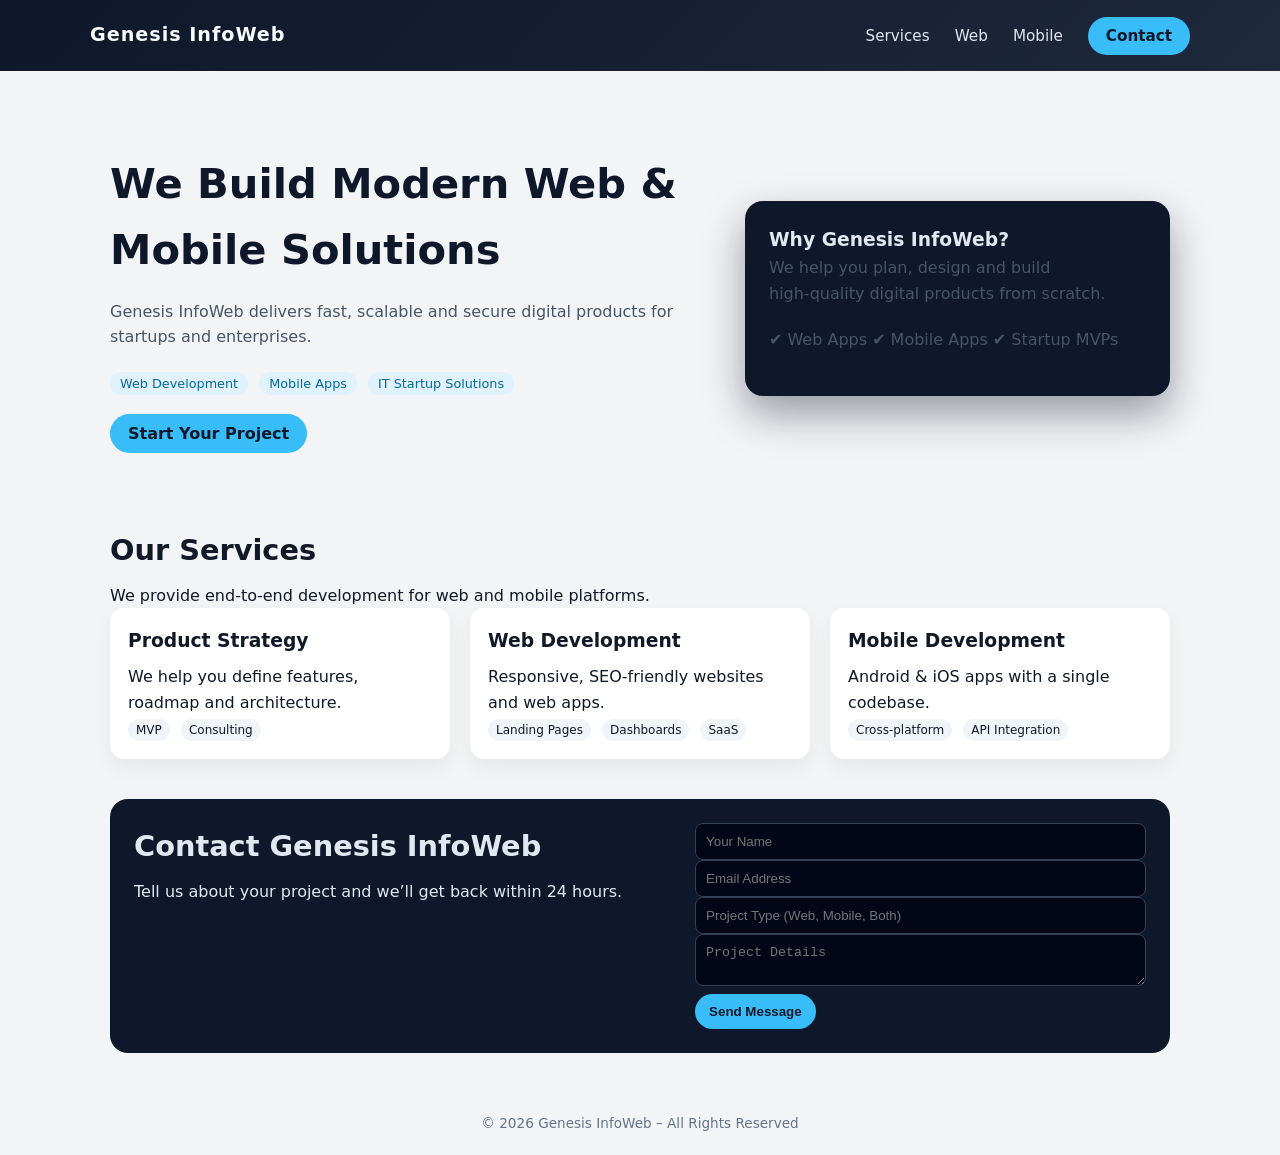
==== Index.html @ badbf2f8 "Add initial HTML structure for Genesis InfoWeb" ====
<!DOCTYPE html>
<html lang="en">
<head>
    <meta charset="UTF-8">
    <title>Genesis InfoWeb – Web & Mobile Development</title>
    <meta name="viewport" content="width=device-width, initial-scale=1">
    <style>
        * { box-sizing: border-box; margin: 0; padding: 0; }
        body {
            font-family: system-ui, sans-serif;
            background: #f3f4f6;
            color: #111827;
            line-height: 1.6;
        }
        header {
            background: linear-gradient(135deg, #0f172a, #1e293b);
            color: #f8fafc;
            padding: 20px 40px;
            position: sticky;
            top: 0;
            z-index: 10;
        }
        .nav {
            max-width: 1100px;
            margin: auto;
            display: flex;
            justify-content: space-between;
            align-items: center;
        }
        .logo { font-weight: 700; font-size: 1.2rem; letter-spacing: 0.05em; }
        nav a {
            color: #e2e8f0;
            margin-left: 20px;
            text-decoration: none;
            font-size: 0.95rem;
        }
        nav a:hover { color: #38bdf8; }
        .btn-primary {
            background: #38bdf8;
            color: #0f172a;
            padding: 10px 18px;
            border-radius: 999px;
            text-decoration: none;
            font-weight: 600;
        }
        .hero {
            max-width: 1100px;
            margin: 40px auto;
            padding: 40px 20px;
            display: grid;
            grid-template-columns: 1.4fr 1fr;
            gap: 40px;
            align-items: center;
        }
        .hero h1 { font-size: 2.6rem; margin-bottom: 15px; color: #0f172a; }
        .hero p { color: #475569; margin-bottom: 20px; }
        .tag {
            background: #e0f2fe;
            color: #0369a1;
            padding: 4px 10px;
            border-radius: 999px;
            font-size: 0.8rem;
            margin-right: 6px;
        }
        .hero-card {
            background: #0f172a;
            color: #e2e8f0;
            padding: 24px;
            border-radius: 18px;
            box-shadow: 0 18px 40px rgba(15,23,42,0.4);
        }
        .section {
            max-width: 1100px;
            margin: 0 auto 40px;
            padding: 0 20px;
        }
        .section h2 { font-size: 1.8rem; margin-bottom: 10px; }
        .grid-3 {
            display: grid;
            grid-template-columns: repeat(3,1fr);
            gap: 20px;
        }
        .card {
            background: #fff;
            padding: 18px;
            border-radius: 14px;
            box-shadow: 0 8px 20px rgba(0,0,0,0.06);
        }
        .card h3 { margin-bottom: 8px; }
        .pill {
            background: #f1f5f9;
            padding: 4px 8px;
            border-radius: 999px;
            font-size: 0.75rem;
            margin-right: 6px;
        }
        .contact {
            background: #0f172a;
            color: #e2e8f0;
            padding: 24px;
            border-radius: 18px;
            display: grid;
            grid-template-columns: 1.2fr 1fr;
            gap: 20px;
        }
        input, textarea {
            width: 100%;
            padding: 10px;
            border-radius: 8px;
            border: 1px solid #334155;
            background: #020617;
            color: #e2e8f0;
        }
        .btn-secondary {
            background: #38bdf8;
            color: #0f172a;
            padding: 10px 14px;
            border-radius: 999px;
            border: none;
            font-weight: 600;
            cursor: pointer;
        }
        footer {
            text-align: center;
            padding: 20px;
            color: #64748b;
            font-size: 0.85rem;
        }
        @media(max-width:900px){
            .hero, .contact { grid-template-columns: 1fr; }
        }
        @media(max-width:640px){
            .grid-3 { grid-template-columns: 1fr; }
            .hero h1 { font-size: 2rem; }
        }
    </style>
</head>
<body>

<header>
    <div class="nav">
        <div class="logo">Genesis InfoWeb</div>
        <nav>
            <a href="#services">Services</a>
            <a href="#web">Web</a>
            <a href="#mobile">Mobile</a>
            <a href="#contact" class="btn-primary">Contact</a>
        </nav>
    </div>
</header>

<section class="hero">
    <div>
        <h1>We Build Modern Web & Mobile Solutions</h1>
        <p>Genesis InfoWeb delivers fast, scalable and secure digital products for startups and enterprises.</p>
        <span class="tag">Web Development</span>
        <span class="tag">Mobile Apps</span>
        <span class="tag">IT Startup Solutions</span>
        <br><br>
        <a href="#contact" class="btn-primary">Start Your Project</a>
    </div>

    <div class="hero-card">
        <h3>Why Genesis InfoWeb?</h3>
        <p>We help you plan, design and build high‑quality digital products from scratch.</p>
        <p>✔ Web Apps  
           ✔ Mobile Apps  
           ✔ Startup MVPs</p>
    </div>
</section>

<section id="services" class="section">
    <h2>Our Services</h2>
    <p>We provide end‑to‑end development for web and mobile platforms.</p>

    <div class="grid-3">
        <div class="card">
            <h3>Product Strategy</h3>
            <p>We help you define features, roadmap and architecture.</p>
            <span class="pill">MVP</span>
            <span class="pill">Consulting</span>
        </div>

        <div class="card" id="web">
            <h3>Web Development</h3>
            <p>Responsive, SEO‑friendly websites and web apps.</p>
            <span class="pill">Landing Pages</span>
            <span class="pill">Dashboards</span>
            <span class="pill">SaaS</span>
        </div>

        <div class="card" id="mobile">
            <h3>Mobile Development</h3>
            <p>Android & iOS apps with a single codebase.</p>
            <span class="pill">Cross‑platform</span>
            <span class="pill">API Integration</span>
        </div>
    </div>
</section>

<section id="contact" class="section">
    <div class="contact">
        <div>
            <h2>Contact Genesis InfoWeb</h2>
            <p>Tell us about your project and we’ll get back within 24 hours.</p>
        </div>

        <form onsubmit="submitForm(event)">
            <input type="text" placeholder="Your Name" required>
            <input type="email" placeholder="Email Address" required>
            <input type="text" placeholder="Project Type (Web, Mobile, Both)" required>
            <textarea placeholder="Project Details"></textarea>
            <button class="btn-secondary">Send Message</button>
        </form>
    </div>
</section>

<footer>
    © <span id="year"></span> Genesis InfoWeb – All Rights Reserved
</footer>

<script>
    document.getElementById("year").textContent = new Date().getFullYear();
    function submitForm(e){
        e.preventDefault();
        alert("Thank you! Your message has been received.");
        e.target.reset();
    }
</script>

</body>
</html>
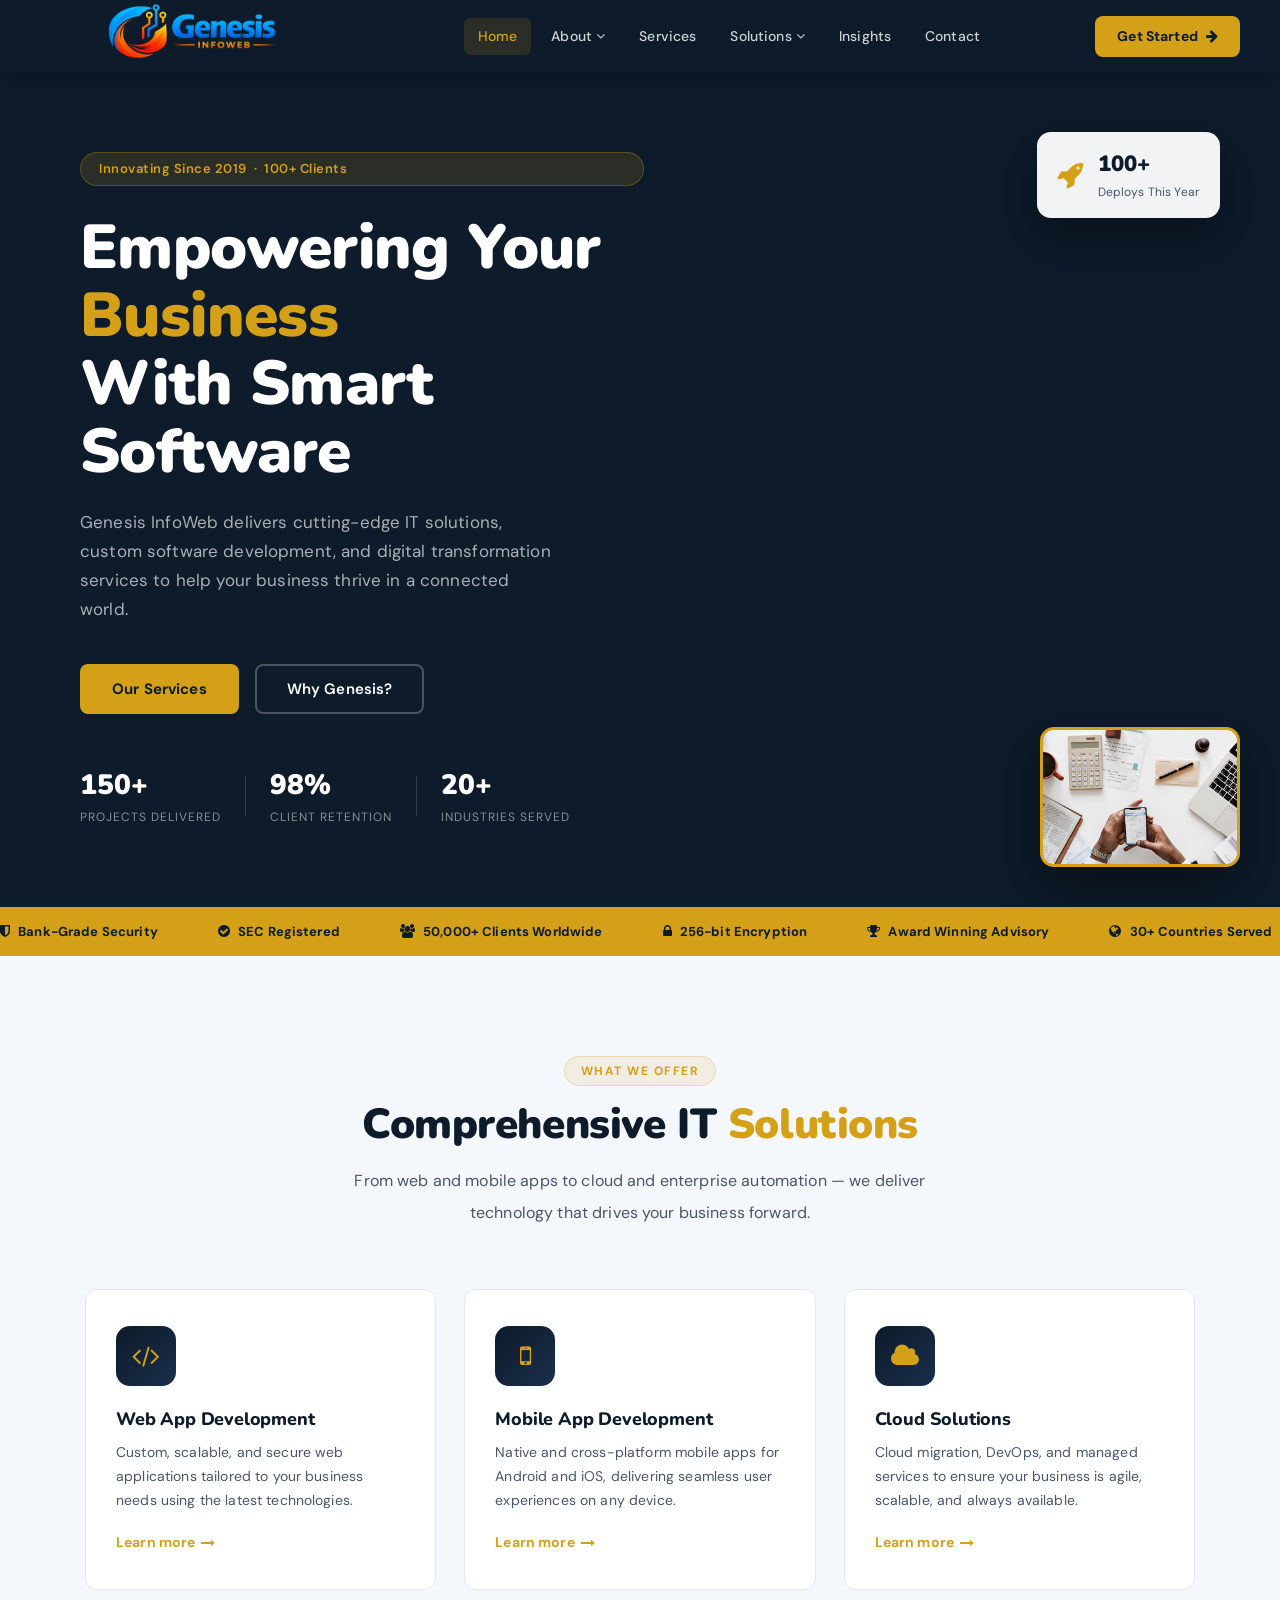
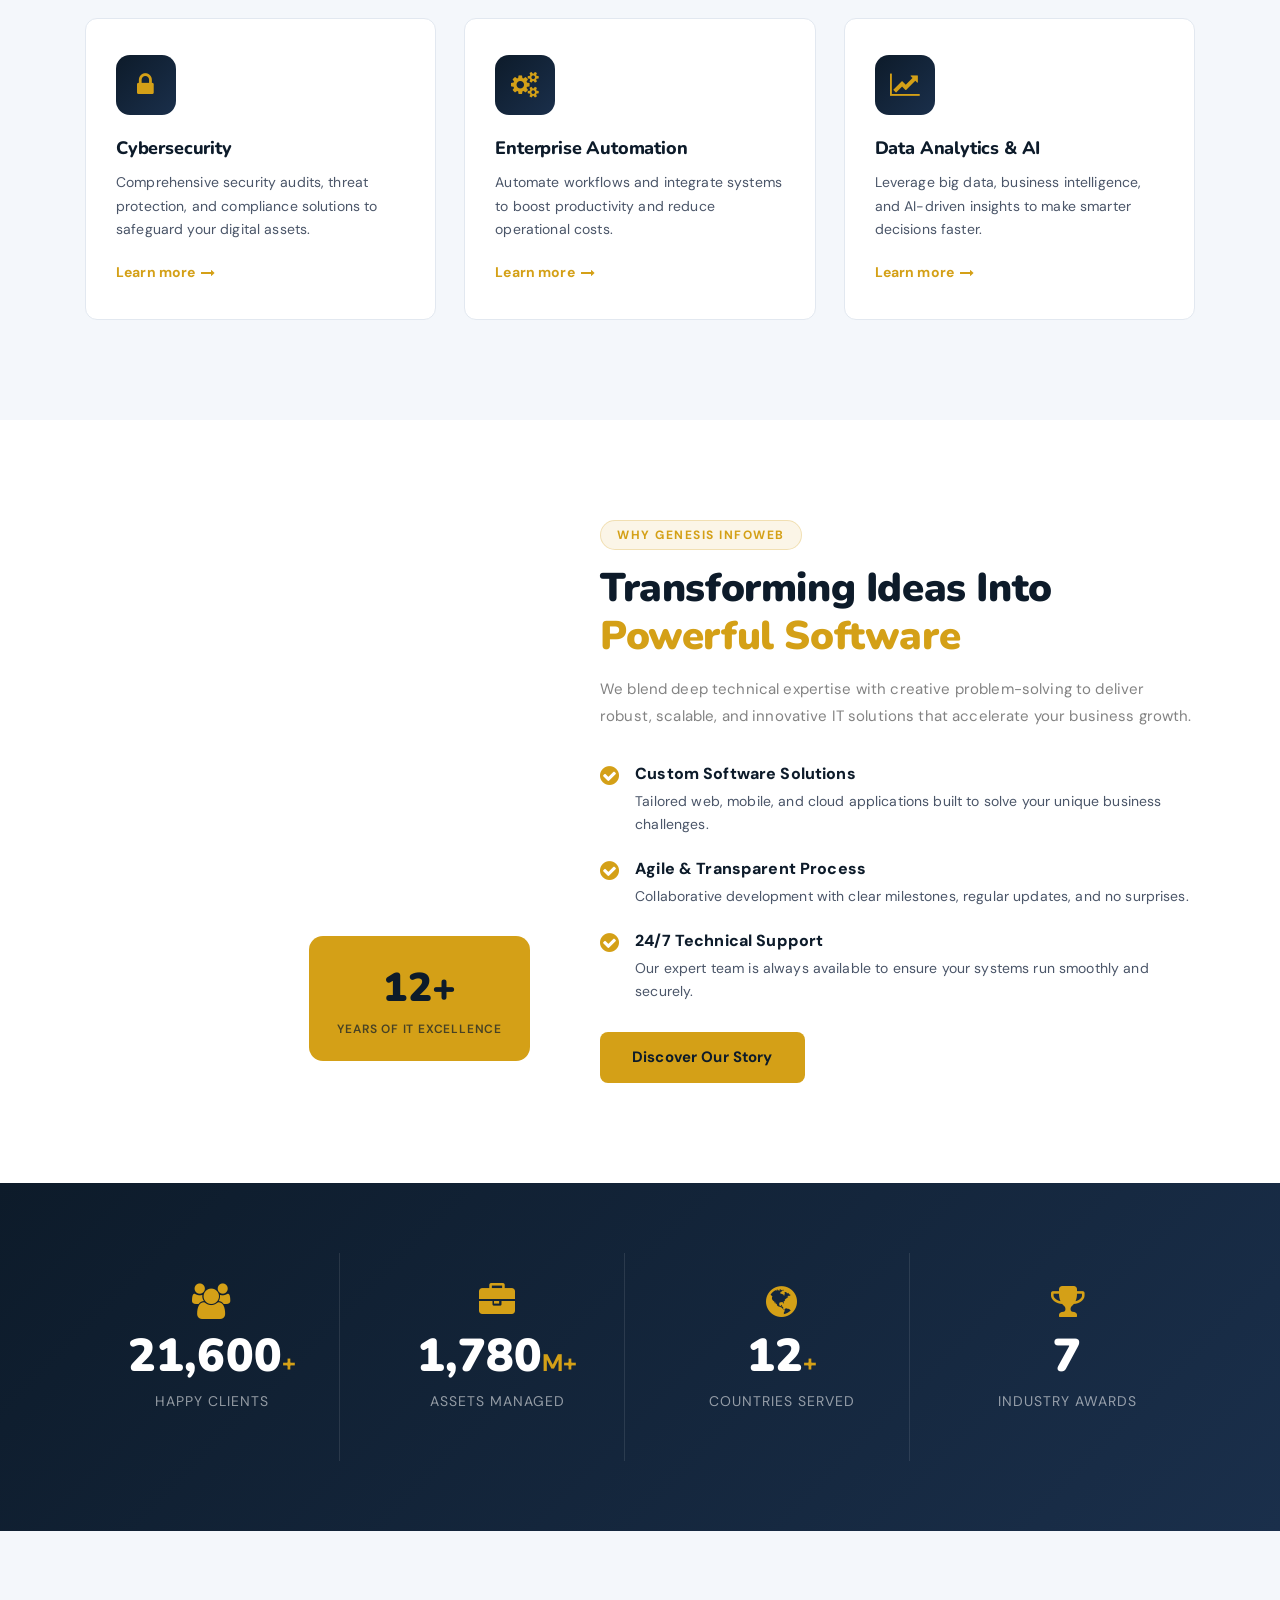
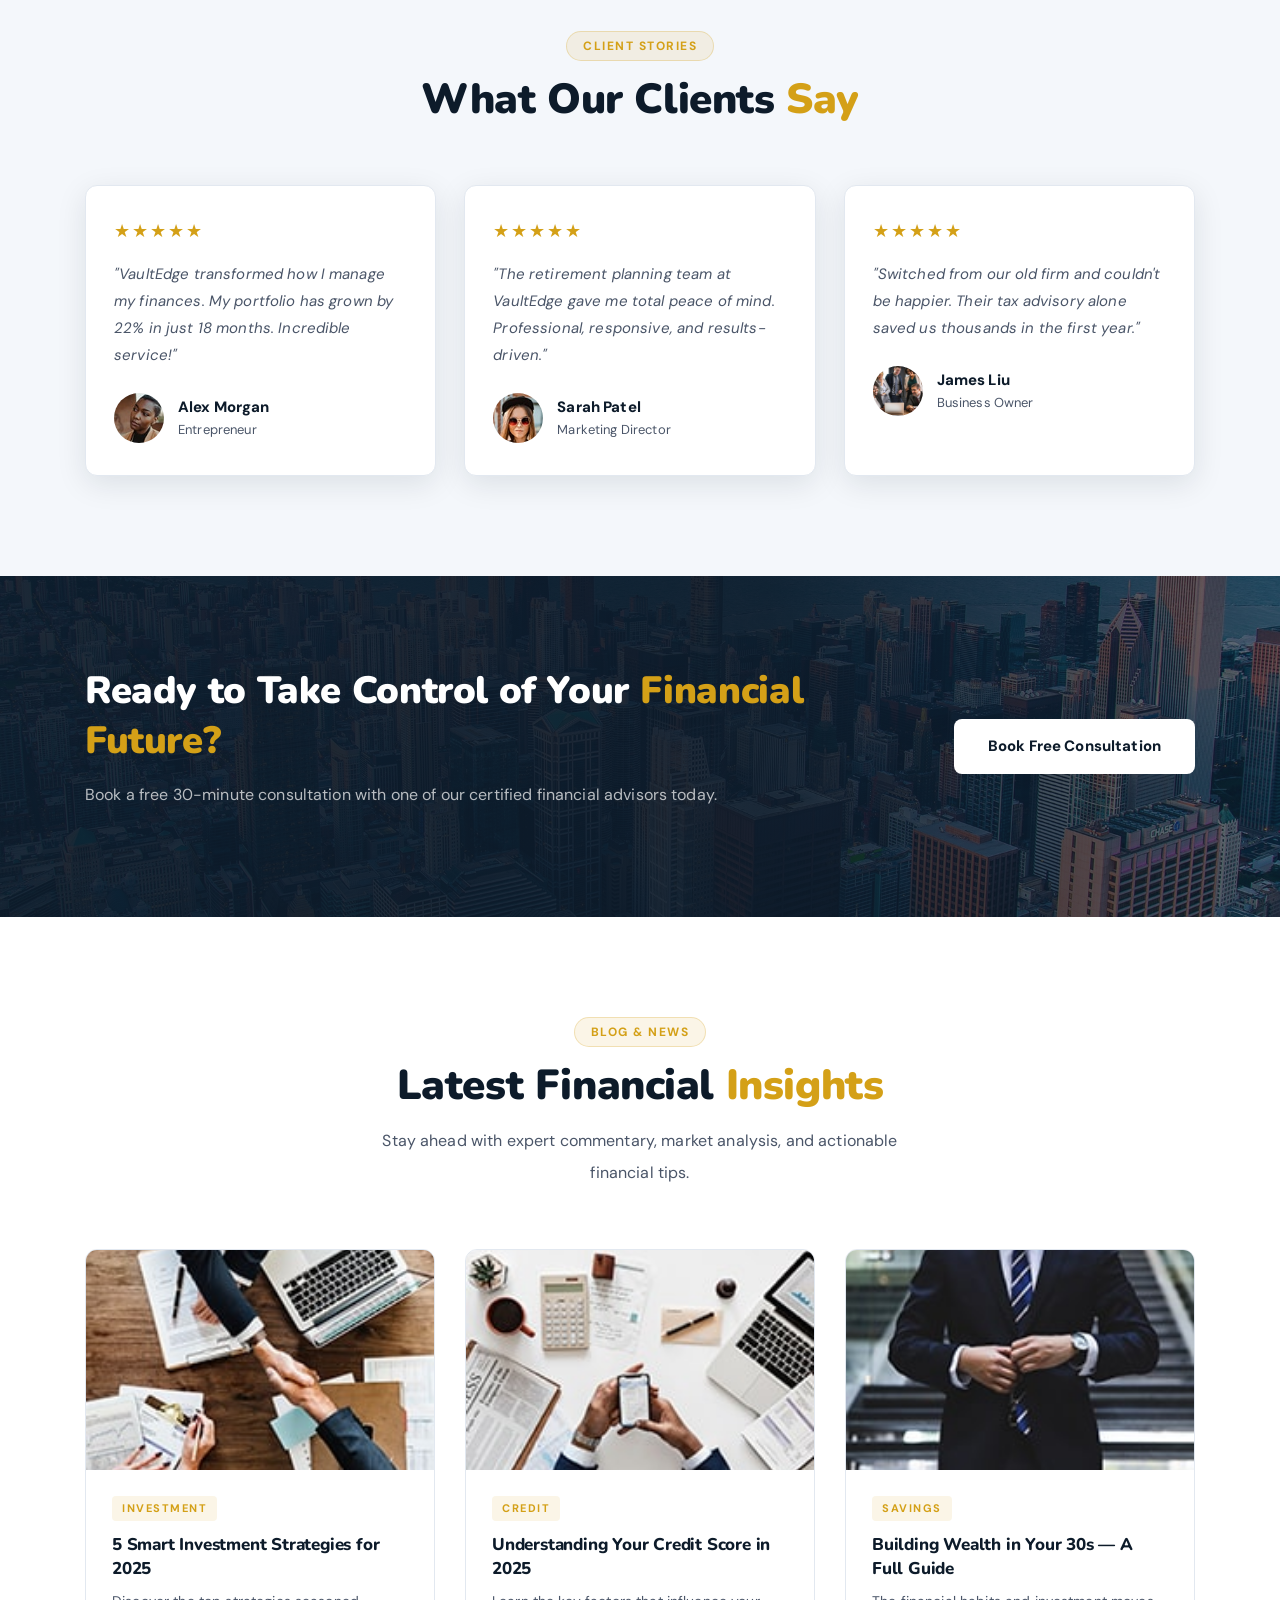
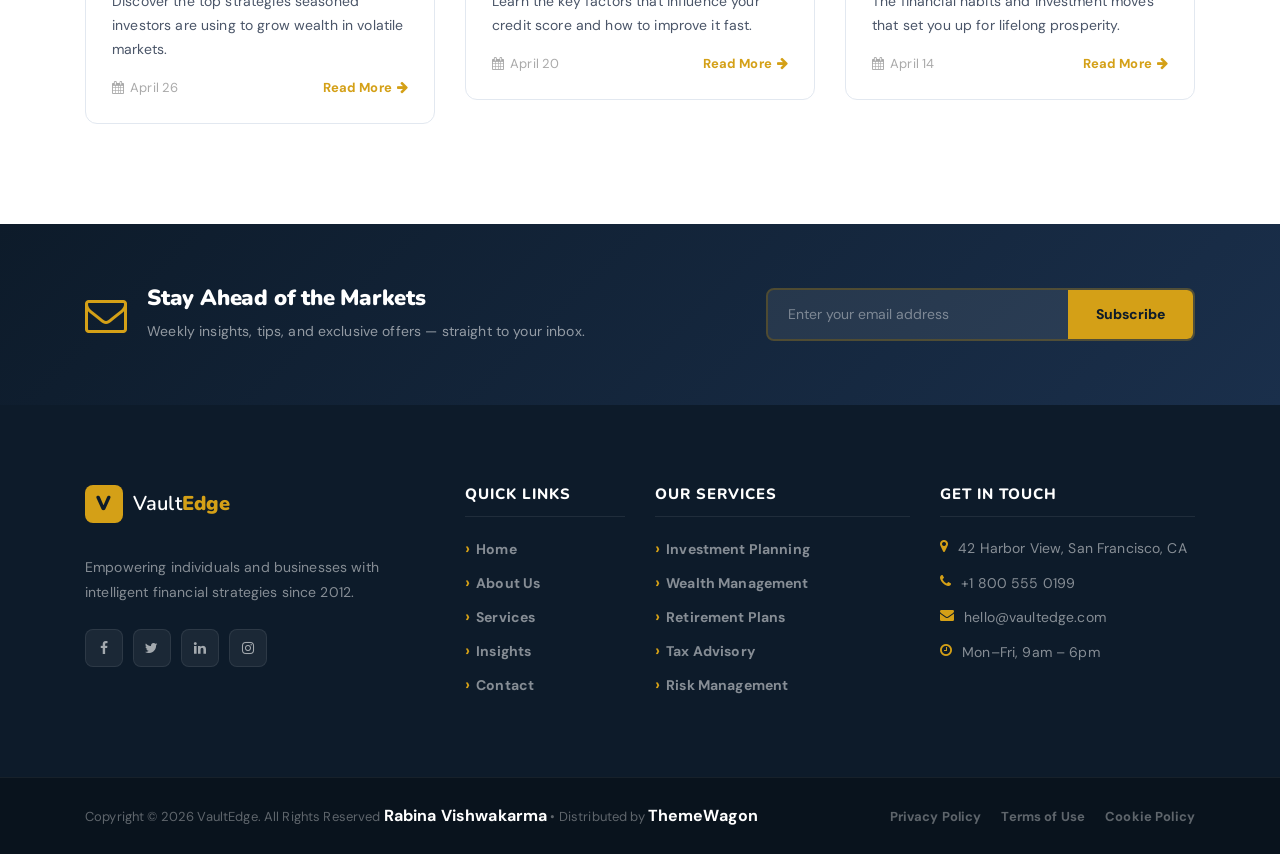
==== commit 7f459e7b: "Improvements" ====
--- a/Index.html
+++ b/Index.html
@@ -1,232 +1,468 @@
 <!DOCTYPE html>
 <html lang="en">
+
 <head>
     <meta charset="UTF-8">
-    <title>Genesis InfoWeb – Web & Mobile Development</title>
-    <meta name="viewport" content="width=device-width, initial-scale=1">
-    <style>
-        * { box-sizing: border-box; margin: 0; padding: 0; }
-        body {
-            font-family: system-ui, sans-serif;
-            background: #f3f4f6;
-            color: #111827;
-            line-height: 1.6;
-        }
-        header {
-            background: linear-gradient(135deg, #0f172a, #1e293b);
-            color: #f8fafc;
-            padding: 20px 40px;
-            position: sticky;
-            top: 0;
-            z-index: 10;
-        }
-        .nav {
-            max-width: 1100px;
-            margin: auto;
-            display: flex;
-            justify-content: space-between;
-            align-items: center;
-        }
-        .logo { font-weight: 700; font-size: 1.2rem; letter-spacing: 0.05em; }
-        nav a {
-            color: #e2e8f0;
-            margin-left: 20px;
-            text-decoration: none;
-            font-size: 0.95rem;
-        }
-        nav a:hover { color: #38bdf8; }
-        .btn-primary {
-            background: #38bdf8;
-            color: #0f172a;
-            padding: 10px 18px;
-            border-radius: 999px;
-            text-decoration: none;
-            font-weight: 600;
-        }
-        .hero {
-            max-width: 1100px;
-            margin: 40px auto;
-            padding: 40px 20px;
-            display: grid;
-            grid-template-columns: 1.4fr 1fr;
-            gap: 40px;
-            align-items: center;
-        }
-        .hero h1 { font-size: 2.6rem; margin-bottom: 15px; color: #0f172a; }
-        .hero p { color: #475569; margin-bottom: 20px; }
-        .tag {
-            background: #e0f2fe;
-            color: #0369a1;
-            padding: 4px 10px;
-            border-radius: 999px;
-            font-size: 0.8rem;
-            margin-right: 6px;
-        }
-        .hero-card {
-            background: #0f172a;
-            color: #e2e8f0;
-            padding: 24px;
-            border-radius: 18px;
-            box-shadow: 0 18px 40px rgba(15,23,42,0.4);
-        }
-        .section {
-            max-width: 1100px;
-            margin: 0 auto 40px;
-            padding: 0 20px;
-        }
-        .section h2 { font-size: 1.8rem; margin-bottom: 10px; }
-        .grid-3 {
-            display: grid;
-            grid-template-columns: repeat(3,1fr);
-            gap: 20px;
-        }
-        .card {
-            background: #fff;
-            padding: 18px;
-            border-radius: 14px;
-            box-shadow: 0 8px 20px rgba(0,0,0,0.06);
-        }
-        .card h3 { margin-bottom: 8px; }
-        .pill {
-            background: #f1f5f9;
-            padding: 4px 8px;
-            border-radius: 999px;
-            font-size: 0.75rem;
-            margin-right: 6px;
-        }
-        .contact {
-            background: #0f172a;
-            color: #e2e8f0;
-            padding: 24px;
-            border-radius: 18px;
-            display: grid;
-            grid-template-columns: 1.2fr 1fr;
-            gap: 20px;
-        }
-        input, textarea {
-            width: 100%;
-            padding: 10px;
-            border-radius: 8px;
-            border: 1px solid #334155;
-            background: #020617;
-            color: #e2e8f0;
-        }
-        .btn-secondary {
-            background: #38bdf8;
-            color: #0f172a;
-            padding: 10px 14px;
-            border-radius: 999px;
-            border: none;
-            font-weight: 600;
-            cursor: pointer;
-        }
-        footer {
-            text-align: center;
-            padding: 20px;
-            color: #64748b;
-            font-size: 0.85rem;
-        }
-        @media(max-width:900px){
-            .hero, .contact { grid-template-columns: 1fr; }
-        }
-        @media(max-width:640px){
-            .grid-3 { grid-template-columns: 1fr; }
-            .hero h1 { font-size: 2rem; }
-        }
-    </style>
+    <meta name="description" content="VaultEdge - Premium financial planning and investment management HTML template">
+    <meta http-equiv="X-UA-Compatible" content="IE=edge">
+    <meta name="viewport" content="width=device-width, initial-scale=1, shrink-to-fit=no">
+
+    <title>VaultEdge - Financial Planning &amp; Investment HTML Template</title>
+
+    <link rel="icon" href="img/core-img/favicon.ico">
+    <link rel="stylesheet" href="style.css">
+    <link rel="stylesheet" href="css/custom-override.css">
 </head>
+
 <body>
-
-<header>
-    <div class="nav">
-        <div class="logo">Genesis InfoWeb</div>
-        <nav>
-            <a href="#services">Services</a>
-            <a href="#web">Web</a>
-            <a href="#mobile">Mobile</a>
-            <a href="#contact" class="btn-primary">Contact</a>
-        </nav>
-    </div>
-</header>
-
-<section class="hero">
-    <div>
-        <h1>We Build Modern Web & Mobile Solutions</h1>
-        <p>Genesis InfoWeb delivers fast, scalable and secure digital products for startups and enterprises.</p>
-        <span class="tag">Web Development</span>
-        <span class="tag">Mobile Apps</span>
-        <span class="tag">IT Startup Solutions</span>
-        <br><br>
-        <a href="#contact" class="btn-primary">Start Your Project</a>
-    </div>
-
-    <div class="hero-card">
-        <h3>Why Genesis InfoWeb?</h3>
-        <p>We help you plan, design and build high‑quality digital products from scratch.</p>
-        <p>✔ Web Apps  
-           ✔ Mobile Apps  
-           ✔ Startup MVPs</p>
+    <!-- Preloader -->
+    <div class="preloader d-flex align-items-center justify-content-center">
+        <div class="lds-ellipsis"><div></div><div></div><div></div><div></div></div>
+    </div>
+
+    <!-- ===== NAVBAR (single dark bar, logo left, nav center, CTA right) ===== -->
+    <header class="ve-header" id="ve-sticky">
+        <div class="container-fluid ve-nav-wrap">
+            <!-- Logo -->
+            <div class="ve-logo">
+                <a href="index.html">
+                   <img src="img/GenesisLogo.png" alt="Genesis InfoWeb Logo" style="height:215px; width:auto; display:block;">
+                </a>
+            </div>
+
+            <!-- Nav Links -->
+            <nav class="ve-nav">
+                <ul>
+                    <li><a href="index.html" class="active">Home</a></li>
+                    <li class="has-drop">
+                        <a href="about.html">About <i class="fa fa-angle-down"></i></a>
+                        <ul class="ve-dropdown">
+                            <li><a href="about.html">About Us</a></li>
+                            <li><a href="services.html">Our Services</a></li>
+                            <li><a href="elements.html">UI Elements</a></li>
+                        </ul>
+                    </li>
+                    <li><a href="services.html">Services</a></li>
+                    <li class="has-drop">
+                        <a href="#">Solutions <i class="fa fa-angle-down"></i></a>
+                        <ul class="ve-dropdown">
+                            <li><a href="#">Wealth Management</a></li>
+                            <li><a href="#">Retirement Plans</a></li>
+                            <li><a href="#">Tax Advisory</a></li>
+                            <li><a href="#">Risk Analysis</a></li>
+                        </ul>
+                    </li>
+                    <li><a href="post.html">Insights</a></li>
+                    <li><a href="contact.html">Contact</a></li>
+                </ul>
+            </nav>
+
+            <!-- CTA -->
+            <div class="ve-nav-cta">
+                <a href="contact.html" class="ve-cta-btn">Get Started <i class="fa fa-arrow-right"></i></a>
+            </div>
+
+            <!-- Mobile Toggle -->
+            <button class="ve-toggler" id="ve-toggle">
+                <span></span><span></span><span></span>
+            </button>
+        </div>
+
+        <!-- Mobile Menu -->
+        <div class="ve-mobile-menu" id="ve-mobile-menu">
+            <ul>
+                <li><a href="index.html">Home</a></li>
+                <li><a href="about.html">About</a></li>
+                <li><a href="services.html">Services</a></li>
+                <li><a href="#">Solutions</a></li>
+                <li><a href="post.html">Insights</a></li>
+                <li><a href="contact.html">Contact</a></li>
+            </ul>
+        </div>
+    </header>
+
+    <!-- ===== HERO: Split layout — left text, right image panel ===== -->
+    <section class="ve-hero">
+        <!-- Left Panel -->
+        <div class="ve-hero-left">
+    <span class="ve-hero-badge">Innovating Since 2019 &nbsp;·&nbsp; 100+ Clients</span>
+    <h1>Empowering Your <span class="ve-highlight">Business</span><br>With Smart Software</h1>
+    <p>Genesis InfoWeb delivers cutting-edge IT solutions, custom software development, and digital transformation services to help your business thrive in a connected world.</p>
+    <div class="ve-hero-btns">
+        <a href="services.html" class="ve-btn-primary">Our Services</a>
+        <a href="about.html" class="ve-btn-ghost">Why Genesis?</a>
+    </div>
+    <!-- Quick Stats Row -->
+    <div class="ve-hero-stats">
+        <div class="ve-stat">
+            <strong>150+</strong>
+            <span>Projects Delivered</span>
+        </div>
+        <div class="ve-stat-divider"></div>
+        <div class="ve-stat">
+            <strong>98%</strong>
+            <span>Client Retention</span>
+        </div>
+        <div class="ve-stat-divider"></div>
+        <div class="ve-stat">
+            <strong>20+</strong>
+            <span>Industries Served</span>
+        </div>
+    </div>
+</div>
+        <!-- Right Panel: overlapping image cards -->
+        <div class="ve-hero-right">
+            <div class="ve-hero-img-main bg-img" style="background-image:url('https://images.unsplash.com/photo-1521737852567-6949f3f9f2b5?auto=format&fit=crop&w=800&q=80');"></div>
+            <div class="ve-hero-img-accent bg-img" style="background-image:url(img/bg-img/3.jpg);"></div>
+            <!-- Floating card -->
+           <div class="ve-float-card">
+                <i class="fa fa-rocket"></i>
+                <div>
+                    <strong>100+</strong>
+                    <span>Deploys This Year</span>
+                </div>
+            </div>
+        </div>
+    </section>
+
+    <!-- ===== MARQUEE TRUST BAR ===== -->
+    <div class="ve-trust-bar">
+        <div class="ve-trust-inner">
+            <span><i class="fa fa-shield"></i> Bank-Grade Security</span>
+            <span><i class="fa fa-check-circle"></i> SEC Registered</span>
+            <span><i class="fa fa-users"></i> 50,000+ Clients Worldwide</span>
+            <span><i class="fa fa-lock"></i> 256-bit Encryption</span>
+            <span><i class="fa fa-trophy"></i> Award Winning Advisory</span>
+            <span><i class="fa fa-globe"></i> 30+ Countries Served</span>
+            <span><i class="fa fa-shield"></i> Bank-Grade Security</span>
+            <span><i class="fa fa-check-circle"></i> SEC Registered</span>
+            <span><i class="fa fa-users"></i> 50,000+ Clients Worldwide</span>
+            <span><i class="fa fa-lock"></i> 256-bit Encryption</span>
+        </div>
+    </div>
+
+    <!-- ===== SERVICES GRID (new card layout) ===== -->
+    <section class="ve-section ve-services-section">
+    <div class="container">
+        <div class="ve-section-header text-center">
+            <span class="ve-section-tag">What We Offer</span>
+            <h2>Comprehensive IT <span>Solutions</span></h2>
+            <p>From web and mobile apps to cloud and enterprise automation — we deliver technology that drives your business forward.</p>
+        </div>
+        <div class="ve-services-grid">
+            <div class="ve-service-card wow fadeInUp" data-wow-delay="100ms">
+                <div class="ve-service-icon"><i class="fa fa-code"></i></div>
+                <h4>Web App Development</h4>
+                <p>Custom, scalable, and secure web applications tailored to your business needs using the latest technologies.</p>
+                <a href="services.html" class="ve-card-link">Learn more <i class="fa fa-long-arrow-right"></i></a>
+            </div>
+            <div class="ve-service-card wow fadeInUp" data-wow-delay="200ms">
+                <div class="ve-service-icon"><i class="fa fa-mobile"></i></div>
+                <h4>Mobile App Development</h4>
+                <p>Native and cross-platform mobile apps for Android and iOS, delivering seamless user experiences on any device.</p>
+                <a href="services.html" class="ve-card-link">Learn more <i class="fa fa-long-arrow-right"></i></a>
+            </div>
+            <div class="ve-service-card wow fadeInUp" data-wow-delay="300ms">
+                <div class="ve-service-icon"><i class="fa fa-cloud"></i></div>
+                <h4>Cloud Solutions</h4>
+                <p>Cloud migration, DevOps, and managed services to ensure your business is agile, scalable, and always available.</p>
+                <a href="services.html" class="ve-card-link">Learn more <i class="fa fa-long-arrow-right"></i></a>
+            </div>
+            <div class="ve-service-card wow fadeInUp" data-wow-delay="400ms">
+                <div class="ve-service-icon"><i class="fa fa-lock"></i></div>
+                <h4>Cybersecurity</h4>
+                <p>Comprehensive security audits, threat protection, and compliance solutions to safeguard your digital assets.</p>
+                <a href="services.html" class="ve-card-link">Learn more <i class="fa fa-long-arrow-right"></i></a>
+            </div>
+            <div class="ve-service-card wow fadeInUp" data-wow-delay="500ms">
+                <div class="ve-service-icon"><i class="fa fa-cogs"></i></div>
+                <h4>Enterprise Automation</h4>
+                <p>Automate workflows and integrate systems to boost productivity and reduce operational costs.</p>
+                <a href="services.html" class="ve-card-link">Learn more <i class="fa fa-long-arrow-right"></i></a>
+            </div>
+            <div class="ve-service-card wow fadeInUp" data-wow-delay="600ms">
+                <div class="ve-service-icon"><i class="fa fa-line-chart"></i></div>
+                <h4>Data Analytics &amp; AI</h4>
+                <p>Leverage big data, business intelligence, and AI-driven insights to make smarter decisions faster.</p>
+                <a href="services.html" class="ve-card-link">Learn more <i class="fa fa-long-arrow-right"></i></a>
+            </div>
+        </div>
     </div>
 </section>
 
-<section id="services" class="section">
-    <h2>Our Services</h2>
-    <p>We provide end‑to‑end development for web and mobile platforms.</p>
-
-    <div class="grid-3">
-        <div class="card">
-            <h3>Product Strategy</h3>
-            <p>We help you define features, roadmap and architecture.</p>
-            <span class="pill">MVP</span>
-            <span class="pill">Consulting</span>
-        </div>
-
-        <div class="card" id="web">
-            <h3>Web Development</h3>
-            <p>Responsive, SEO‑friendly websites and web apps.</p>
-            <span class="pill">Landing Pages</span>
-            <span class="pill">Dashboards</span>
-            <span class="pill">SaaS</span>
-        </div>
-
-        <div class="card" id="mobile">
-            <h3>Mobile Development</h3>
-            <p>Android & iOS apps with a single codebase.</p>
-            <span class="pill">Cross‑platform</span>
-            <span class="pill">API Integration</span>
+    <!-- ===== WHY US (two-column: image left, content right) ===== -->
+   <section class="ve-section ve-whyus-section">
+    <div class="container">
+        <div class="row align-items-center">
+            <!-- Image Side -->
+            <div class="col-12 col-lg-5">
+                <div class="ve-whyus-img-wrap wow fadeInLeft" data-wow-delay="100ms">
+                    <div class="ve-whyus-img-main bg-img" style="background-image:url('https://images.unsplash.com/photo-1519389950473-47ba0277781c?auto=format&fit=crop&w=800&q=80');"></div>
+                    <div class="ve-whyus-badge">
+                        <strong>12+</strong>
+                        <span>Years of IT Excellence</span>
+                    </div>
+                </div>
+            </div>
+            <!-- Content Side -->
+            <div class="col-12 col-lg-7 wow fadeInRight" data-wow-delay="200ms">
+                <div class="ve-whyus-content">
+                    <span class="ve-section-tag">Why Genesis InfoWeb</span>
+                    <h2>Transforming Ideas Into <span>Powerful Software</span></h2>
+                    <p>We blend deep technical expertise with creative problem-solving to deliver robust, scalable, and innovative IT solutions that accelerate your business growth.</p>
+                    <div class="ve-checklist">
+                        <div class="ve-check-item">
+                            <i class="fa fa-check-circle"></i>
+                            <div><strong>Custom Software Solutions</strong><p>Tailored web, mobile, and cloud applications built to solve your unique business challenges.</p></div>
+                        </div>
+                        <div class="ve-check-item">
+                            <i class="fa fa-check-circle"></i>
+                            <div><strong>Agile & Transparent Process</strong><p>Collaborative development with clear milestones, regular updates, and no surprises.</p></div>
+                        </div>
+                        <div class="ve-check-item">
+                            <i class="fa fa-check-circle"></i>
+                            <div><strong>24/7 Technical Support</strong><p>Our expert team is always available to ensure your systems run smoothly and securely.</p></div>
+                        </div>
+                    </div>
+                    <a href="about.html" class="ve-btn-primary mt-30">Discover Our Story</a>
+                </div>
+            </div>
         </div>
     </div>
 </section>
 
-<section id="contact" class="section">
-    <div class="contact">
-        <div>
-            <h2>Contact Genesis InfoWeb</h2>
-            <p>Tell us about your project and we’ll get back within 24 hours.</p>
-        </div>
-
-        <form onsubmit="submitForm(event)">
-            <input type="text" placeholder="Your Name" required>
-            <input type="email" placeholder="Email Address" required>
-            <input type="text" placeholder="Project Type (Web, Mobile, Both)" required>
-            <textarea placeholder="Project Details"></textarea>
-            <button class="btn-secondary">Send Message</button>
-        </form>
-    </div>
-</section>
-
-<footer>
-    © <span id="year"></span> Genesis InfoWeb – All Rights Reserved
-</footer>
-
-<script>
-    document.getElementById("year").textContent = new Date().getFullYear();
-    function submitForm(e){
-        e.preventDefault();
-        alert("Thank you! Your message has been received.");
-        e.target.reset();
-    }
-</script>
-
+    <!-- ===== COUNTERS ===== -->
+    <section class="ve-counter-section">
+        <div class="container">
+            <div class="ve-counter-grid">
+                <div class="ve-counter-item wow fadeInUp" data-wow-delay="100ms">
+                    <i class="fa fa-users"></i>
+                    <strong class="counter" data-count="50000">0</strong><span>+</span>
+                    <p>Happy Clients</p>
+                </div>
+                <div class="ve-counter-item wow fadeInUp" data-wow-delay="200ms">
+                    <i class="fa fa-briefcase"></i>
+                    <strong class="counter" data-count="4200">0</strong><span>M+</span>
+                    <p>Assets Managed</p>
+                </div>
+                <div class="ve-counter-item wow fadeInUp" data-wow-delay="300ms">
+                    <i class="fa fa-globe"></i>
+                    <strong class="counter" data-count="30">0</strong><span>+</span>
+                    <p>Countries Served</p>
+                </div>
+                <div class="ve-counter-item wow fadeInUp" data-wow-delay="400ms">
+                    <i class="fa fa-trophy"></i>
+                    <strong class="counter" data-count="18">0</strong><span></span>
+                    <p>Industry Awards</p>
+                </div>
+            </div>
+        </div>
+    </section>
+
+    <!-- ===== TESTIMONIALS ===== -->
+    <section class="ve-section ve-testimonials-section">
+        <div class="container">
+            <div class="ve-section-header text-center">
+                <span class="ve-section-tag">Client Stories</span>
+                <h2>What Our Clients <span>Say</span></h2>
+            </div>
+            <div class="ve-testi-grid">
+                <div class="ve-testi-card wow fadeInUp" data-wow-delay="100ms">
+                    <div class="ve-testi-stars">&#9733;&#9733;&#9733;&#9733;&#9733;</div>
+                    <p>"VaultEdge transformed how I manage my finances. My portfolio has grown by 22% in just 18 months. Incredible service!"</p>
+                    <div class="ve-testi-author">
+                        <div class="ve-testi-avatar bg-img" style="background-image:url(img/bg-img/32.jpg);"></div>
+                        <div><strong>Alex Morgan</strong><span>Entrepreneur</span></div>
+                    </div>
+                </div>
+                <div class="ve-testi-card wow fadeInUp" data-wow-delay="250ms">
+                    <div class="ve-testi-stars">&#9733;&#9733;&#9733;&#9733;&#9733;</div>
+                    <p>"The retirement planning team at VaultEdge gave me total peace of mind. Professional, responsive, and results-driven."</p>
+                    <div class="ve-testi-author">
+                        <div class="ve-testi-avatar bg-img" style="background-image:url(img/bg-img/33.jpg);"></div>
+                        <div><strong>Sarah Patel</strong><span>Marketing Director</span></div>
+                    </div>
+                </div>
+                <div class="ve-testi-card wow fadeInUp" data-wow-delay="400ms">
+                    <div class="ve-testi-stars">&#9733;&#9733;&#9733;&#9733;&#9733;</div>
+                    <p>"Switched from our old firm and couldn't be happier. Their tax advisory alone saved us thousands in the first year."</p>
+                    <div class="ve-testi-author">
+                        <div class="ve-testi-avatar bg-img" style="background-image:url(img/bg-img/14.jpg);"></div>
+                        <div><strong>James Liu</strong><span>Business Owner</span></div>
+                    </div>
+                </div>
+            </div>
+        </div>
+    </section>
+
+    <!-- ===== CTA BANNER ===== -->
+    <section class="ve-cta-banner bg-img" style="background-image:url(img/bg-img/6.jpg);">
+        <div class="ve-cta-overlay"></div>
+        <div class="container ve-cta-content">
+            <div class="row align-items-center">
+                <div class="col-12 col-lg-8">
+                    <h2>Ready to Take Control of Your <span>Financial Future?</span></h2>
+                    <p>Book a free 30-minute consultation with one of our certified financial advisors today.</p>
+                </div>
+                <div class="col-12 col-lg-4 text-lg-right">
+                    <a href="contact.html" class="ve-btn-white">Book Free Consultation</a>
+                </div>
+            </div>
+        </div>
+    </section>
+
+    <!-- ===== LATEST INSIGHTS ===== -->
+    <section class="ve-section ve-insights-section">
+        <div class="container">
+            <div class="ve-section-header text-center">
+                <span class="ve-section-tag">Blog &amp; News</span>
+                <h2>Latest Financial <span>Insights</span></h2>
+                <p>Stay ahead with expert commentary, market analysis, and actionable financial tips.</p>
+            </div>
+            <div class="row">
+                <div class="col-12 col-md-4 wow fadeInUp" data-wow-delay="100ms">
+                    <div class="ve-insight-card">
+                        <div class="ve-insight-img bg-img" style="background-image:url(img/bg-img/10.jpg);"></div>
+                        <div class="ve-insight-body">
+                            <span class="ve-insight-cat">Investment</span>
+                            <h5><a href="single-post.html">5 Smart Investment Strategies for 2025</a></h5>
+                            <p>Discover the top strategies seasoned investors are using to grow wealth in volatile markets.</p>
+                            <div class="ve-insight-meta">
+                                <span><i class="fa fa-calendar"></i> April 26</span>
+                                <a href="single-post.html">Read More <i class="fa fa-arrow-right"></i></a>
+                            </div>
+                        </div>
+                    </div>
+                </div>
+                <div class="col-12 col-md-4 wow fadeInUp" data-wow-delay="250ms">
+                    <div class="ve-insight-card">
+                        <div class="ve-insight-img bg-img" style="background-image:url(img/bg-img/11.jpg);"></div>
+                        <div class="ve-insight-body">
+                            <span class="ve-insight-cat">Credit</span>
+                            <h5><a href="single-post.html">Understanding Your Credit Score in 2025</a></h5>
+                            <p>Learn the key factors that influence your credit score and how to improve it fast.</p>
+                            <div class="ve-insight-meta">
+                                <span><i class="fa fa-calendar"></i> April 20</span>
+                                <a href="single-post.html">Read More <i class="fa fa-arrow-right"></i></a>
+                            </div>
+                        </div>
+                    </div>
+                </div>
+                <div class="col-12 col-md-4 wow fadeInUp" data-wow-delay="400ms">
+                    <div class="ve-insight-card">
+                        <div class="ve-insight-img bg-img" style="background-image:url(img/bg-img/12.jpg);"></div>
+                        <div class="ve-insight-body">
+                            <span class="ve-insight-cat">Savings</span>
+                            <h5><a href="single-post.html">Building Wealth in Your 30s — A Full Guide</a></h5>
+                            <p>The financial habits and investment moves that set you up for lifelong prosperity.</p>
+                            <div class="ve-insight-meta">
+                                <span><i class="fa fa-calendar"></i> April 14</span>
+                                <a href="single-post.html">Read More <i class="fa fa-arrow-right"></i></a>
+                            </div>
+                        </div>
+                    </div>
+                </div>
+            </div>
+        </div>
+    </section>
+
+    <!-- ===== NEWSLETTER ===== -->
+    <section class="ve-newsletter-section">
+        <div class="container">
+            <div class="ve-newsletter-wrap">
+                <div class="ve-nl-left">
+                    <i class="fa fa-envelope-o"></i>
+                    <div>
+                        <h3>Stay Ahead of the Markets</h3>
+                        <p>Weekly insights, tips, and exclusive offers — straight to your inbox.</p>
+                    </div>
+                </div>
+                <div class="ve-nl-right">
+                    <form class="ve-nl-form" action="#" method="post">
+                        <input type="email" placeholder="Enter your email address" required>
+                        <button type="submit">Subscribe</button>
+                    </form>
+                </div>
+            </div>
+        </div>
+    </section>
+
+    <!-- ===== FOOTER (dark, 4-column) ===== -->
+    <footer class="ve-footer">
+        <div class="container">
+            <div class="row">
+                <!-- Col 1: Brand -->
+                <div class="col-12 col-sm-6 col-lg-4 mb-50">
+                    <div class="ve-footer-brand">
+                        <a href="index.html" class="ve-footer-logo">
+                            <span class="ve-logo-icon">V</span>
+                            <span class="ve-logo-text">Vault<strong>Edge</strong></span>
+                        </a>
+                        <p>Empowering individuals and businesses with intelligent financial strategies since 2012.</p>
+                        <div class="ve-social">
+                            <a href="#"><i class="fa fa-facebook"></i></a>
+                            <a href="#"><i class="fa fa-twitter"></i></a>
+                            <a href="#"><i class="fa fa-linkedin"></i></a>
+                            <a href="#"><i class="fa fa-instagram"></i></a>
+                        </div>
+                    </div>
+                </div>
+                <!-- Col 2: Quick Links -->
+                <div class="col-12 col-sm-6 col-lg-2 mb-50">
+                    <h5 class="ve-footer-title">Quick Links</h5>
+                    <ul class="ve-footer-links">
+                        <li><a href="index.html">Home</a></li>
+                        <li><a href="about.html">About Us</a></li>
+                        <li><a href="services.html">Services</a></li>
+                        <li><a href="post.html">Insights</a></li>
+                        <li><a href="contact.html">Contact</a></li>
+                    </ul>
+                </div>
+                <!-- Col 3: Services -->
+                <div class="col-12 col-sm-6 col-lg-3 mb-50">
+                    <h5 class="ve-footer-title">Our Services</h5>
+                    <ul class="ve-footer-links">
+                        <li><a href="#">Investment Planning</a></li>
+                        <li><a href="#">Wealth Management</a></li>
+                        <li><a href="#">Retirement Plans</a></li>
+                        <li><a href="#">Tax Advisory</a></li>
+                        <li><a href="#">Risk Management</a></li>
+                    </ul>
+                </div>
+                <!-- Col 4: Contact -->
+                <div class="col-12 col-sm-6 col-lg-3 mb-50">
+                    <h5 class="ve-footer-title">Get In Touch</h5>
+                    <ul class="ve-footer-contact">
+                        <li><i class="fa fa-map-marker"></i> 42 Harbor View, San Francisco, CA</li>
+                        <li><i class="fa fa-phone"></i> +1 800 555 0199</li>
+                        <li><i class="fa fa-envelope"></i> hello@vaultedge.com</li>
+                        <li><i class="fa fa-clock-o"></i> Mon–Fri, 9am – 6pm</li>
+                    </ul>
+                </div>
+            </div>
+        </div>
+
+        <!-- Footer Bottom Bar -->
+        <div class="ve-footer-bottom">
+            <div class="container">
+                <div class="ve-footer-bottom-inner">
+                    <p>Copyright &copy; <script>document.write(new Date().getFullYear());</script> VaultEdge. All Rights Reserved <a href="https://github.com/Rabina-Vishwakarma/" class="text-white" target="_blank">Rabina Vishwakarma</a> • Distributed by <a href="https://themewagon.com" class="text-white" target="_blank">ThemeWagon</a></p>
+                    <ul>
+                        <li><a href="#">Privacy Policy</a></li>
+                        <li><a href="#">Terms of Use</a></li>
+                        <li><a href="#">Cookie Policy</a></li>
+                    </ul>
+                </div>
+            </div>
+        </div>
+    </footer>
+
+    <!-- Scripts -->
+    <script src="js/jquery/jquery-2.2.4.min.js"></script>
+    <script src="js/bootstrap/popper.min.js"></script>
+    <script src="js/bootstrap/bootstrap.min.js"></script>
+    <script src="js/plugins/plugins.js"></script>
+    <script src="js/active.js"></script>
+    <script src="js/vaultedge.js"></script>
 </body>
 </html>
--- a/style.css
+++ b/style.css
@@ -0,0 +1,2087 @@
+/* [Core Stylesheet - 1.0] */
+/* :: 1.0 Import Fonts */
+@import url("https://fonts.googleapis.com/css2?family=Raleway:wght@300;400;500;600;700&family=Source+Sans+3:wght@300;400;600;700&display=swap");
+/* :: 2.0 Import All CSS */
+@import url(css/bootstrap.min.css);
+@import url(css/classy-nav.css);
+@import url(css/owl.carousel.min.css);
+@import url(css/animate.css);
+@import url(css/font-awesome.min.css);
+@import url(css/credit-icon.css);
+/* :: 3.0 Base CSS */
+* {
+  margin: 0;
+  padding: 0; }
+
+body {
+  font-family: "Source Sans 3", sans-serif;
+  font-size: 14px; }
+
+h1,
+h2,
+h3,
+h4,
+h5,
+h6 {
+  font-family: "Raleway", sans-serif;
+  color: #000000;
+  line-height: 1.3;
+  font-weight: 700; }
+
+p {
+  color: #838383;
+  font-size: 15px;
+  line-height: 2;
+  font-weight: 400; }
+
+a,
+a:hover,
+a:focus {
+  -webkit-transition-duration: 500ms;
+  transition-duration: 500ms;
+  text-decoration: none;
+  outline: 0 solid transparent;
+  color: #000000;
+  font-weight: 700;
+  font-size: 16px; }
+
+ul,
+ol {
+  margin: 0; }
+  ul li,
+  ol li {
+    list-style: none; }
+
+img {
+  height: auto;
+  max-width: 100%; }
+
+/* :: 3.1.0 Spacing */
+.mt-15 {
+  margin-top: 15px !important; }
+
+.mt-30 {
+  margin-top: 30px !important; }
+
+.mt-50 {
+  margin-top: 50px !important; }
+
+.mt-70 {
+  margin-top: 70px !important; }
+
+.mt-100 {
+  margin-top: 100px !important; }
+
+.mb-15 {
+  margin-bottom: 15px !important; }
+
+.mb-30 {
+  margin-bottom: 30px !important; }
+
+.mb-50 {
+  margin-bottom: 50px !important; }
+
+.mb-70 {
+  margin-bottom: 70px !important; }
+
+.mb-100 {
+  margin-bottom: 100px !important; }
+
+.ml-15 {
+  margin-left: 15px !important; }
+
+.ml-30 {
+  margin-left: 30px !important; }
+
+.ml-50 {
+  margin-left: 50px !important; }
+
+.mr-15 {
+  margin-right: 15px !important; }
+
+.mr-30 {
+  margin-right: 30px !important; }
+
+.mr-50 {
+  margin-right: 50px !important; }
+
+/* :: 3.2.0 Height */
+.height-400 {
+  height: 400px !important; }
+
+.height-500 {
+  height: 500px !important; }
+
+.height-600 {
+  height: 600px !important; }
+
+.height-700 {
+  height: 700px !important; }
+
+.height-800 {
+  height: 800px !important; }
+
+/* :: 3.3.0 Section Padding */
+.section-padding-100 {
+  padding-top: 100px;
+  padding-bottom: 100px; }
+
+.section-padding-100-0 {
+  padding-top: 100px;
+  padding-bottom: 0; }
+
+.section-padding-0-100 {
+  padding-top: 0;
+  padding-bottom: 100px; }
+
+.section-padding-100-70 {
+  padding-top: 100px;
+  padding-bottom: 70px; }
+
+/* :: 3.4.0 Preloader */
+.preloader {
+  background-color: #1b3a6b;
+  width: 100%;
+  height: 100%;
+  position: fixed;
+  top: 0;
+  left: 0;
+  right: 0;
+  z-index: 99999; }
+  .preloader .lds-ellipsis {
+    display: inline-block;
+    position: relative;
+    width: 64px;
+    height: 64px; }
+    .preloader .lds-ellipsis div {
+      position: absolute;
+      top: 27px;
+      width: 11px;
+      height: 11px;
+      border-radius: 50%;
+      background: #0e9c7f;
+      animation-timing-function: cubic-bezier(0, 1, 1, 0); }
+      .preloader .lds-ellipsis div:nth-child(1) {
+        left: 6px;
+        -webkit-animation: lds-ellipsis1 0.6s infinite;
+        animation: lds-ellipsis1 0.6s infinite; }
+      .preloader .lds-ellipsis div:nth-child(2) {
+        left: 6px;
+        -webkit-animation: lds-ellipsis2 0.6s infinite;
+        animation: lds-ellipsis2 0.6s infinite; }
+      .preloader .lds-ellipsis div:nth-child(3) {
+        left: 26px;
+        -webkit-animation: lds-ellipsis2 0.6s infinite;
+        animation: lds-ellipsis2 0.6s infinite; }
+      .preloader .lds-ellipsis div:nth-child(4) {
+        left: 45px;
+        -webkit-animation: lds-ellipsis3 0.6s infinite;
+        animation: lds-ellipsis3 0.6s infinite; }
+
+@-webkit-keyframes lds-ellipsis1 {
+  0% {
+    -webkit-transform: scale(0);
+    transform: scale(0); }
+  100% {
+    -webkit-transform: scale(1);
+    transform: scale(1); } }
+@keyframes lds-ellipsis1 {
+  0% {
+    -webkit-transform: scale(0);
+    transform: scale(0); }
+  100% {
+    -webkit-transform: scale(1);
+    transform: scale(1); } }
+@-webkit-keyframes lds-ellipsis3 {
+  0% {
+    -webkit-transform: scale(1);
+    transform: scale(1); }
+  100% {
+    -webkit-transform: scale(0);
+    transform: scale(0); } }
+@keyframes lds-ellipsis3 {
+  0% {
+    -webkit-transform: scale(1);
+    transform: scale(1); }
+  100% {
+    -webkit-transform: scale(0);
+    transform: scale(0); } }
+@-webkit-keyframes lds-ellipsis2 {
+  0% {
+    -webkit-transform: translate(0, 0);
+    transform: translate(0, 0); }
+  100% {
+    -webkit-transform: translate(19px, 0);
+    transform: translate(19px, 0); } }
+@keyframes lds-ellipsis2 {
+  0% {
+    -webkit-transform: translate(0, 0);
+    transform: translate(0, 0); }
+  100% {
+    -webkit-transform: translate(19px, 0);
+    transform: translate(19px, 0); } }
+/* :: 3.5.0 Miscellaneous */
+.jarallax {
+  position: relative;
+  z-index: 0; }
+
+.jarallax > .jarallax-img {
+  position: absolute;
+  object-fit: cover;
+  font-family: 'object-fit: cover;';
+  top: 0;
+  left: 0;
+  width: 100%;
+  height: 100%;
+  z-index: -1; }
+
+.section-heading {
+  position: relative;
+  z-index: 1;
+  margin-bottom: 30px; }
+  .section-heading .line {
+    width: 25px;
+    height: 5px;
+    border-radius: 3px;
+    background-color: #0e9c7f;
+    margin-bottom: 20px; }
+  .section-heading p {
+    font-size: 12px;
+    margin-bottom: 0;
+    letter-spacing: 2px;
+    color: #a5a5a5;
+    text-transform: uppercase; }
+  .section-heading h2 {
+    font-size: 36px;
+    color: #212121;
+    font-weight: 700;
+    margin-bottom: 0; }
+    @media only screen and (min-width: 992px) and (max-width: 1199px) {
+      .section-heading h2 {
+        font-size: 28px; } }
+    @media only screen and (min-width: 768px) and (max-width: 991px) {
+      .section-heading h2 {
+        font-size: 24px; } }
+    @media only screen and (max-width: 767px) {
+      .section-heading h2 {
+        font-size: 24px; } }
+  .section-heading.white .line {
+    background-color: #ffffff; }
+  .section-heading.white p,
+  .section-heading.white h2 {
+    color: #ffffff; }
+  .section-heading.text-center .line {
+    margin-left: auto;
+    margin-right: auto; }
+
+.box-shadow {
+  position: relative;
+  z-index: 1; }
+  .box-shadow:hover {
+    box-shadow: 0 0 24px rgba(0, 0, 0, 0.2); }
+
+.tooltip-inner {
+  background-color: #0e9c7f;
+  box-shadow: 0 0 24px rgba(0, 0, 0, 0.2); }
+
+.tooltip .arrow::before {
+  border-bottom-color: #0e9c7f; }
+
+.bg-img {
+  background-position: center center;
+  background-size: cover;
+  background-repeat: no-repeat; }
+
+.bg-white {
+  background-color: #ffffff !important; }
+
+.bg-dark {
+  background-color: #000000 !important; }
+
+.bg-transparent {
+  background-color: transparent !important; }
+
+.bg-gray {
+  background-color: #f5f7fa; }
+
+.font-bold {
+  font-weight: 700; }
+
+.font-light {
+  font-weight: 300; }
+
+.bg-overlay {
+  position: relative;
+  z-index: 2;
+  background-position: center center;
+  background-size: cover; }
+  .bg-overlay::after {
+    background-color: rgba(0, 0, 0, 0.61);
+    position: absolute;
+    z-index: -1;
+    top: 0;
+    left: 0;
+    width: 100%;
+    height: 100%;
+    content: ""; }
+
+.bg-fixed {
+  background-attachment: fixed !important; }
+
+/* :: 3.6.0 ScrollUp */
+#scrollUp {
+  background-color: #1b3a6b;
+  border-radius: 5px 0 0 5px;
+  bottom: 70px;
+  color: #ffffff;
+  font-size: 10px;
+  padding: 12px 0;
+  height: 60px;
+  line-height: 1.5;
+  right: 0;
+  text-align: center;
+  width: 35px;
+  -webkit-transition-duration: 500ms;
+  transition-duration: 500ms;
+  font-weight: 700;
+  box-shadow: 0 1px 5px 2px rgba(0, 0, 0, 0.15);
+  text-transform: uppercase; }
+  #scrollUp i {
+    font-size: 18px;
+    display: block; }
+  #scrollUp:hover {
+    background-color: #0e9c7f;
+    color: #ffffff; }
+
+/* :: 3.7.0 Credit Button */
+.credit-btn {
+  -webkit-transition-duration: 500ms;
+  transition-duration: 500ms;
+  background-color: #0e9c7f;
+  position: relative;
+  z-index: 1;
+  display: inline-block;
+  min-width: 175px;
+  height: 48px;
+  color: #ffffff;
+  border-radius: 5px;
+  padding: 0 30px;
+  font-size: 14px;
+  line-height: 48px;
+  font-weight: 700;
+  text-transform: uppercase; }
+  .credit-btn:hover, .credit-btn:focus {
+    font-size: 14px;
+    font-weight: 700;
+    background-color: #1b3a6b;
+    color: #ffffff; }
+  .credit-btn.btn-2 {
+    background-color: #1b3a6b;
+    color: #ffffff; }
+    .credit-btn.btn-2:hover, .credit-btn.btn-2:focus {
+      background-color: #0e9c7f;
+      color: #ffffff; }
+  .credit-btn.btn-3 {
+    background-color: transparent;
+    color: #1b3a6b;
+    border: 2px solid #1b3a6b;
+    line-height: 44px; }
+    .credit-btn.btn-3:hover, .credit-btn.btn-3:focus {
+      border: 2px solid #1b3a6b;
+      background-color: #1b3a6b;
+      color: #ffffff; }
+
+/* :: 4.0 Header Area CSS */
+.header-area {
+  position: relative;
+  z-index: 1000;
+  width: 100%; }
+  .header-area .top-header-area {
+    position: relative;
+    z-index: 1;
+    width: 100%;
+    height: 80px;
+    background-color: #eef1f7; }
+    .header-area .top-header-area .top-contact-info {
+      position: relative;
+      z-index: 1; }
+      .header-area .top-header-area .top-contact-info a {
+        display: inline-block;
+        color: #838383;
+        font-size: 14px;
+        margin-bottom: 0;
+        display: -webkit-box;
+        display: -ms-flexbox;
+        display: flex;
+        -webkit-box-align: center;
+        -ms-flex-align: center;
+        -ms-grid-row-align: center;
+        align-items: center;
+        font-weight: 600; }
+        .header-area .top-header-area .top-contact-info a img {
+          margin-right: 10px; }
+        @media only screen and (max-width: 767px) {
+          .header-area .top-header-area .top-contact-info a span {
+            display: none; } }
+        .header-area .top-header-area .top-contact-info a:first-child {
+          margin-right: 30px; }
+        .header-area .top-header-area .top-contact-info a:hover, .header-area .top-header-area .top-contact-info a:focus {
+          color: #1b3a6b; }
+        @media only screen and (min-width: 768px) and (max-width: 991px) {
+          .header-area .top-header-area .top-contact-info a {
+            font-size: 13px; } }
+  .header-area .credit-main-menu {
+    position: relative;
+    width: 100%;
+    z-index: 1;
+    background-color: #0e9c7f; }
+    .header-area .credit-main-menu::after {
+      width: 50%;
+      height: 100%;
+      background-color: #1b3a6b;
+      position: absolute;
+      top: 0;
+      left: 0;
+      content: '';
+      z-index: 1; }
+    .header-area .credit-main-menu .classy-nav-container {
+      background-color: transparent; }
+    .header-area .credit-main-menu .classy-navbar {
+      height: 85px;
+      padding: 0;
+      background-color: #1b3a6b; }
+      @media only screen and (max-width: 767px) {
+        .header-area .credit-main-menu .classy-navbar {
+          height: 70px; } }
+      .header-area .credit-main-menu .classy-navbar .classynav ul li a {
+        font-weight: 600;
+        text-transform: capitalize;
+        font-size: 15px;
+        padding: 0 15px;
+        color: #ffffff; }
+        .header-area .credit-main-menu .classy-navbar .classynav ul li a:hover, .header-area .credit-main-menu .classy-navbar .classynav ul li a:focus {
+          color: #0e9c7f; }
+        @media only screen and (min-width: 992px) and (max-width: 1199px) {
+          .header-area .credit-main-menu .classy-navbar .classynav ul li a {
+            font-size: 14px; } }
+        @media only screen and (min-width: 768px) and (max-width: 991px) {
+          .header-area .credit-main-menu .classy-navbar .classynav ul li a {
+            color: #1b3a6b; } }
+        @media only screen and (max-width: 767px) {
+          .header-area .credit-main-menu .classy-navbar .classynav ul li a {
+            color: #1b3a6b; } }
+      .header-area .credit-main-menu .classy-navbar .classynav > ul > li:first-child a {
+        padding-left: 0; }
+        @media only screen and (min-width: 768px) and (max-width: 991px) {
+          .header-area .credit-main-menu .classy-navbar .classynav > ul > li:first-child a {
+            padding-left: 15px; } }
+        @media only screen and (max-width: 767px) {
+          .header-area .credit-main-menu .classy-navbar .classynav > ul > li:first-child a {
+            padding-left: 15px; } }
+      .header-area .credit-main-menu .classy-navbar .classynav ul li.megamenu-item > a::after,
+      .header-area .credit-main-menu .classy-navbar .classynav ul li.has-down > a::after {
+        color: #ffffff; }
+        @media only screen and (min-width: 768px) and (max-width: 991px) {
+          .header-area .credit-main-menu .classy-navbar .classynav ul li.megamenu-item > a::after,
+          .header-area .credit-main-menu .classy-navbar .classynav ul li.has-down > a::after {
+            color: #1b3a6b; } }
+        @media only screen and (max-width: 767px) {
+          .header-area .credit-main-menu .classy-navbar .classynav ul li.megamenu-item > a::after,
+          .header-area .credit-main-menu .classy-navbar .classynav ul li.has-down > a::after {
+            color: #1b3a6b; } }
+      .header-area .credit-main-menu .classy-navbar .classynav ul li ul li a {
+        color: #1b3a6b;
+        font-size: 14px; }
+      .header-area .credit-main-menu .classy-navbar .contact {
+        position: relative;
+        z-index: 1;
+        padding-left: 50px;
+        height: 100%;
+        overflow-y: hidden;
+        overflow-x: hidden; }
+        .header-area .credit-main-menu .classy-navbar .contact::before {
+          width: 100%;
+          height: 200%;
+          content: '';
+          position: absolute;
+          top: 42%;
+          left: 0;
+          z-index: -1;
+          background-color: #0e9c7f;
+          -webkit-transform: rotate(30deg);
+          transform: rotate(30deg); }
+        .header-area .credit-main-menu .classy-navbar .contact::after {
+          width: 1000%;
+          height: 100%;
+          content: '';
+          position: absolute;
+          top: 0;
+          left: 62px;
+          z-index: -1;
+          background-color: #0e9c7f; }
+        .header-area .credit-main-menu .classy-navbar .contact a {
+          display: inline-block;
+          font-size: 24px;
+          color: #1b3a6b;
+          font-weight: 700;
+          line-height: 85px; }
+          .header-area .credit-main-menu .classy-navbar .contact a:hover {
+            color: #ffffff; }
+          @media only screen and (min-width: 992px) and (max-width: 1199px) {
+            .header-area .credit-main-menu .classy-navbar .contact a {
+              font-size: 20px; } }
+          @media only screen and (min-width: 768px) and (max-width: 991px) {
+            .header-area .credit-main-menu .classy-navbar .contact a {
+              font-size: 18px; } }
+          @media only screen and (max-width: 767px) {
+            .header-area .credit-main-menu .classy-navbar .contact a {
+              font-size: 14px;
+              line-height: 70px; } }
+  .header-area .is-sticky .credit-main-menu {
+    box-shadow: 0 7px 40px 0 rgba(0, 0, 0, 0.3); }
+
+/* :: 5.0 Hero Area CSS */
+.hero-area {
+  position: relative;
+  z-index: 1; }
+  .hero-area .owl-dots {
+    display: -webkit-box;
+    display: -ms-flexbox;
+    display: flex;
+    -webkit-box-pack: center;
+    -ms-flex-pack: center;
+    justify-content: center;
+    position: absolute;
+    width: 100%;
+    z-index: 100;
+    bottom: 30px;
+    left: 0;
+    right: 0; }
+    .hero-area .owl-dots .owl-dot {
+      width: 8px;
+      height: 8px;
+      background-color: #d2d2d2;
+      border-radius: 50%;
+      margin: 0 6px; }
+      .hero-area .owl-dots .owl-dot.active {
+        background-color: #0e9c7f; }
+  .hero-area .owl-prev,
+  .hero-area .owl-next {
+    position: absolute;
+    width: 46px;
+    height: 46px;
+    border-radius: 50%;
+    top: 50%;
+    margin-top: -23px;
+    font-size: 18px;
+    color: #ffffff;
+    background-color: #1b3a6b;
+    left: 20px;
+    text-align: center;
+    -webkit-transition-duration: 500ms;
+    transition-duration: 500ms;
+    line-height: 46px;
+    opacity: 0;
+    visibility: hidden; }
+    @media only screen and (max-width: 767px) {
+      .hero-area .owl-prev,
+      .hero-area .owl-next {
+        left: 10px; } }
+    .hero-area .owl-prev:hover,
+    .hero-area .owl-next:hover {
+      background-color: #0e9c7f;
+      color: #ffffff; }
+  .hero-area .owl-next {
+    left: auto;
+    right: 20px; }
+    @media only screen and (max-width: 767px) {
+      .hero-area .owl-next {
+        right: 10px; } }
+  .hero-area:hover .owl-next,
+  .hero-area:hover .owl-prev {
+    opacity: 1;
+    visibility: visible; }
+
+.single-slide {
+  position: relative;
+  z-index: 99;
+  width: 100%;
+  height: 760px;
+  background-color: #ffffff;
+  overflow: hidden; }
+  @media only screen and (min-width: 992px) and (max-width: 1199px) {
+    .single-slide {
+      height: 600px; } }
+  @media only screen and (min-width: 768px) and (max-width: 991px) {
+    .single-slide {
+      height: 600px; } }
+  @media only screen and (max-width: 767px) {
+    .single-slide {
+      height: 600px; } }
+  .single-slide .slide-bg-img {
+    position: absolute;
+    width: 100%;
+    height: 100%;
+    z-index: -12;
+    top: 0;
+    left: 0;
+    right: 0;
+    bottom: 0;
+    -webkit-animation: slide-bg linear 10000ms infinite;
+    animation: slide-bg linear 10000ms infinite; }
+  .single-slide .slide-du-indicator {
+    position: absolute;
+    z-index: 10;
+    width: 0;
+    height: 2px;
+    background-color: #0e9c7f;
+    left: 0;
+    bottom: 0;
+    -webkit-animation: slide-du-indicator linear 10000ms infinite;
+    animation: slide-du-indicator linear 10000ms infinite; }
+  .single-slide .welcome-text {
+    position: relative;
+    z-index: 1; }
+    .single-slide .welcome-text h6 {
+      font-size: 18px;
+      font-weight: 400;
+      color: #ffffff;
+      margin-bottom: 15px; }
+    .single-slide .welcome-text h2 {
+      font-size: 70px;
+      color: #ffffff;
+      font-weight: 600;
+      margin-bottom: 10px;
+      text-transform: uppercase; }
+      .single-slide .welcome-text h2 span {
+        color: #0e9c7f; }
+      @media only screen and (min-width: 992px) and (max-width: 1199px) {
+        .single-slide .welcome-text h2 {
+          font-size: 48px; } }
+      @media only screen and (min-width: 768px) and (max-width: 991px) {
+        .single-slide .welcome-text h2 {
+          font-size: 42px; } }
+      @media only screen and (max-width: 767px) {
+        .single-slide .welcome-text h2 {
+          font-size: 24px; } }
+    .single-slide .welcome-text p {
+      font-size: 16px;
+      color: #ffffff; }
+
+@-webkit-keyframes slide-du-indicator {
+  0% {
+    width: 0; }
+  100% {
+    width: 100%; } }
+@keyframes slide-du-indicator {
+  0% {
+    width: 0; }
+  100% {
+    width: 100%; } }
+@-webkit-keyframes slide-bg {
+  0% {
+    -webkit-transform: scale(1.3);
+    transform: scale(1.3); }
+  100% {
+    -webkit-transform: scale(1);
+    transform: scale(1); } }
+@keyframes slide-bg {
+  0% {
+    -webkit-transform: scale(1.3);
+    transform: scale(1.3); }
+  100% {
+    -webkit-transform: scale(1);
+    transform: scale(1); } }
+/* :: 6.0 Features Area CSS */
+.single-features-area {
+  position: relative;
+  z-index: 1; }
+  .single-features-area h6 {
+    font-size: 18px;
+    color: #6e6e6e;
+    margin-bottom: 0;
+    font-family: "Source Sans 3", sans-serif;
+    font-weight: 600;
+    line-height: 1.8; }
+  .single-features-area img {
+    margin-bottom: 15px; }
+  .single-features-area h5 {
+    font-size: 18px;
+    margin-bottom: 0;
+    -webkit-transition-duration: 500ms;
+    transition-duration: 500ms; }
+    @media only screen and (min-width: 992px) and (max-width: 1199px) {
+      .single-features-area h5 {
+        font-size: 15px; } }
+  .single-features-area:hover h5 {
+    color: #0e9c7f; }
+
+/* :: 7.0 Special Feature CSS */
+.special-feature-area {
+  position: relative;
+  z-index: 1; }
+  .special-feature-area .special-feature-content {
+    -webkit-box-flex: 0;
+    -ms-flex: 0 0 50%;
+    flex: 0 0 50%;
+    max-width: 50%;
+    width: 50%;
+    background-color: #0e9c7f; }
+    @media only screen and (max-width: 767px) {
+      .special-feature-area .special-feature-content {
+        -webkit-box-flex: 0;
+        -ms-flex: 0 0 100%;
+        flex: 0 0 100%;
+        max-width: 100%;
+        width: 100%; } }
+    .special-feature-area .special-feature-content .feature-text {
+      position: relative;
+      z-index: 1;
+      max-width: 555px;
+      margin-left: auto;
+      padding-right: 70px; }
+      .special-feature-area .special-feature-content .feature-text h6 {
+        color: #ffffff;
+        line-height: 1.7;
+        margin-bottom: 50px;
+        font-weight: 600; }
+        @media only screen and (min-width: 768px) and (max-width: 991px) {
+          .special-feature-area .special-feature-content .feature-text h6 {
+            font-size: 14px; } }
+        @media only screen and (max-width: 767px) {
+          .special-feature-area .special-feature-content .feature-text h6 {
+            font-size: 14px; } }
+      @media only screen and (min-width: 992px) and (max-width: 1199px) {
+        .special-feature-area .special-feature-content .feature-text {
+          max-width: 465px;
+          padding-right: 40px; } }
+      @media only screen and (min-width: 768px) and (max-width: 991px) {
+        .special-feature-area .special-feature-content .feature-text {
+          max-width: 350px;
+          padding-right: 20px; } }
+      @media only screen and (max-width: 767px) {
+        .special-feature-area .special-feature-content .feature-text {
+          max-width: 100%;
+          padding-right: 15px;
+          padding-left: 15px; } }
+  .special-feature-area .special-feature-thumbnail {
+    -webkit-box-flex: 0;
+    -ms-flex: 0 0 50%;
+    flex: 0 0 50%;
+    max-width: 50%;
+    width: 50%; }
+    @media only screen and (max-width: 767px) {
+      .special-feature-area .special-feature-thumbnail {
+        -webkit-box-flex: 0;
+        -ms-flex: 0 0 100%;
+        flex: 0 0 100%;
+        max-width: 100%;
+        width: 100%;
+        height: 250px; } }
+  .special-feature-area.style-2 .special-feature-content {
+    background-color: #1b3a6b; }
+    .special-feature-area.style-2 .special-feature-content .feature-text {
+      margin-left: 0;
+      margin-right: auto;
+      padding-right: 0;
+      padding-left: 70px; }
+      @media only screen and (min-width: 992px) and (max-width: 1199px) {
+        .special-feature-area.style-2 .special-feature-content .feature-text {
+          padding-left: 40px; } }
+      @media only screen and (min-width: 768px) and (max-width: 991px) {
+        .special-feature-area.style-2 .special-feature-content .feature-text {
+          padding-left: 20px; } }
+      @media only screen and (max-width: 767px) {
+        .special-feature-area.style-2 .special-feature-content .feature-text {
+          padding-left: 15px;
+          padding-right: 15px; } }
+
+/* :: 8.0 CTA Area CSS */
+.cta-area {
+  position: relative;
+  z-index: 1; }
+  .cta-area .cta-thumbnail {
+    -webkit-box-flex: 0;
+    -ms-flex: 0 0 50%;
+    flex: 0 0 50%;
+    max-width: 50%;
+    width: 50%; }
+    @media only screen and (min-width: 768px) and (max-width: 991px) {
+      .cta-area .cta-thumbnail {
+        -webkit-box-flex: 0;
+        -ms-flex: 0 0 100%;
+        flex: 0 0 100%;
+        max-width: 100%;
+        width: 100%;
+        height: 400px; } }
+    @media only screen and (max-width: 767px) {
+      .cta-area .cta-thumbnail {
+        -webkit-box-flex: 0;
+        -ms-flex: 0 0 100%;
+        flex: 0 0 100%;
+        max-width: 100%;
+        width: 100%;
+        height: 280px; } }
+  .cta-area .cta-content {
+    position: relative;
+    z-index: 1;
+    padding: 100px 5%;
+    -webkit-box-flex: 0;
+    -ms-flex: 0 0 50%;
+    flex: 0 0 50%;
+    max-width: 50%;
+    width: 50%;
+    background-color: #0e9c7f; }
+    @media only screen and (min-width: 768px) and (max-width: 991px) {
+      .cta-area .cta-content {
+        -webkit-box-flex: 0;
+        -ms-flex: 0 0 100%;
+        flex: 0 0 100%;
+        max-width: 100%;
+        width: 100%; } }
+    @media only screen and (max-width: 767px) {
+      .cta-area .cta-content {
+        -webkit-box-flex: 0;
+        -ms-flex: 0 0 100%;
+        flex: 0 0 100%;
+        max-width: 100%;
+        width: 100%; } }
+    .cta-area .cta-content h6 {
+      color: #ffffff;
+      font-weight: 600;
+      font-family: "Source Sans 3", sans-serif;
+      line-height: 1.8; }
+    .cta-area .cta-content .single-skils-area .skills-text span {
+      color: #ffffff;
+      font-size: 18px;
+      font-weight: 700; }
+    .cta-area .cta-content .single-skils-area p {
+      margin-bottom: 0;
+      font-family: "Source Sans 3", sans-serif;
+      letter-spacing: 2px;
+      color: #ffffff;
+      text-transform: uppercase; }
+
+.cta-2-area {
+  position: relative;
+  z-index: 1;
+  background-color: #1b3a6b;
+  padding-top: 50px; }
+  .cta-2-area .cta-content .cta-text {
+    position: relative;
+    z-index: 1;
+    margin-bottom: 50px; }
+    .cta-2-area .cta-content .cta-text h4 {
+      color: #ffffff;
+      font-family: "Source Sans 3", sans-serif;
+      margin-bottom: 0;
+      font-weight: 600; }
+      @media only screen and (min-width: 768px) and (max-width: 991px) {
+        .cta-2-area .cta-content .cta-text h4 {
+          font-size: 18px; } }
+    .cta-2-area .cta-content .cta-text p {
+      color: #ffffff;
+      font-size: 14px;
+      margin-bottom: 0; }
+    @media only screen and (max-width: 767px) {
+      .cta-2-area .cta-content .cta-text {
+        -webkit-box-flex: 0;
+        -ms-flex: 0 0 100%;
+        flex: 0 0 100%;
+        max-width: 100%;
+        width: 100%; } }
+  .cta-2-area .cta-content .cta-btn {
+    position: relative;
+    z-index: 1;
+    margin-bottom: 50px; }
+    @media only screen and (max-width: 767px) {
+      .cta-2-area .cta-content .cta-btn {
+        -webkit-box-flex: 0;
+        -ms-flex: 0 0 100%;
+        flex: 0 0 100%;
+        max-width: 100%;
+        width: 100%; } }
+
+.contact--area .section-heading h2,
+.news--area .section-heading h2 {
+  font-size: 24px; }
+
+.news--area {
+  position: relative;
+  z-index: 1; }
+
+.single-news-area {
+  position: relative;
+  z-index: 1;
+  margin-bottom: 15px; }
+  .single-news-area:last-child {
+    margin-bottom: 0; }
+  .single-news-area .news-thumbnail {
+    -webkit-box-flex: 0;
+    -ms-flex: 0 0 37%;
+    flex: 0 0 37%;
+    max-width: 37%;
+    width: 37%; }
+  .single-news-area .news-content {
+    -webkit-box-flex: 0;
+    -ms-flex: 0 0 63%;
+    flex: 0 0 63%;
+    max-width: 63%;
+    width: 63%;
+    padding-left: 15px; }
+    .single-news-area .news-content span {
+      font-size: 10px;
+      color: #ffffff;
+      background-color: #0e9c7f;
+      padding: 3px 15px;
+      border-radius: 30px;
+      display: inline-block;
+      margin-bottom: 5px; }
+    .single-news-area .news-content a {
+      display: block;
+      font-weight: 400;
+      font-size: 16px;
+      margin-bottom: 0; }
+      .single-news-area .news-content a:hover, .single-news-area .news-content a:focus {
+        color: #0e9c7f; }
+    .single-news-area .news-content .news-meta a {
+      position: relative;
+      z-index: 1;
+      display: inline-block;
+      font-size: 12px;
+      color: #838383;
+      font-weight: 600;
+      margin-bottom: 0;
+      line-height: 1; }
+      .single-news-area .news-content .news-meta a img {
+        margin-right: 5px; }
+      .single-news-area .news-content .news-meta a:last-child {
+        margin-left: 31px; }
+        .single-news-area .news-content .news-meta a:last-child::after {
+          content: '|';
+          position: absolute;
+          top: 0;
+          left: -20px;
+          z-index: 1; }
+      .single-news-area .news-content .news-meta a:hover, .single-news-area .news-content .news-meta a:focus {
+        color: #0e9c7f; }
+      @media only screen and (min-width: 992px) and (max-width: 1199px) {
+        .single-news-area .news-content .news-meta a {
+          font-size: 10px; } }
+      @media only screen and (max-width: 767px) {
+        .single-news-area .news-content .news-meta a {
+          font-size: 10px; } }
+
+.contact--area {
+  position: relative;
+  z-index: 1; }
+  .contact--area .contact-content {
+    padding: 55px 45px;
+    background-color: #ffffff;
+    border: 1px solid #afbace; }
+    @media only screen and (min-width: 992px) and (max-width: 1199px) {
+      .contact--area .contact-content {
+        padding: 30px; } }
+    @media only screen and (max-width: 767px) {
+      .contact--area .contact-content {
+        padding: 20px; } }
+    .contact--area .contact-content .single-contact-content {
+      position: relative;
+      z-index: 1;
+      margin-bottom: 45px; }
+      .contact--area .contact-content .single-contact-content:last-child {
+        margin-bottom: 0; }
+      .contact--area .contact-content .single-contact-content .icon {
+        -webkit-box-flex: 0;
+        -ms-flex: 0 0 48px;
+        flex: 0 0 48px;
+        max-width: 48px;
+        width: 48px;
+        height: 48px;
+        line-height: 48px;
+        color: #ffffff;
+        text-align: center;
+        margin-right: 15px;
+        background-color: #0e9c7f; }
+      .contact--area .contact-content .single-contact-content .text p {
+        font-weight: 600;
+        color: #212121;
+        margin-bottom: 0; }
+        @media only screen and (min-width: 992px) and (max-width: 1199px) {
+          .contact--area .contact-content .single-contact-content .text p {
+            font-size: 12px; } }
+        @media only screen and (max-width: 767px) {
+          .contact--area .contact-content .single-contact-content .text p {
+            font-size: 12px; } }
+      .contact--area .contact-content .single-contact-content .text span {
+        font-size: 11px;
+        text-transform: uppercase;
+        letter-spacing: 2px;
+        color: #838383; }
+  .contact--area.contact-page .contact-content {
+    padding: 35px;
+    border: none;
+    background-color: #1b3a6b; }
+    .contact--area.contact-page .contact-content h5 {
+      color: #ffffff;
+      font-weight: 600;
+      font-size: 18px;
+      margin-bottom: 35px; }
+    .contact--area.contact-page .contact-content .single-contact-content .text p,
+    .contact--area.contact-page .contact-content .single-contact-content .text span {
+      color: #ffffff; }
+
+/* :: 9.0 Newsletter Area CSS */
+.newsletter-area {
+  position: relative;
+  z-index: 3; }
+  .newsletter-area::after {
+    content: '';
+    position: absolute;
+    width: 100%;
+    height: 100%;
+    top: 0;
+    left: 0;
+    background-color: rgba(0, 54, 121, 0.7);
+    z-index: -1; }
+  .newsletter-area .nl-content {
+    position: relative;
+    z-index: 1; }
+    .newsletter-area .nl-content h2 {
+      color: #ffffff;
+      margin-bottom: 25px;
+      display: block;
+      font-weight: 400;
+      font-size: 30px; }
+      @media only screen and (max-width: 767px) {
+        .newsletter-area .nl-content h2 {
+          font-size: 18px; } }
+    .newsletter-area .nl-content form {
+      width: 100%;
+      position: relative;
+      z-index: 1;
+      margin-bottom: 30px; }
+      .newsletter-area .nl-content form input {
+        width: 100%;
+        height: 45px;
+        background-color: #ffffff;
+        border-radius: 30px;
+        border: none;
+        font-size: 12px;
+        font-style: italic;
+        padding: 0 20px; }
+      .newsletter-area .nl-content form button {
+        -webkit-transition-duration: 500ms;
+        transition-duration: 500ms;
+        position: absolute;
+        width: 130px;
+        height: 45px;
+        background-color: #0e9c7f;
+        border: none;
+        border-radius: 0 30px 30px 0;
+        top: 0;
+        right: 0;
+        font-weight: 700;
+        font-size: 14px;
+        color: #ffffff;
+        text-align: center;
+        cursor: pointer;
+        z-index: 20; }
+        .newsletter-area .nl-content form button:hover {
+          background-color: #1b3a6b; }
+        .newsletter-area .nl-content form button:focus {
+          outline: none;
+          box-shadow: none; }
+        @media only screen and (max-width: 767px) {
+          .newsletter-area .nl-content form button {
+            width: 100px; } }
+    .newsletter-area .nl-content p {
+      font-size: 12px;
+      color: #ffffff;
+      margin-bottom: 0; }
+
+/* :: 10.0 Team Member Area CSS */
+.single-team-member-area {
+  position: relative;
+  z-index: 1;
+  text-align: center; }
+  .single-team-member-area .team-thumb {
+    -webkit-transition-duration: 500ms;
+    transition-duration: 500ms;
+    position: relative;
+    z-index: 1;
+    width: 180px;
+    border-radius: 50%;
+    margin: 0 auto 40px;
+    height: 180px; }
+    .single-team-member-area .team-thumb::after {
+      -webkit-transition-duration: 500ms;
+      transition-duration: 500ms;
+      content: '';
+      width: 100%;
+      height: 100%;
+      background-color: transparent;
+      border: 8px solid #1b3a6b;
+      top: 0;
+      left: 0;
+      position: absolute;
+      z-index: 100;
+      border-radius: 50%;
+      opacity: 0;
+      visibility: hidden; }
+    .single-team-member-area .team-thumb img {
+      border-radius: 50%; }
+    .single-team-member-area .team-thumb .view-more a {
+      position: absolute;
+      width: 62px;
+      height: 62px;
+      border-radius: 15px;
+      background-color: #0e9c7f;
+      text-align: center;
+      bottom: -10px;
+      right: 0;
+      z-index: 300;
+      color: #ffffff;
+      line-height: 62px;
+      font-size: 18px; }
+      .single-team-member-area .team-thumb .view-more a:hover {
+        background-color: #1b3a6b; }
+    .single-team-member-area .team-thumb:hover {
+      box-shadow: 0 0 50px 0 rgba(0, 0, 0, 0.2); }
+      .single-team-member-area .team-thumb:hover::after {
+        opacity: 1;
+        visibility: visible; }
+  .single-team-member-area .team-info {
+    position: relative;
+    z-index: 1; }
+    .single-team-member-area .team-info h5 {
+      -webkit-transition-duration: 500ms;
+      transition-duration: 500ms;
+      font-size: 18px;
+      margin-bottom: 5px; }
+    .single-team-member-area .team-info h6 {
+      font-size: 14px;
+      font-weight: 600;
+      margin-bottom: 0;
+      color: #6e6e6e; }
+  .single-team-member-area:hover .team-info h5 {
+    color: #0e9c7f; }
+
+/* :: 11.0 Footer Area CSS */
+.footer-area {
+  position: relative;
+  z-index: 1;
+  background-color: #021c3c; }
+  .footer-area .single-footer-widget {
+    position: relative;
+    z-index: 1; }
+    .footer-area .single-footer-widget .widget-title {
+      font-size: 18px;
+      color: #0e9c7f;
+      margin-bottom: 40px;
+      font-weight: 400; }
+    .footer-area .single-footer-widget ul li a {
+      display: block;
+      color: #ffffff;
+      font-size: 14px;
+      font-weight: 400;
+      margin-bottom: 30px;
+      position: relative;
+      z-index: 1;
+      padding-left: 23px; }
+      .footer-area .single-footer-widget ul li a::before {
+        content: '';
+        width: 8px;
+        height: 8px;
+        top: 7px;
+        left: 0;
+        border-radius: 50%;
+        background-color: #0e9c7f;
+        position: absolute;
+        z-index: 1; }
+      .footer-area .single-footer-widget ul li a:hover, .footer-area .single-footer-widget ul li a:focus {
+        color: #0e9c7f; }
+    .footer-area .single-footer-widget ul li:last-child a {
+      margin-bottom: 0; }
+  .footer-area .copywrite-area {
+    position: relative;
+    z-index: 1;
+    border-top: 1px solid #3c4450;
+    padding: 30px 0; }
+    .footer-area .copywrite-area .copywrite-text {
+      font-size: 14px;
+      margin-bottom: 0;
+      color: #636b75;
+      font-weight: 400; }
+      @media only screen and (max-width: 767px) {
+        .footer-area .copywrite-area .copywrite-text {
+          margin-top: 30px; } }
+      @media only screen and (min-width: 480px) and (max-width: 767px) {
+        .footer-area .copywrite-area .copywrite-text {
+          margin-top: 0; } }
+      .footer-area .copywrite-area .copywrite-text a {
+        color: #636b75;
+        font-size: 14px;
+        font-weight: 400; }
+        .footer-area .copywrite-area .copywrite-text a:hover, .footer-area .copywrite-area .copywrite-text a:focus {
+          color: #0e9c7f; }
+
+/* :: 12.0 Blog Area CSS */
+.breadcrumb-area {
+  position: relative;
+  z-index: 1;
+  width: 100%;
+  height: 255px; }
+  @media only screen and (max-width: 767px) {
+    .breadcrumb-area {
+      height: 180px; } }
+  .breadcrumb-area .breadcrumb-content h2 {
+    color: #ffffff;
+    font-size: 30px;
+    text-transform: uppercase;
+    display: block; }
+    @media only screen and (max-width: 767px) {
+      .breadcrumb-area .breadcrumb-content h2 {
+        font-size: 24px; } }
+  .breadcrumb-area .breadcrumb-content .breadcrumb {
+    background-color: transparent;
+    padding: 0;
+    margin-bottom: 0; }
+    .breadcrumb-area .breadcrumb-content .breadcrumb .breadcrumb-item::before {
+      color: #ffffff; }
+    .breadcrumb-area .breadcrumb-content .breadcrumb .breadcrumb-item.active {
+      color: #0e9c7f;
+      font-size: 16px;
+      font-weight: 600; }
+    .breadcrumb-area .breadcrumb-content .breadcrumb .breadcrumb-item a {
+      font-size: 16px;
+      color: #ffffff;
+      font-weight: 600; }
+      .breadcrumb-area .breadcrumb-content .breadcrumb .breadcrumb-item a:hover {
+        color: #0e9c7f; }
+
+.single-latest-news-area {
+  position: relative;
+  z-index: 1;
+  margin-bottom: 20px; }
+  .single-latest-news-area:last-child {
+    margin-bottom: 0; }
+  .single-latest-news-area .news-thumbnail {
+    -webkit-box-flex: 0;
+    -ms-flex: 0 0 25%;
+    flex: 0 0 25%;
+    max-width: 25%;
+    width: 25%; }
+  .single-latest-news-area .news-content {
+    -webkit-box-flex: 0;
+    -ms-flex: 0 0 75%;
+    flex: 0 0 75%;
+    max-width: 75%;
+    width: 75%;
+    padding-left: 10px; }
+    .single-latest-news-area .news-content a {
+      display: block;
+      font-weight: 600;
+      font-size: 14px;
+      margin-bottom: 0;
+      color: #ffffff; }
+      .single-latest-news-area .news-content a:hover, .single-latest-news-area .news-content a:focus {
+        color: #0e9c7f; }
+    .single-latest-news-area .news-content .news-meta a {
+      position: relative;
+      z-index: 1;
+      display: inline-block;
+      font-size: 12px;
+      color: #838383;
+      font-weight: 600;
+      margin-bottom: 0; }
+      @media only screen and (min-width: 992px) and (max-width: 1199px) {
+        .single-latest-news-area .news-content .news-meta a {
+          font-size: 9px; } }
+      .single-latest-news-area .news-content .news-meta a img {
+        margin-right: 2px; }
+      .single-latest-news-area .news-content .news-meta a:last-child {
+        margin-left: 21px; }
+        .single-latest-news-area .news-content .news-meta a:last-child::after {
+          content: '|';
+          position: absolute;
+          top: 0;
+          left: -15px;
+          z-index: 1; }
+      .single-latest-news-area .news-content .news-meta a:hover, .single-latest-news-area .news-content .news-meta a:focus {
+        color: #0e9c7f; }
+
+.single-blog-area {
+  position: relative;
+  z-index: 1; }
+  .single-blog-area .blog-thumbnail {
+    position: relative;
+    z-index: 1;
+    margin-bottom: 35px; }
+    .single-blog-area .blog-thumbnail a {
+      display: block; }
+      .single-blog-area .blog-thumbnail a img {
+        border-radius: 5px; }
+  .single-blog-area .blog-content {
+    position: relative;
+    z-index: 1; }
+    .single-blog-area .blog-content span {
+      font-size: 10px;
+      color: #ffffff;
+      background-color: #0e9c7f;
+      padding: 3px 15px;
+      border-radius: 30px;
+      display: inline-block;
+      margin-bottom: 5px; }
+    .single-blog-area .blog-content .post-title {
+      display: block;
+      font-weight: 600;
+      font-size: 24px;
+      margin-bottom: 0;
+      color: #212121; }
+      .single-blog-area .blog-content .post-title:hover, .single-blog-area .blog-content .post-title:focus {
+        color: #0e9c7f; }
+    .single-blog-area .blog-content .blog-meta {
+      margin-bottom: 30px; }
+      .single-blog-area .blog-content .blog-meta a {
+        position: relative;
+        z-index: 1;
+        display: inline-block;
+        font-size: 12px;
+        color: #838383;
+        font-weight: 600;
+        margin-bottom: 0; }
+        @media only screen and (min-width: 992px) and (max-width: 1199px) {
+          .single-blog-area .blog-content .blog-meta a {
+            font-size: 9px; } }
+        .single-blog-area .blog-content .blog-meta a img {
+          margin-right: 2px; }
+        .single-blog-area .blog-content .blog-meta a:last-child {
+          margin-left: 21px; }
+          .single-blog-area .blog-content .blog-meta a:last-child::after {
+            content: '|';
+            position: absolute;
+            top: 0;
+            left: -15px;
+            z-index: 1; }
+        .single-blog-area .blog-content .blog-meta a:hover, .single-blog-area .blog-content .blog-meta a:focus {
+          color: #0e9c7f; }
+    .single-blog-area .blog-content p {
+      margin-bottom: 0; }
+
+.post-details-content {
+  position: relative;
+  z-index: 1; }
+  .post-details-content img {
+    border-radius: 5px;
+    margin-bottom: 30px; }
+  .post-details-content p {
+    margin-bottom: 25px; }
+
+.pagination {
+  position: relative;
+  z-index: 1; }
+  .pagination .page-item .page-link {
+    width: 40px;
+    height: 40px;
+    background-color: #ffffff;
+    border-radius: 5px;
+    line-height: 40px;
+    font-weight: 600;
+    font-size: 16px;
+    color: #212121;
+    padding: 0;
+    border: none;
+    text-align: center;
+    margin-right: 2px; }
+    .pagination .page-item .page-link:hover, .pagination .page-item .page-link:focus {
+      color: #ffffff;
+      background-color: #0e9c7f; }
+  .pagination .page-item.active .page-link {
+    color: #ffffff;
+    background-color: #0e9c7f; }
+
+.sidebar-area {
+  position: relative;
+  z-index: 1; }
+  @media only screen and (min-width: 768px) and (max-width: 991px) {
+    .sidebar-area {
+      margin-top: 100px; } }
+  @media only screen and (max-width: 767px) {
+    .sidebar-area {
+      margin-top: 100px; } }
+
+.single-widget-area {
+  position: relative;
+  z-index: 1;
+  margin-bottom: 50px; }
+  .single-widget-area:last-child {
+    margin-bottom: 0; }
+  .single-widget-area .widget-heading {
+    position: relative;
+    z-index: 1;
+    margin-bottom: 35px; }
+    .single-widget-area .widget-heading .line {
+      width: 30px;
+      height: 8px;
+      background-color: #0e9c7f;
+      border-radius: 5px;
+      display: block;
+      margin-bottom: 15px; }
+  .single-widget-area.search-widget {
+    position: relative;
+    z-index: 1; }
+    .single-widget-area.search-widget form {
+      position: relative;
+      z-index: 1; }
+      .single-widget-area.search-widget form input {
+        width: 100%;
+        height: 50px;
+        border-radius: 5px;
+        border: none;
+        background-color: #f5f7fa;
+        padding: 0 20px;
+        font-size: 12px;
+        font-style: italic; }
+      .single-widget-area.search-widget form button {
+        -webkit-transition-duration: 500ms;
+        transition-duration: 500ms;
+        position: absolute;
+        width: 125px;
+        height: 50px;
+        border: none;
+        top: 0;
+        right: 0;
+        z-index: 99;
+        background-color: #1b3a6b;
+        color: #0e9c7f;
+        font-weight: 600;
+        font-size: 14px;
+        text-transform: uppercase;
+        border-radius: 5px;
+        cursor: pointer; }
+        .single-widget-area.search-widget form button:hover {
+          background-color: #0e9c7f;
+          color: #1b3a6b; }
+  .single-widget-area.cata-widget ul {
+    padding-left: 35px; }
+    .single-widget-area.cata-widget ul li a {
+      display: block;
+      font-size: 15px;
+      padding: 7px 0;
+      font-weight: 600;
+      color: #1b3a6b; }
+      .single-widget-area.cata-widget ul li a:hover, .single-widget-area.cata-widget ul li a:focus {
+        color: #0e9c7f; }
+
+.comment_area {
+  border-bottom: 1px solid #eaeaea;
+  padding-bottom: 50px; }
+  .comment_area .comment-content .comment-author {
+    -webkit-box-flex: 0;
+    -ms-flex: 0 0 51px;
+    flex: 0 0 51px;
+    min-width: 51px;
+    margin-right: 30px;
+    height: 51px;
+    border-radius: 50%; }
+    @media only screen and (max-width: 767px) {
+      .comment_area .comment-content .comment-author {
+        margin-right: 15px; } }
+    .comment_area .comment-content .comment-author img {
+      border-radius: 50%; }
+  .comment_area .comment-content .comment-meta {
+    margin-bottom: 30px; }
+    .comment_area .comment-content .comment-meta .post-author,
+    .comment_area .comment-content .comment-meta .post-date,
+    .comment_area .comment-content .comment-meta .reply {
+      position: relative;
+      z-index: 1;
+      margin-bottom: 5px;
+      display: inline-block;
+      font-size: 14px;
+      color: #212121;
+      margin-right: 30px; }
+      @media only screen and (max-width: 767px) {
+        .comment_area .comment-content .comment-meta .post-author,
+        .comment_area .comment-content .comment-meta .post-date,
+        .comment_area .comment-content .comment-meta .reply {
+          font-size: 12px;
+          margin-right: 15px; } }
+      .comment_area .comment-content .comment-meta .post-author::after,
+      .comment_area .comment-content .comment-meta .post-date::after,
+      .comment_area .comment-content .comment-meta .reply::after {
+        position: absolute;
+        top: 0;
+        right: -16px;
+        content: '|';
+        z-index: 1; }
+        @media only screen and (max-width: 767px) {
+          .comment_area .comment-content .comment-meta .post-author::after,
+          .comment_area .comment-content .comment-meta .post-date::after,
+          .comment_area .comment-content .comment-meta .reply::after {
+            right: -8px; } }
+      .comment_area .comment-content .comment-meta .post-author:hover,
+      .comment_area .comment-content .comment-meta .post-date:hover,
+      .comment_area .comment-content .comment-meta .reply:hover {
+        color: #1b3a6b; }
+    .comment_area .comment-content .comment-meta .reply {
+      margin-right: 0; }
+      .comment_area .comment-content .comment-meta .reply::after {
+        display: none; }
+    .comment_area .comment-content .comment-meta p {
+      margin-bottom: 15px;
+      font-size: 14px;
+      line-height: 2;
+      font-weight: 500; }
+  .comment_area .single_comment_area {
+    margin-bottom: 30px; }
+    .comment_area .single_comment_area:last-of-type {
+      margin-bottom: 0; }
+  .comment_area .children .single_comment_area {
+    margin-left: 50px;
+    margin-top: 30px; }
+
+/* :: 13.0 Contact Area CSS */
+.contact-advisor {
+  position: relative;
+  z-index: 1;
+  background-color: #0e9c7f;
+  padding: 35px; }
+  .contact-advisor h5 {
+    font-size: 18px;
+    color: #ffffff;
+    font-weight: 600;
+    margin-bottom: 40px; }
+  .contact-advisor .single-advisor {
+    position: relative;
+    z-index: 1;
+    margin-bottom: 60px; }
+    .contact-advisor .single-advisor:last-child {
+      margin-bottom: 0; }
+    .contact-advisor .single-advisor .advisor-img {
+      -webkit-box-flex: 0;
+      -ms-flex: 0 0 80px;
+      flex: 0 0 80px;
+      max-width: 80px;
+      width: 80px;
+      margin-right: 30px; }
+    .contact-advisor .single-advisor .advisor-info h6 {
+      color: #ffffff;
+      margin-bottom: 5px;
+      font-weight: 600; }
+    .contact-advisor .single-advisor .advisor-info span {
+      font-size: 12px;
+      text-transform: capitalize;
+      margin-bottom: 15px;
+      display: block;
+      color: #ffffff; }
+    .contact-advisor .single-advisor .advisor-info p {
+      font-size: 14px;
+      margin-bottom: 0;
+      line-height: 1;
+      font-weight: 700;
+      color: #ffffff; }
+
+.contact-form-area .form-control {
+  position: relative;
+  z-index: 2;
+  height: 54px;
+  width: 100%;
+  background-color: #f5f7fa;
+  font-size: 12px;
+  margin-bottom: 15px;
+  border: none;
+  border-radius: 5px;
+  padding: 15px 30px;
+  font-weight: 500;
+  color: #aeaeae;
+  -webkit-transition-duration: 500ms;
+  transition-duration: 500ms; }
+  .contact-form-area .form-control:focus {
+    box-shadow: none; }
+.contact-form-area textarea.form-control {
+  height: 250px; }
+
+.map-area {
+  position: relative;
+  z-index: 2;
+  height: 960px; }
+  @media only screen and (min-width: 768px) and (max-width: 991px) {
+    .map-area {
+      height: 1200px; } }
+  @media only screen and (max-width: 767px) {
+    .map-area {
+      height: 1200px; } }
+  .map-area iframe {
+    width: 100%;
+    height: 100%;
+    border: none;
+    margin-bottom: 0; }
+  .map-area .contact---area {
+    position: absolute;
+    top: 50%;
+    left: 0;
+    width: 100%;
+    -webkit-transform: translateY(-50%);
+    transform: translateY(-50%); }
+    .map-area .contact---area .contact-page {
+      background-color: #1b3a6b;
+      padding: 70px 45px; }
+      @media only screen and (max-width: 767px) {
+        .map-area .contact---area .contact-page {
+          padding: 40px 30px; } }
+      .map-area .contact---area .contact-page h4 {
+        color: #ffffff;
+        font-weight: 600; }
+
+/* :: 14.0 Elements Area CSS */
+.elements-title {
+  position: relative;
+  z-index: 1; }
+  .elements-title .line {
+    width: 30px;
+    height: 8px;
+    background-color: #0e9c7f;
+    border-radius: 5px;
+    display: block;
+    margin-bottom: 15px; }
+  .elements-title h2 {
+    font-size: 24px;
+    margin-bottom: 0; }
+
+.single-service-area {
+  position: relative;
+  z-index: 1; }
+  .single-service-area .icon {
+    -webkit-transition-duration: 500ms;
+    transition-duration: 500ms;
+    -webkit-box-flex: 0;
+    -ms-flex: 0 0 60px;
+    flex: 0 0 60px;
+    max-width: 60px;
+    width: 60px;
+    height: 60px;
+    border-radius: 50%;
+    background-color: #1b3a6b;
+    text-align: center;
+    margin-right: 20px;
+    line-height: 60px;
+    color: #ffffff;
+    font-size: 30px; }
+  .single-service-area .text h5 {
+    -webkit-transition-duration: 500ms;
+    transition-duration: 500ms;
+    font-size: 18px; }
+  .single-service-area .text p {
+    margin-bottom: 0; }
+  .single-service-area:hover .icon, .single-service-area:focus .icon {
+    background-color: #0e9c7f; }
+  .single-service-area:hover .text h5, .single-service-area:focus .text h5 {
+    color: #0e9c7f; }
+
+.single-cool-fact {
+  position: relative;
+  z-index: 1; }
+  .single-cool-fact .scf-icon {
+    position: relative;
+    z-index: 1;
+    -webkit-box-flex: 0;
+    -ms-flex: 0 0 70px;
+    flex: 0 0 70px;
+    max-width: 70px;
+    width: 70px; }
+    .single-cool-fact .scf-icon i {
+      color: #0e9c7f;
+      font-size: 65px; }
+    @media only screen and (min-width: 992px) and (max-width: 1199px) {
+      .single-cool-fact .scf-icon {
+        -webkit-box-flex: 0;
+        -ms-flex: 0 0 40px;
+        flex: 0 0 40px;
+        max-width: 40px;
+        width: 40px; }
+        .single-cool-fact .scf-icon i {
+          font-size: 40px; } }
+  .single-cool-fact .scf-text h2 {
+    font-size: 48px;
+    margin-bottom: 10px;
+    color: #212121;
+    font-weight: 600; }
+    @media only screen and (min-width: 992px) and (max-width: 1199px) {
+      .single-cool-fact .scf-text h2 {
+        font-size: 36px; } }
+    @media only screen and (min-width: 768px) and (max-width: 991px) {
+      .single-cool-fact .scf-text h2 {
+        font-size: 30px; } }
+    @media only screen and (max-width: 767px) {
+      .single-cool-fact .scf-text h2 {
+        font-size: 24px; } }
+  .single-cool-fact .scf-text p {
+    font-size: 12px;
+    text-transform: uppercase;
+    letter-spacing: 2px;
+    margin-bottom: 0;
+    color: #212121;
+    line-height: 1; }
+  .single-cool-fact.white .scf-icon i,
+  .single-cool-fact.white .scf-text h2,
+  .single-cool-fact.white .scf-text p {
+    color: #ffffff; }
+
+.single-accordion.panel {
+  background-color: #ffffff;
+  border: 0 solid transparent;
+  border-radius: 4px;
+  box-shadow: 0 0 0 transparent;
+  margin-bottom: 15px; }
+.single-accordion:last-of-type {
+  margin-bottom: 0; }
+.single-accordion h6 {
+  margin-bottom: 0; }
+  .single-accordion h6 a {
+    font-family: "Source Sans 3", sans-serif;
+    background-color: #1b3a6b;
+    border-radius: 5px;
+    color: #ffffff;
+    display: block;
+    margin: 0;
+    padding: 20px 70px 20px 30px;
+    position: relative;
+    font-size: 16px;
+    text-transform: capitalize;
+    font-weight: 600; }
+    .single-accordion h6 a span {
+      background: transparent;
+      -webkit-transition-duration: 500ms;
+      transition-duration: 500ms;
+      font-size: 10px;
+      position: absolute;
+      right: 0;
+      text-align: center;
+      top: 0;
+      width: 58px;
+      height: 100%;
+      color: #ffffff;
+      line-height: 58px; }
+      .single-accordion h6 a span.accor-open {
+        opacity: 0; }
+    .single-accordion h6 a.collapsed {
+      -webkit-transition-duration: 500ms;
+      transition-duration: 500ms;
+      background-color: #0e9c7f;
+      color: #ffffff; }
+.single-accordion .accordion-content {
+  border-top: 0 solid transparent;
+  box-shadow: none; }
+  .single-accordion .accordion-content p {
+    padding: 15px 15px 0;
+    margin-bottom: 0; }
+
+.single-skils-area {
+  position: relative;
+  z-index: 1;
+  text-align: center; }
+  .single-skils-area .circle {
+    position: relative;
+    z-index: 10;
+    margin-bottom: 15px; }
+  .single-skils-area .skills-text {
+    position: absolute;
+    top: 50%;
+    left: 50%;
+    text-align: center;
+    -webkit-transform: translate(-50%, -50%);
+    transform: translate(-50%, -50%); }
+    .single-skils-area .skills-text span {
+      font-size: 18px;
+      color: #212121;
+      font-weight: 600; }
+  .single-skils-area p {
+    margin-bottom: 0;
+    font-family: "Source Sans 3", sans-serif;
+    letter-spacing: 2px;
+    color: #212121;
+    text-transform: uppercase; }
+
+.credit-tabs-content {
+  position: relative;
+  z-index: 1; }
+  .credit-tabs-content .nav-tabs {
+    border-bottom: none;
+    margin-bottom: 15px; }
+    .credit-tabs-content .nav-tabs .nav-link {
+      background-color: #f5f7fa;
+      padding: 0 20px;
+      height: 50px;
+      line-height: 50px;
+      color: #212121;
+      margin: 0 2px;
+      border-radius: 5px;
+      font-size: 16px;
+      font-weight: 600; }
+      @media only screen and (min-width: 992px) and (max-width: 1199px) {
+        .credit-tabs-content .nav-tabs .nav-link {
+          padding: 0 15px;
+          font-size: 14px; } }
+      @media only screen and (min-width: 768px) and (max-width: 991px) {
+        .credit-tabs-content .nav-tabs .nav-link {
+          padding: 0 15px;
+          font-size: 14px; } }
+      @media only screen and (max-width: 767px) {
+        .credit-tabs-content .nav-tabs .nav-link {
+          padding: 0 15px;
+          font-size: 14px; } }
+      .credit-tabs-content .nav-tabs .nav-link.active {
+        background-color: #1b3a6b;
+        color: #ffffff; }
+  .credit-tabs-content .credit-tab-text {
+    position: relative;
+    z-index: 1;
+    padding-top: 10px; }
+    .credit-tabs-content .credit-tab-text p {
+      margin-bottom: 0; }
+  .credit-tabs-content .tab-content h6 {
+    font-size: 18px; }
+
+.single-icons {
+  position: relative;
+  z-index: 1;
+  background-color: #1b3a6b;
+  border-radius: 5px;
+  text-align: center;
+  padding: 50px 20px; }
+  .single-icons i {
+    font-size: 50px;
+    margin-bottom: 30px;
+    display: block;
+    color: #fff; }
+  .single-icons span {
+    display: block;
+    color: #fff; }
+
+/* ====== The End ====== */
+
+/*# sourceMappingURL=style.css.map */
+
+/* ====== NexaFund Custom Overrides ====== */
+
+/* Typography: switch to a modern sans-serif feel */
+body {
+  font-family: 'Segoe UI', 'Helvetica Neue', Arial, sans-serif;
+  letter-spacing: 0.01em;
+}
+
+h1, h2, h3, h4, h5, h6 {
+  font-weight: 700;
+  letter-spacing: -0.01em;
+}
+
+/* Section heading: pill-style line accent */
+.section-heading .line {
+  width: 48px;
+  height: 4px;
+  background: #0e9c7f;
+  border-radius: 4px;
+  margin-bottom: 12px;
+}
+
+/* Service cards: add rounded corners + subtle shadow */
+.single-service-area {
+  background: #ffffff;
+  border-radius: 12px;
+  padding: 28px 24px;
+  box-shadow: 0 4px 20px rgba(0,0,0,0.07);
+  transition: transform 0.25s ease, box-shadow 0.25s ease;
+}
+.single-service-area:hover {
+  transform: translateY(-4px);
+  box-shadow: 0 8px 32px rgba(26,92,58,0.13);
+}
+.single-service-area .icon {
+  width: 56px;
+  height: 56px;
+  background: #f0f7f4;
+  border-radius: 50%;
+  display: flex;
+  align-items: center;
+  justify-content: center;
+  margin-right: 18px;
+  flex-shrink: 0;
+}
+.single-service-area .icon i {
+  color: #1b3a6b;
+  font-size: 24px;
+}
+
+/* Features area: image rounded */
+.single-features-area img {
+  border-radius: 10px;
+}
+
+/* Buttons: pill shape */
+.btn.credit-btn {
+  border-radius: 50px;
+  padding-left: 32px;
+  padding-right: 32px;
+  font-weight: 600;
+  text-transform: uppercase;
+  font-size: 13px;
+  letter-spacing: 0.06em;
+}
+
+/* Navbar: slightly taller, subtle border bottom */
+.credit-main-menu {
+  border-bottom: 2px solid #0e9c7f;
+}
+
+/* Hero welcome text: left-aligned */
+.hero-area .welcome-text h6 {
+  letter-spacing: 3px;
+  text-transform: uppercase;
+  font-size: 13px;
+  color: #0e9c7f;
+}
+.hero-area .welcome-text h2 {
+  font-size: 52px;
+  font-weight: 800;
+  line-height: 1.15;
+}
+.hero-area .welcome-text h2 span {
+  color: #0e9c7f;
+  font-style: italic;
+}
+
+/* CTA area: change skills circles color */
+.single-skils-area p {
+  color: #ffffff;
+  font-weight: 600;
+  font-size: 13px;
+  letter-spacing: 2px;
+  text-transform: uppercase;
+  margin-top: 10px;
+}
+
+/* News thumbnails: rounded */
+.news-thumbnail img,
+.single-latest-news-area .news-thumbnail img {
+  border-radius: 8px;
+}
+
+/* Footer: green top border accent */
+.footer-area {
+  border-top: 4px solid #0e9c7f;
+}
+
+/* Copywrite bar background */
+.copywrite-area {
+  background: #142e1f;
+}
+
+/* Preloader accent */
+.lds-ellipsis div {
+  background: #0e9c7f;
+}
+
+/* Top header accent bar */
+.top-header-area {
+  background: #142e1f;
+}
+.top-header-area a {
+  color: #ccddcc !important;
+}
+
+/* Scroll-up button */
+#scrollUp {
+  border-radius: 50%;
+}
+
+/* ====== End NexaFund Overrides ====== */
+
+
+/* NexaFund Custom Overrides */
+
+/* Pill-shaped tags and badges */
+.single-news-area .news-meta span,
+.post-meta span {
+  border-radius: 20px !important;
+}
+
+/* Section headings: left border accent instead of bottom line */
+.section-heading h2 {
+  font-weight: 700;
+  letter-spacing: -0.5px;
+}
+
+/* Top header gradient */
+.header-area .top-header-area {
+  background: linear-gradient(90deg, #1b3a6b 0%, #16325a 100%) !important;
+}
+
+/* Navbar bottom accent line */
+.header-area .credit-main-menu {
+  border-bottom: 3px solid #0e9c7f;
+}
+
+/* Hero text center tweaks */
+.welcome-text.text-center h6 {
+  letter-spacing: 4px;
+  text-transform: uppercase;
+  font-size: 12px;
+  opacity: 0.85;
+}
+
+.welcome-text.text-center h2 {
+  font-size: 52px;
+  line-height: 1.15;
+  font-weight: 700;
+}
+
+/* Features icons - circular background */
+.single-features-area .features-icon {
+  background: linear-gradient(135deg, #1b3a6b, #0e9c7f);
+  border-radius: 50%;
+  width: 64px;
+  height: 64px;
+  display: flex;
+  align-items: center;
+  justify-content: center;
+  margin-bottom: 18px;
+}
+
+/* Card-style service items */
+.single-service-area {
+  background: #fff;
+  border-radius: 10px;
+  padding: 24px !important;
+  box-shadow: 0 4px 20px rgba(27,58,107,0.08) !important;
+  transition: transform 0.3s, box-shadow 0.3s;
+}
+
+.single-service-area:hover {
+  transform: translateY(-4px);
+  box-shadow: 0 10px 30px rgba(27,58,107,0.15) !important;
+}
+
+/* Footer top border accent */
+.footer-area {
+  border-top: 4px solid #0e9c7f;
+}
+
+/* Newsletter section overlay */
+.newsletter-area::before {
+  background: rgba(27, 58, 107, 0.78) !important;
+}
+
+/* Input fields rounded */
+.newsletter-area input,
+.contact--area input,
+.contact--area textarea {
+  border-radius: 8px !important;
+}
+
+/* Smooth scrollbar color */
+::-webkit-scrollbar { width: 6px; }
+::-webkit-scrollbar-track { background: #f5f7fa; }
+::-webkit-scrollbar-thumb { background: #1b3a6b; border-radius: 3px; }
+::-webkit-scrollbar-thumb:hover { background: #0e9c7f; }
--- a/css/custom-override.css
+++ b/css/custom-override.css
@@ -0,0 +1,874 @@
+/* ============================================================
+   VaultEdge — Custom Override CSS
+   Completely new visual identity: dark navy + gold accent
+   Fonts: Nunito (headings) + DM Sans (body)
+   ============================================================ */
+
+@import url("https://fonts.googleapis.com/css2?family=Nunito:wght@400;600;700;800;900&family=DM+Sans:wght@300;400;500;600&display=swap");
+
+/* ---- CSS VARIABLES ---- */
+:root {
+  --ve-dark:     #0d1b2a;
+  --ve-dark2:    #162032;
+  --ve-navy:     #1a2f4b;
+  --ve-gold:     #d4a017;
+  --ve-gold2:    #e8b84b;
+  --ve-light:    #f4f7fb;
+  --ve-white:    #ffffff;
+  --ve-text:     #4a5568;
+  --ve-border:   #e2e8f0;
+  --ve-radius:   12px;
+  --ve-shadow:   0 8px 30px rgba(13,27,42,0.10);
+  --ve-trans:    all 0.3s ease;
+}
+
+/* ---- RESET BODY FONTS ---- */
+body { font-family: 'DM Sans', sans-serif; color: var(--ve-text); }
+h1,h2,h3,h4,h5,h6 { font-family: 'Nunito', sans-serif; color: var(--ve-dark); }
+
+/* ============================================================
+   NAVBAR
+   ============================================================ */
+.ve-header {
+  position: fixed;
+  top: 0; left: 0; right: 0;
+  z-index: 9999;
+  background: var(--ve-dark);
+  box-shadow: 0 2px 20px rgba(0,0,0,0.25);
+  transition: var(--ve-trans);
+}
+.ve-header.scrolled {
+  background: rgba(13,27,42,0.97);
+  backdrop-filter: blur(10px);
+}
+.ve-nav-wrap {
+  display: flex;
+  align-items: center;
+  justify-content: space-between;
+  padding: 0 40px;
+  height: 72px;
+}
+/* Logo */
+.ve-logo a { display:flex; align-items:center; gap:10px; text-decoration:none; }
+.ve-logo-icon {
+  width:38px; height:38px;
+  background: var(--ve-gold);
+  color: var(--ve-dark);
+  border-radius: 8px;
+  display:flex; align-items:center; justify-content:center;
+  font-family:'Nunito',sans-serif; font-weight:900; font-size:20px;
+}
+.ve-logo-text { font-family:'Nunito',sans-serif; font-size:20px; color:#fff; font-weight:600; }
+.ve-logo-text strong { color: var(--ve-gold); font-weight:900; }
+
+/* Nav links */
+.ve-nav ul { list-style:none; margin:0; padding:0; display:flex; gap:6px; }
+.ve-nav ul li { position:relative; }
+.ve-nav ul li a {
+  display:block; padding:8px 14px; color:rgba(255,255,255,0.8);
+  font-size:14px; font-weight:500; text-decoration:none;
+  border-radius:6px; transition:var(--ve-trans);
+}
+.ve-nav ul li a:hover, .ve-nav ul li a.active { color:#fff; background:rgba(212,160,23,0.15); }
+.ve-nav ul li a.active { color:var(--ve-gold); }
+
+/* Dropdown */
+.ve-nav .has-drop:hover .ve-dropdown { opacity:1; visibility:visible; transform:translateY(0); }
+.ve-dropdown {
+  position:absolute; top:100%; left:0; min-width:200px;
+  background: var(--ve-dark2); border-radius:10px;
+  padding:10px 0; opacity:0; visibility:hidden;
+  transform:translateY(10px); transition:var(--ve-trans);
+  box-shadow: 0 20px 40px rgba(0,0,0,0.3);
+  border:1px solid rgba(255,255,255,0.08);
+}
+.ve-dropdown li a { padding:10px 20px; border-radius:0; color:rgba(255,255,255,0.7); font-size:13px; }
+.ve-dropdown li a:hover { color:#fff; background:rgba(212,160,23,0.12); }
+
+/* CTA button */
+.ve-nav-cta .ve-cta-btn {
+  display:inline-flex; align-items:center; gap:8px;
+  background: var(--ve-gold); color: var(--ve-dark);
+  padding:10px 22px; border-radius:8px;
+  font-weight:700; font-size:14px; text-decoration:none;
+  transition:var(--ve-trans);
+}
+.ve-cta-btn:hover { background:var(--ve-gold2); transform:translateY(-1px); }
+
+/* Mobile toggle */
+.ve-toggler { display:none; flex-direction:column; gap:5px; background:none; border:none; cursor:pointer; padding:4px; }
+.ve-toggler span { display:block; width:24px; height:2px; background:#fff; border-radius:2px; transition:var(--ve-trans); }
+
+/* Mobile menu */
+.ve-mobile-menu {
+  display:none; background:var(--ve-dark2); padding:16px 20px;
+  border-top:1px solid rgba(255,255,255,0.08);
+}
+.ve-mobile-menu.open { display:block; }
+.ve-mobile-menu ul { list-style:none; margin:0; padding:0; }
+.ve-mobile-menu ul li a { display:block; padding:12px 8px; color:rgba(255,255,255,0.8); text-decoration:none; border-bottom:1px solid rgba(255,255,255,0.05); }
+
+/* ============================================================
+   HERO
+   ============================================================ */
+.ve-hero {
+  display:flex; min-height:100vh;
+  padding-top:72px; background:var(--ve-dark);
+  overflow:hidden;
+}
+.ve-hero-left {
+  flex:0 0 55%; padding:80px 60px 80px 80px;
+  display:flex; flex-direction:column; justify-content:center;
+  position:relative; z-index:2;
+}
+.ve-hero-badge {
+  display:inline-block; background:rgba(212,160,23,0.15);
+  color:var(--ve-gold); border:1px solid rgba(212,160,23,0.3);
+  border-radius:50px; padding:6px 18px; font-size:13px; font-weight:600;
+  margin-bottom:28px; letter-spacing:0.5px;
+}
+.ve-hero-left h1 {
+  font-size:62px; line-height:1.1; color:#fff; font-weight:900;
+  margin-bottom:22px;
+}
+.ve-hero-left h1 .ve-highlight { color:var(--ve-gold); }
+.ve-hero-left p { font-size:17px; color:rgba(255,255,255,0.65); line-height:1.7; margin-bottom:40px; max-width:480px; }
+
+/* Hero buttons */
+.ve-hero-btns { display:flex; gap:16px; flex-wrap:wrap; margin-bottom:50px; }
+.ve-btn-primary {
+  display:inline-block; background:var(--ve-gold); color:var(--ve-dark);
+  padding:14px 32px; border-radius:8px; font-weight:700; font-size:15px;
+  text-decoration:none; transition:var(--ve-trans);
+}
+.ve-btn-primary:hover { background:var(--ve-gold2); transform:translateY(-2px); box-shadow:0 8px 25px rgba(212,160,23,0.4); color:var(--ve-dark); }
+.ve-btn-ghost {
+  display:inline-block; border:2px solid rgba(255,255,255,0.25);
+  color:#fff; padding:12px 30px; border-radius:8px;
+  font-weight:600; font-size:15px; text-decoration:none; transition:var(--ve-trans);
+}
+.ve-btn-ghost:hover { border-color:var(--ve-gold); color:var(--ve-gold); background:rgba(212,160,23,0.08); }
+
+/* Hero stats */
+.ve-hero-stats { display:flex; align-items:center; gap:24px; }
+.ve-stat strong { display:block; font-size:28px; color:#fff; font-family:'Nunito',sans-serif; font-weight:900; }
+.ve-stat span { font-size:12px; color:rgba(255,255,255,0.5); text-transform:uppercase; letter-spacing:1px; }
+.ve-stat-divider { width:1px; height:40px; background:rgba(255,255,255,0.15); }
+
+/* Hero right */
+.ve-hero-right {
+  flex:0 0 45%; position:relative; overflow:hidden;
+}
+.ve-hero-img-main {
+  position:absolute; inset:0;
+  background-size:cover; background-position:center;
+}
+.ve-hero-img-main::after { content:''; position:absolute; inset:0; background:linear-gradient(120deg, var(--ve-dark) 0%, transparent 40%); }
+.ve-hero-img-accent {
+  position:absolute; bottom:40px; right:40px;
+  width:200px; height:140px; border-radius:14px;
+  background-size:cover; background-position:center;
+  border:3px solid var(--ve-gold); box-shadow:0 20px 50px rgba(0,0,0,0.4);
+  z-index:3;
+}
+.ve-float-card {
+  position:absolute; top:60px; right:60px; z-index:4;
+  background:rgba(255,255,255,0.95); border-radius:14px;
+  padding:16px 20px; display:flex; align-items:center; gap:14px;
+  box-shadow:0 20px 50px rgba(0,0,0,0.35); backdrop-filter:blur(10px);
+}
+.ve-float-card i { font-size:28px; color:var(--ve-gold); }
+.ve-float-card strong { display:block; font-size:22px; font-family:'Nunito',sans-serif; font-weight:900; color:var(--ve-dark); }
+.ve-float-card span { font-size:12px; color:var(--ve-text); }
+
+/* ============================================================
+   TRUST BAR
+   ============================================================ */
+.ve-trust-bar {
+  background: var(--ve-gold);
+  padding: 14px 0;
+  overflow:hidden;
+  white-space:nowrap;
+}
+.ve-trust-inner {
+  display:inline-flex; gap:60px;
+  animation: ve-marquee 25s linear infinite;
+}
+.ve-trust-inner span { font-size:13px; font-weight:700; color:var(--ve-dark); display:inline-flex; align-items:center; gap:8px; }
+.ve-trust-inner span i { font-size:14px; }
+@keyframes ve-marquee { from { transform:translateX(0); } to { transform:translateX(-50%); } }
+
+/* ============================================================
+   SECTION SHARED
+   ============================================================ */
+.ve-section { padding: 100px 0; }
+.ve-section-header { margin-bottom:60px; }
+.ve-section-tag {
+  display:inline-block; background:rgba(212,160,23,0.1);
+  color:var(--ve-gold); border:1px solid rgba(212,160,23,0.25);
+  border-radius:50px; padding:5px 16px; font-size:12px; font-weight:700;
+  text-transform:uppercase; letter-spacing:1.5px; margin-bottom:14px;
+}
+.ve-section-header h2 { font-size:42px; font-weight:900; color:var(--ve-dark); margin-bottom:14px; line-height:1.2; }
+.ve-section-header h2 span { color:var(--ve-gold); }
+.ve-section-header p { font-size:16px; color:var(--ve-text); max-width:580px; margin:0 auto; }
+
+/* ============================================================
+   SERVICES GRID
+   ============================================================ */
+.ve-services-section { background: var(--ve-light); }
+.ve-services-grid {
+  display:grid; grid-template-columns:repeat(3, 1fr);
+  gap:28px;
+}
+.ve-service-card {
+  background:#fff; border-radius:var(--ve-radius);
+  padding:36px 30px; transition:var(--ve-trans);
+  border:1px solid var(--ve-border);
+  position:relative; overflow:hidden;
+}
+.ve-service-card::before {
+  content:''; position:absolute; bottom:0; left:0; right:0; height:3px;
+  background: linear-gradient(90deg, var(--ve-gold), var(--ve-gold2));
+  transform:scaleX(0); transform-origin:left; transition:var(--ve-trans);
+}
+.ve-service-card:hover { transform:translateY(-6px); box-shadow:var(--ve-shadow); }
+.ve-service-card:hover::before { transform:scaleX(1); }
+.ve-service-icon {
+  width:60px; height:60px; background:linear-gradient(135deg, var(--ve-dark), var(--ve-navy));
+  border-radius:14px; display:flex; align-items:center; justify-content:center;
+  margin-bottom:22px; font-size:26px; color:var(--ve-gold);
+}
+.ve-service-card h4 { font-size:18px; font-weight:800; color:var(--ve-dark); margin-bottom:10px; }
+.ve-service-card p { font-size:14px; line-height:1.7; margin-bottom:20px; color:var(--ve-text); }
+.ve-card-link { font-size:14px; font-weight:700; color:var(--ve-gold); text-decoration:none; display:inline-flex; align-items:center; gap:6px; transition:var(--ve-trans); }
+.ve-card-link:hover { gap:10px; color:var(--ve-dark); }
+
+/* ============================================================
+   WHY US
+   ============================================================ */
+.ve-whyus-section { background:#fff; }
+.ve-whyus-img-wrap { position:relative; padding-bottom:40px; padding-right:40px; }
+.ve-whyus-img-main { height:480px; border-radius:16px; background-size:cover; background-position:center; }
+.ve-whyus-badge {
+  position:absolute; bottom:0; right:0;
+  background: var(--ve-gold); border-radius:14px; padding:22px 28px;
+  text-align:center; min-width:160px;
+}
+.ve-whyus-badge strong { display:block; font-size:40px; font-family:'Nunito',sans-serif; font-weight:900; color:var(--ve-dark); }
+.ve-whyus-badge span { font-size:12px; font-weight:600; color:var(--ve-dark); opacity:0.7; text-transform:uppercase; letter-spacing:0.8px; }
+
+.ve-whyus-content { padding-left:40px; }
+.ve-whyus-content h2 { font-size:40px; font-weight:900; line-height:1.2; margin-bottom:16px; }
+.ve-whyus-content h2 span { color:var(--ve-gold); }
+.ve-whyus-content > p { font-size:15px; line-height:1.8; margin-bottom:32px; }
+
+.ve-checklist { display:flex; flex-direction:column; gap:22px; }
+.ve-check-item { display:flex; align-items:flex-start; gap:16px; }
+.ve-check-item > i { font-size:22px; color:var(--ve-gold); margin-top:2px; flex-shrink:0; }
+.ve-check-item strong { display:block; font-size:16px; font-weight:800; color:var(--ve-dark); margin-bottom:4px; }
+.ve-check-item p { font-size:14px; color:var(--ve-text); margin:0; line-height:1.6; }
+.mt-30 { margin-top:30px; }
+
+/* ============================================================
+   COUNTERS
+   ============================================================ */
+.ve-counter-section {
+  background: linear-gradient(135deg, var(--ve-dark) 0%, var(--ve-navy) 100%);
+  padding:70px 0;
+}
+.ve-counter-grid { display:grid; grid-template-columns:repeat(4,1fr); gap:30px; }
+.ve-counter-item { text-align:center; padding:30px 20px; border-right:1px solid rgba(255,255,255,0.1); }
+.ve-counter-item:last-child { border-right:none; }
+.ve-counter-item i { font-size:36px; color:var(--ve-gold); margin-bottom:14px; display:block; }
+.ve-counter-item strong { font-size:46px; font-family:'Nunito',sans-serif; font-weight:900; color:#fff; line-height:1; }
+.ve-counter-item span { font-size:24px; color:var(--ve-gold); font-weight:700; }
+.ve-counter-item p { font-size:14px; color:rgba(255,255,255,0.55); margin-top:6px; text-transform:uppercase; letter-spacing:1px; }
+
+/* ============================================================
+   TESTIMONIALS
+   ============================================================ */
+.ve-testimonials-section { background:var(--ve-light); }
+.ve-testi-grid { display:grid; grid-template-columns:repeat(3,1fr); gap:28px; }
+.ve-testi-card {
+  background:#fff; border-radius:var(--ve-radius); padding:32px 28px;
+  box-shadow:var(--ve-shadow); border:1px solid var(--ve-border); transition:var(--ve-trans);
+}
+.ve-testi-card:hover { transform:translateY(-4px); }
+.ve-testi-stars { font-size:18px; color:var(--ve-gold); margin-bottom:16px; letter-spacing:2px; }
+.ve-testi-card > p { font-size:15px; line-height:1.8; color:var(--ve-text); margin-bottom:24px; font-style:italic; }
+.ve-testi-author { display:flex; align-items:center; gap:14px; }
+.ve-testi-avatar { width:50px; height:50px; border-radius:50%; background-size:cover; background-position:center; flex-shrink:0; }
+.ve-testi-author strong { display:block; font-size:15px; font-weight:800; color:var(--ve-dark); }
+.ve-testi-author span { font-size:13px; color:var(--ve-text); }
+
+/* ============================================================
+   CTA BANNER
+   ============================================================ */
+.ve-cta-banner { position:relative; padding:90px 0; background-size:cover; background-position:center; }
+.ve-cta-overlay { position:absolute; inset:0; background:linear-gradient(90deg, rgba(13,27,42,0.92) 60%, rgba(13,27,42,0.6)); }
+.ve-cta-content { position:relative; z-index:2; }
+.ve-cta-content h2 { font-size:38px; font-weight:900; color:#fff; margin-bottom:14px; }
+.ve-cta-content h2 span { color:var(--ve-gold); }
+.ve-cta-content p { font-size:16px; color:rgba(255,255,255,0.7); }
+.ve-btn-white {
+  display:inline-block; background:#fff; color:var(--ve-dark);
+  padding:16px 34px; border-radius:8px; font-weight:800; font-size:15px;
+  text-decoration:none; transition:var(--ve-trans);
+}
+.ve-btn-white:hover { background:var(--ve-gold); color:var(--ve-dark); transform:translateY(-2px); }
+.text-lg-right { text-align:right; }
+
+/* ============================================================
+   INSIGHTS
+   ============================================================ */
+.ve-insights-section { background:#fff; }
+.ve-insight-card { border-radius:var(--ve-radius); overflow:hidden; border:1px solid var(--ve-border); transition:var(--ve-trans); background:#fff; }
+.ve-insight-card:hover { transform:translateY(-5px); box-shadow:var(--ve-shadow); }
+.ve-insight-img { height:220px; background-size:cover; background-position:center; }
+.ve-insight-body { padding:26px; }
+.ve-insight-cat { display:inline-block; background:rgba(212,160,23,0.1); color:var(--ve-gold); font-size:11px; font-weight:700; text-transform:uppercase; letter-spacing:1.5px; border-radius:4px; padding:4px 10px; margin-bottom:12px; }
+.ve-insight-body h5 a { font-size:17px; font-weight:800; color:var(--ve-dark); text-decoration:none; line-height:1.4; display:block; margin-bottom:10px; }
+.ve-insight-body h5 a:hover { color:var(--ve-gold); }
+.ve-insight-body > p { font-size:14px; color:var(--ve-text); line-height:1.7; margin-bottom:16px; }
+.ve-insight-meta { display:flex; justify-content:space-between; align-items:center; }
+.ve-insight-meta span { font-size:13px; color:#aaa; display:inline-flex; align-items:center; gap:6px; }
+.ve-insight-meta a { font-size:13px; font-weight:700; color:var(--ve-gold); text-decoration:none; display:inline-flex; align-items:center; gap:5px; transition:var(--ve-trans); }
+.ve-insight-meta a:hover { gap:10px; }
+
+/* ============================================================
+   NEWSLETTER
+   ============================================================ */
+.ve-newsletter-section { background:linear-gradient(135deg, var(--ve-dark) 0%, var(--ve-navy) 100%); padding:60px 0; }
+.ve-newsletter-wrap { display:flex; align-items:center; justify-content:space-between; gap:40px; flex-wrap:wrap; }
+.ve-nl-left { display:flex; align-items:center; gap:20px; }
+.ve-nl-left i { font-size:42px; color:var(--ve-gold); flex-shrink:0; }
+.ve-nl-left h3 { font-size:22px; color:#fff; font-weight:900; margin-bottom:4px; }
+.ve-nl-left p { font-size:14px; color:rgba(255,255,255,0.55); margin:0; }
+.ve-nl-form { display:flex; gap:0; border-radius:8px; overflow:hidden; border:2px solid rgba(212,160,23,0.3); }
+.ve-nl-form input { background:rgba(255,255,255,0.08); border:none; padding:14px 20px; color:#fff; font-size:14px; width:300px; outline:none; }
+.ve-nl-form input::placeholder { color:rgba(255,255,255,0.4); }
+.ve-nl-form button { background:var(--ve-gold); color:var(--ve-dark); border:none; padding:14px 28px; font-weight:800; font-size:14px; cursor:pointer; transition:var(--ve-trans); }
+.ve-nl-form button:hover { background:var(--ve-gold2); }
+
+/* ============================================================
+   FOOTER
+   ============================================================ */
+.ve-footer { background:var(--ve-dark); padding:80px 0 0; }
+.mb-50 { margin-bottom:50px; }
+
+.ve-footer-brand p { font-size:14px; color:rgba(255,255,255,0.5); line-height:1.8; margin:18px 0 24px; }
+.ve-footer-logo { display:inline-flex; align-items:center; gap:10px; text-decoration:none; margin-bottom:14px; }
+
+.ve-social { display:flex; gap:10px; }
+.ve-social a {
+  width:38px; height:38px; border-radius:8px;
+  background:rgba(255,255,255,0.06); color:rgba(255,255,255,0.6);
+  display:flex; align-items:center; justify-content:center;
+  font-size:14px; text-decoration:none; transition:var(--ve-trans);
+  border:1px solid rgba(255,255,255,0.08);
+}
+.ve-social a:hover { background:var(--ve-gold); color:var(--ve-dark); border-color:var(--ve-gold); }
+
+.ve-footer-title { font-size:15px; font-weight:800; color:#fff; margin-bottom:20px; padding-bottom:12px; border-bottom:1px solid rgba(255,255,255,0.08); text-transform:uppercase; letter-spacing:1px; }
+
+.ve-footer-links { list-style:none; margin:0; padding:0; }
+.ve-footer-links li { margin-bottom:10px; }
+.ve-footer-links li a { font-size:14px; color:rgba(255,255,255,0.5); text-decoration:none; transition:var(--ve-trans); display:inline-flex; align-items:center; gap:6px; }
+.ve-footer-links li a::before { content:'›'; color:var(--ve-gold); font-size:16px; }
+.ve-footer-links li a:hover { color:var(--ve-gold); padding-left:4px; }
+
+.ve-footer-contact { list-style:none; margin:0; padding:0; }
+.ve-footer-contact li { font-size:14px; color:rgba(255,255,255,0.5); margin-bottom:12px; display:flex; align-items:flex-start; gap:10px; line-height:1.6; }
+.ve-footer-contact li i { color:var(--ve-gold); margin-top:2px; flex-shrink:0; }
+
+.ve-footer-bottom { background:rgba(0,0,0,0.3); border-top:1px solid rgba(255,255,255,0.06); margin-top:20px; padding:22px 0; }
+.ve-footer-bottom-inner { display:flex; justify-content:space-between; align-items:center; flex-wrap:wrap; gap:14px; }
+.ve-footer-bottom-inner p { font-size:13px; color:rgba(255,255,255,0.35); margin:0; }
+.ve-footer-bottom-inner ul { list-style:none; margin:0; padding:0; display:flex; gap:20px; }
+.ve-footer-bottom-inner ul li a { font-size:13px; color:rgba(255,255,255,0.35); text-decoration:none; transition:var(--ve-trans); }
+.ve-footer-bottom-inner ul li a:hover { color:var(--ve-gold); }
+
+/* ============================================================
+   RESPONSIVE
+   ============================================================ */
+@media (max-width:1199px) {
+  .ve-hero-left { padding:70px 40px; }
+  .ve-hero-left h1 { font-size:50px; }
+  .ve-services-grid { grid-template-columns:repeat(2,1fr); }
+  .ve-counter-grid { grid-template-columns:repeat(2,1fr); }
+  .ve-testi-grid { grid-template-columns:repeat(2,1fr); }
+}
+@media (max-width:991px) {
+  .ve-hero { flex-direction:column; min-height:auto; }
+  .ve-hero-left { flex:none; padding:100px 30px 60px; }
+  .ve-hero-right { flex:none; height:350px; }
+  .ve-nav, .ve-nav-cta { display:none; }
+  .ve-toggler { display:flex; }
+  .ve-whyus-content { padding-left:0; margin-top:40px; }
+  .ve-newsletter-wrap { flex-direction:column; align-items:flex-start; }
+  .ve-nl-form { width:100%; }
+  .ve-nl-form input { flex:1; width:auto; }
+}
+@media (max-width:767px) {
+  .ve-hero-left h1 { font-size:38px; }
+  .ve-services-grid, .ve-testi-grid, .ve-counter-grid { grid-template-columns:1fr; }
+  .ve-hero-stats { flex-wrap:wrap; gap:16px; }
+  .ve-nav-wrap { padding:0 20px; }
+  .ve-footer-bottom-inner { flex-direction:column; text-align:center; }
+  .ve-cta-content h2 { font-size:28px; }
+  .text-lg-right { text-align:left; margin-top:20px; }
+  .ve-counter-item { border-right:none; border-bottom:1px solid rgba(255,255,255,0.1); }
+  .ve-counter-item:last-child { border-bottom:none; }
+}
+
+/* ============================================================
+   HIDE OLD HEADER (replaced by ve-header)
+   ============================================================ */
+.header-area { display:none !important; }
+
+/* Ensure body offset for fixed navbar */
+body { padding-top:0; }
+
+/* ============================================================
+   PAGE HERO (inner pages)
+   ============================================================ */
+.ve-page-hero {
+  position:relative; padding:160px 0 90px;
+  background-size:cover; background-position:center;
+  overflow:hidden;
+}
+.ve-page-hero-overlay { position:absolute; inset:0; background:linear-gradient(135deg, rgba(13,27,42,0.92) 0%, rgba(13,27,42,0.6) 100%); }
+.ve-page-hero-content { position:relative; z-index:2; }
+.ve-page-hero-content h1 { font-size:50px; font-weight:900; color:#fff; margin:12px 0 20px; line-height:1.15; }
+.ve-page-hero-content h1 span { color:var(--ve-gold); }
+.ve-breadcrumb { list-style:none; margin:0; padding:0; display:flex; gap:10px; align-items:center; }
+.ve-breadcrumb li { font-size:14px; color:rgba(255,255,255,0.55); }
+.ve-breadcrumb li::after { content:'/'; margin-left:10px; }
+.ve-breadcrumb li:last-child::after { display:none; }
+.ve-breadcrumb li a { color:var(--ve-gold); text-decoration:none; }
+.ve-breadcrumb li.active { color:rgba(255,255,255,0.8); }
+.ve-post-meta-hero { display:flex; gap:24px; flex-wrap:wrap; margin-top:10px; }
+.ve-post-meta-hero span { font-size:14px; color:rgba(255,255,255,0.6); display:inline-flex; align-items:center; gap:7px; }
+
+/* ============================================================
+   ABOUT PAGE
+   ============================================================ */
+.ve-about-img-stack { position:relative; padding-bottom:60px; padding-right:60px; }
+.ve-about-img-1 { height:420px; border-radius:16px; background-size:cover; background-position:center; }
+.ve-about-img-2 {
+  position:absolute; bottom:0; right:0; width:220px; height:180px;
+  border-radius:14px; background-size:cover; background-position:center;
+  border:4px solid var(--ve-gold); box-shadow:0 15px 40px rgba(0,0,0,0.25);
+}
+.ve-about-ribbon {
+  position:absolute; top:30px; left:-20px;
+  background:var(--ve-gold); border-radius:12px; padding:20px 24px;
+  text-align:center; box-shadow:0 10px 30px rgba(212,160,23,0.35);
+}
+.ve-about-ribbon strong { display:block; font-size:36px; font-family:'Nunito',sans-serif; font-weight:900; color:var(--ve-dark); }
+.ve-about-ribbon span { font-size:11px; font-weight:700; color:var(--ve-dark); text-transform:uppercase; letter-spacing:0.8px; }
+
+.ve-about-text { padding-left:50px; }
+.ve-about-text h2 { font-size:38px; font-weight:900; line-height:1.2; margin-bottom:16px; }
+.ve-about-text h2 span { color:var(--ve-gold); }
+.ve-lead { font-size:17px; color:var(--ve-dark); font-weight:500; margin-bottom:16px; line-height:1.7; }
+
+.ve-about-features { margin:24px 0; display:flex; flex-direction:column; gap:10px; }
+.ve-af-item { display:flex; align-items:center; gap:10px; font-size:14px; color:var(--ve-text); }
+.ve-af-item i { color:var(--ve-gold); font-size:14px; }
+
+/* MVV Cards */
+.ve-mvv-section { background:var(--ve-dark); padding:80px 0; }
+.ve-mvv-grid { display:grid; grid-template-columns:repeat(3,1fr); gap:30px; }
+.ve-mvv-card { background:rgba(255,255,255,0.04); border:1px solid rgba(255,255,255,0.08); border-radius:var(--ve-radius); padding:40px 30px; text-align:center; transition:var(--ve-trans); }
+.ve-mvv-card:hover { background:rgba(212,160,23,0.08); border-color:rgba(212,160,23,0.3); }
+.ve-mvv-icon { width:64px; height:64px; background:linear-gradient(135deg, rgba(212,160,23,0.2), rgba(212,160,23,0.05)); border:1px solid rgba(212,160,23,0.3); border-radius:50%; display:flex; align-items:center; justify-content:center; margin:0 auto 20px; font-size:26px; color:var(--ve-gold); }
+.ve-mvv-card h4 { font-size:20px; font-weight:800; color:#fff; margin-bottom:12px; }
+.ve-mvv-card p { font-size:14px; color:rgba(255,255,255,0.55); line-height:1.8; }
+
+/* Team */
+.ve-team-section { background:var(--ve-light); }
+.ve-team-card { background:#fff; border-radius:var(--ve-radius); overflow:hidden; box-shadow:var(--ve-shadow); transition:var(--ve-trans); margin-bottom:30px; }
+.ve-team-card:hover { transform:translateY(-5px); }
+.ve-team-img { height:280px; background-size:cover; background-position:center top; }
+.ve-team-info { padding:22px 24px; }
+.ve-team-info h5 { font-size:18px; font-weight:800; color:var(--ve-dark); margin-bottom:4px; }
+.ve-team-info span { font-size:13px; color:var(--ve-text); display:block; margin-bottom:14px; }
+.ve-team-social { display:flex; gap:8px; }
+.ve-team-social a { width:32px; height:32px; border-radius:6px; background:var(--ve-light); color:var(--ve-text); display:flex; align-items:center; justify-content:center; font-size:12px; text-decoration:none; transition:var(--ve-trans); }
+.ve-team-social a:hover { background:var(--ve-gold); color:var(--ve-dark); }
+
+/* ============================================================
+   SERVICES PAGE
+   ============================================================ */
+.ve-process-section { background:var(--ve-dark); padding:90px 0; }
+.ve-process-grid { display:flex; align-items:center; justify-content:center; gap:10px; flex-wrap:wrap; margin-top:50px; }
+.ve-process-step { background:rgba(255,255,255,0.04); border:1px solid rgba(255,255,255,0.1); border-radius:var(--ve-radius); padding:36px 28px; text-align:center; flex:1; min-width:180px; max-width:220px; transition:var(--ve-trans); }
+.ve-process-step:hover { background:rgba(212,160,23,0.08); border-color:rgba(212,160,23,0.3); }
+.ve-process-num { font-size:40px; font-family:'Nunito',sans-serif; font-weight:900; color:rgba(212,160,23,0.3); margin-bottom:12px; line-height:1; }
+.ve-process-step h5 { font-size:16px; font-weight:800; color:#fff; margin-bottom:10px; }
+.ve-process-step p { font-size:13px; color:rgba(255,255,255,0.5); line-height:1.7; margin:0; }
+.ve-process-arrow { font-size:24px; color:rgba(212,160,23,0.4); flex-shrink:0; }
+
+/* FAQ */
+.ve-faq-section { background:var(--ve-light); }
+.ve-faq-list { display:flex; flex-direction:column; gap:12px; }
+.ve-faq-item { background:#fff; border-radius:10px; border:1px solid var(--ve-border); overflow:hidden; }
+.ve-faq-q { display:flex; justify-content:space-between; align-items:center; padding:18px 22px; cursor:pointer; gap:16px; }
+.ve-faq-q span { font-size:15px; font-weight:700; color:var(--ve-dark); }
+.ve-faq-q i { color:var(--ve-gold); font-size:14px; flex-shrink:0; }
+.ve-faq-a { padding:0 22px 18px; font-size:14px; color:var(--ve-text); line-height:1.8; display:none; }
+.ve-faq-item.open .ve-faq-a { display:block; }
+.ve-faq-item.open .ve-faq-q { border-bottom:1px solid var(--ve-border); }
+
+/* ============================================================
+   CONTACT PAGE
+   ============================================================ */
+.ve-contact-cards-section { background:var(--ve-dark); padding:0; margin-top:-1px; }
+.ve-contact-cards-grid { display:grid; grid-template-columns:repeat(3,1fr); }
+.ve-contact-info-card { padding:50px 40px; text-align:center; border-right:1px solid rgba(255,255,255,0.08); }
+.ve-contact-info-card:last-child { border-right:none; }
+.ve-ci-icon { width:60px; height:60px; background:rgba(212,160,23,0.15); border:1px solid rgba(212,160,23,0.3); border-radius:50%; display:flex; align-items:center; justify-content:center; margin:0 auto 16px; font-size:22px; color:var(--ve-gold); }
+.ve-contact-info-card h5 { font-size:17px; font-weight:800; color:#fff; margin-bottom:10px; }
+.ve-contact-info-card p { font-size:14px; color:rgba(255,255,255,0.55); margin:0; line-height:1.7; }
+.ve-contact-info-card small { font-size:12px; opacity:0.6; }
+
+.ve-contact-form-wrap { background:#fff; border-radius:16px; padding:50px; box-shadow:var(--ve-shadow); }
+.ve-contact-form-wrap h2 { font-size:34px; font-weight:900; margin-bottom:10px; }
+.ve-contact-form-wrap h2 span { color:var(--ve-gold); }
+.ve-contact-form-wrap > p { font-size:15px; color:var(--ve-text); margin-bottom:30px; }
+
+.ve-contact-form .ve-form-row { display:grid; grid-template-columns:1fr 1fr; gap:20px; }
+.ve-form-group { display:flex; flex-direction:column; margin-bottom:20px; }
+.ve-form-group label { font-size:13px; font-weight:700; color:var(--ve-dark); margin-bottom:7px; text-transform:uppercase; letter-spacing:0.5px; }
+.ve-form-group input, .ve-form-group select, .ve-form-group textarea {
+  border:1px solid var(--ve-border); border-radius:8px; padding:12px 16px;
+  font-size:14px; color:var(--ve-dark); outline:none; transition:var(--ve-trans);
+  font-family:'DM Sans',sans-serif; background:#fff;
+}
+.ve-form-group input:focus, .ve-form-group select:focus, .ve-form-group textarea:focus { border-color:var(--ve-gold); box-shadow:0 0 0 3px rgba(212,160,23,0.12); }
+.ve-form-group textarea { resize:vertical; }
+
+.ve-contact-aside { display:flex; flex-direction:column; gap:24px; padding-left:20px; }
+.ve-ca-box { background:var(--ve-dark); border-radius:14px; padding:32px; }
+.ve-ca-box h4 { font-size:18px; font-weight:800; color:#fff; margin-bottom:20px; }
+.ve-ca-list { list-style:none; margin:0; padding:0; display:flex; flex-direction:column; gap:12px; }
+.ve-ca-list li { font-size:14px; color:rgba(255,255,255,0.7); display:flex; align-items:center; gap:10px; }
+.ve-ca-list li i { color:var(--ve-gold); }
+.ve-ca-hours { background:var(--ve-light); border-radius:14px; padding:28px; }
+.ve-ca-hours h5 { font-size:16px; font-weight:800; color:var(--ve-dark); margin-bottom:16px; display:flex; align-items:center; gap:8px; }
+.ve-ca-hours h5 i { color:var(--ve-gold); }
+.ve-ca-hours ul { list-style:none; margin:0; padding:0; display:flex; flex-direction:column; gap:10px; }
+.ve-ca-hours ul li { display:flex; justify-content:space-between; font-size:14px; color:var(--ve-text); padding-bottom:10px; border-bottom:1px solid var(--ve-border); }
+.ve-ca-hours ul li:last-child { border-bottom:none; padding-bottom:0; }
+.ve-ca-hours ul li strong { color:var(--ve-dark); font-weight:700; }
+.ve-ca-social { background:#fff; border-radius:14px; padding:24px; border:1px solid var(--ve-border); }
+.ve-ca-social h5 { font-size:15px; font-weight:800; color:var(--ve-dark); margin-bottom:16px; }
+
+/* ============================================================
+   BLOG / POST
+   ============================================================ */
+.ve-pagination { display:flex; gap:8px; margin-top:40px; }
+.ve-pagination a { width:40px; height:40px; border-radius:8px; display:flex; align-items:center; justify-content:center; font-size:14px; font-weight:700; text-decoration:none; background:var(--ve-light); color:var(--ve-dark); transition:var(--ve-trans); border:1px solid var(--ve-border); }
+.ve-pagination a:hover, .ve-pagination a.active { background:var(--ve-gold); color:var(--ve-dark); border-color:var(--ve-gold); }
+
+.ve-sidebar { position:sticky; top:90px; }
+.ve-sidebar-widget { background:#fff; border-radius:var(--ve-radius); padding:28px; margin-bottom:24px; border:1px solid var(--ve-border); }
+.ve-sidebar-title { font-size:16px; font-weight:900; color:var(--ve-dark); margin-bottom:20px; padding-bottom:12px; border-bottom:2px solid var(--ve-gold); display:inline-block; }
+.ve-search-box { display:flex; border:1px solid var(--ve-border); border-radius:8px; overflow:hidden; }
+.ve-search-box input { flex:1; border:none; padding:12px 14px; font-size:14px; outline:none; font-family:'DM Sans',sans-serif; }
+.ve-search-box button { background:var(--ve-gold); border:none; padding:0 18px; cursor:pointer; color:var(--ve-dark); font-size:14px; }
+.ve-cat-list { list-style:none; margin:0; padding:0; }
+.ve-cat-list li { border-bottom:1px solid var(--ve-border); }
+.ve-cat-list li:last-child { border-bottom:none; }
+.ve-cat-list li a { display:flex; justify-content:space-between; padding:10px 0; font-size:14px; color:var(--ve-text); text-decoration:none; transition:var(--ve-trans); }
+.ve-cat-list li a:hover { color:var(--ve-gold); }
+.ve-cat-list li a span { background:var(--ve-light); border-radius:4px; padding:2px 8px; font-size:12px; font-weight:700; color:var(--ve-dark); }
+.ve-recent-post { display:flex; gap:14px; margin-bottom:16px; padding-bottom:16px; border-bottom:1px solid var(--ve-border); }
+.ve-recent-post:last-child { border-bottom:none; margin-bottom:0; padding-bottom:0; }
+.ve-rp-img { width:64px; height:54px; border-radius:8px; background-size:cover; background-position:center; flex-shrink:0; }
+.ve-recent-post a { font-size:13px; font-weight:700; color:var(--ve-dark); text-decoration:none; display:block; margin-bottom:4px; line-height:1.4; transition:var(--ve-trans); }
+.ve-recent-post a:hover { color:var(--ve-gold); }
+.ve-recent-post span { font-size:12px; color:#aaa; display:flex; align-items:center; gap:5px; }
+.ve-tags { display:flex; flex-wrap:wrap; gap:8px; }
+.ve-tags a { background:var(--ve-light); color:var(--ve-text); border-radius:6px; padding:6px 12px; font-size:12px; font-weight:600; text-decoration:none; transition:var(--ve-trans); border:1px solid var(--ve-border); }
+.ve-tags a:hover { background:var(--ve-gold); color:var(--ve-dark); border-color:var(--ve-gold); }
+
+/* Single post */
+.ve-article { background:#fff; border-radius:16px; padding:0; overflow:hidden; box-shadow:var(--ve-shadow); margin-bottom:40px; }
+.ve-article-featured { height:380px; background-size:cover; background-position:center; }
+.ve-article-body { padding:40px; }
+.ve-article-body h3 { font-size:22px; font-weight:800; color:var(--ve-dark); margin:28px 0 12px; }
+.ve-article-body p { font-size:15px; line-height:1.85; color:var(--ve-text); margin-bottom:16px; }
+.ve-article-lead { font-size:17px; font-weight:500; color:var(--ve-dark); line-height:1.7; border-left:4px solid var(--ve-gold); padding-left:20px; margin-bottom:28px; }
+.ve-blockquote { background:var(--ve-light); border-left:4px solid var(--ve-gold); border-radius:0 10px 10px 0; padding:24px 28px; margin:30px 0; }
+.ve-blockquote p { font-size:18px; font-style:italic; font-weight:600; color:var(--ve-dark); margin-bottom:8px; }
+.ve-blockquote cite { font-size:13px; color:var(--ve-text); font-style:normal; }
+.ve-article-tags { margin-top:30px; padding-top:20px; border-top:1px solid var(--ve-border); display:flex; align-items:center; gap:10px; flex-wrap:wrap; }
+.ve-article-tags strong { font-size:13px; color:var(--ve-dark); font-weight:700; }
+.ve-article-share { display:flex; align-items:center; gap:10px; margin-top:16px; }
+.ve-article-share strong { font-size:13px; color:var(--ve-dark); font-weight:700; }
+.ve-article-share a { width:36px; height:36px; border-radius:8px; background:var(--ve-light); color:var(--ve-text); display:flex; align-items:center; justify-content:center; text-decoration:none; transition:var(--ve-trans); }
+.ve-article-share a:hover { background:var(--ve-gold); color:var(--ve-dark); }
+
+/* Comments */
+.ve-comments-section { margin-bottom:40px; }
+.ve-comments-section h4, .ve-comment-form-wrap h4 { font-size:22px; font-weight:800; color:var(--ve-dark); margin-bottom:24px; }
+.ve-comment { display:flex; gap:16px; margin-bottom:24px; padding-bottom:24px; border-bottom:1px solid var(--ve-border); }
+.ve-comment.ve-comment-reply { margin-left:60px; }
+.ve-comment:last-child { border-bottom:none; }
+.ve-comment-avatar { width:50px; height:50px; border-radius:50%; background-size:cover; background-position:center; flex-shrink:0; }
+.ve-comment-body { flex:1; }
+.ve-comment-meta { display:flex; gap:16px; align-items:center; margin-bottom:8px; }
+.ve-comment-meta strong { font-size:15px; font-weight:800; color:var(--ve-dark); }
+.ve-comment-meta span { font-size:12px; color:#aaa; }
+.ve-comment-body p { font-size:14px; color:var(--ve-text); line-height:1.7; margin-bottom:10px; }
+.ve-reply-btn { font-size:12px; font-weight:700; color:var(--ve-gold); text-decoration:none; text-transform:uppercase; letter-spacing:0.5px; }
+.ve-comment-form-wrap { background:#fff; border-radius:16px; padding:40px; box-shadow:var(--ve-shadow); }
+
+/* Responsive additions */
+@media(max-width:991px) {
+  .ve-about-text { padding-left:0; margin-top:40px; }
+  .ve-contact-cards-grid { grid-template-columns:1fr; }
+  .ve-contact-info-card { border-right:none; border-bottom:1px solid rgba(255,255,255,0.08); }
+  .ve-mvv-grid { grid-template-columns:1fr; }
+  .ve-contact-aside { padding-left:0; margin-top:30px; }
+  .ve-process-grid { flex-direction:column; }
+  .ve-process-arrow { transform:rotate(90deg); }
+  .ve-page-hero-content h1 { font-size:36px; }
+}
+@media(max-width:767px) {
+  .ve-contact-form .ve-form-row { grid-template-columns:1fr; }
+  .ve-contact-form-wrap { padding:28px; }
+  .ve-article-body { padding:24px; }
+  .ve-about-img-stack { padding-bottom:30px; padding-right:30px; }
+  .ve-about-img-2 { width:150px; height:120px; }
+}
+
+/* ============================================================
+   PAGE-SPECIFIC COMPONENTS (all inner pages)
+   ============================================================ */
+
+/* Page Hero */
+.ve-page-hero {
+  min-height: 380px; background-size:cover; background-position:center;
+  position:relative; display:flex; align-items:flex-end; padding-bottom:60px;
+  margin-top:72px;
+}
+.ve-page-hero-sm { min-height:460px; }
+.ve-page-hero-overlay { position:absolute; inset:0; background:linear-gradient(180deg, rgba(13,27,42,0.5) 0%, rgba(13,27,42,0.85) 100%); }
+.ve-page-hero-content { position:relative; z-index:2; }
+.ve-page-hero-content h1 { font-size:46px; font-weight:900; color:#fff; margin:10px 0 18px; line-height:1.15; }
+.ve-page-hero-content h1 span { color:var(--ve-gold); }
+.ve-post-meta-hero { display:flex; gap:24px; flex-wrap:wrap; }
+.ve-post-meta-hero span { font-size:14px; color:rgba(255,255,255,0.7); display:inline-flex; align-items:center; gap:6px; }
+
+/* Breadcrumb */
+.ve-breadcrumb { list-style:none; margin:0; padding:0; display:flex; gap:10px; }
+.ve-breadcrumb li { font-size:14px; color:rgba(255,255,255,0.6); }
+.ve-breadcrumb li a { color:var(--ve-gold); text-decoration:none; }
+.ve-breadcrumb li a:hover { color:#fff; }
+.ve-breadcrumb li.active { color:rgba(255,255,255,0.5); }
+.ve-breadcrumb li:not(:last-child)::after { content:'/'; margin-left:10px; color:rgba(255,255,255,0.3); }
+
+/* About Page */
+.ve-about-img-stack { position:relative; padding:0 40px 40px 0; }
+.ve-about-img-1 { height:400px; border-radius:16px; background-size:cover; background-position:center; }
+.ve-about-img-2 { position:absolute; bottom:0; right:0; width:55%; height:230px; border-radius:14px; background-size:cover; background-position:center; border:4px solid #fff; box-shadow:0 20px 50px rgba(0,0,0,0.2); }
+.ve-about-ribbon { position:absolute; top:30px; left:-20px; background:var(--ve-gold); border-radius:12px; padding:18px 22px; text-align:center; }
+.ve-about-ribbon strong { display:block; font-size:36px; font-family:'Nunito',sans-serif; font-weight:900; color:var(--ve-dark); }
+.ve-about-ribbon span { font-size:11px; font-weight:700; color:var(--ve-dark); text-transform:uppercase; letter-spacing:0.8px; }
+.ve-about-text { padding-left:40px; }
+.ve-about-text h2 { font-size:38px; font-weight:900; margin-bottom:16px; }
+.ve-about-text h2 span { color:var(--ve-gold); }
+.ve-lead { font-size:17px; font-weight:500; color:var(--ve-dark); margin-bottom:14px; line-height:1.7; }
+.ve-about-text > p { font-size:15px; line-height:1.8; margin-bottom:24px; }
+.ve-about-features { display:flex; flex-direction:column; gap:10px; margin-bottom:10px; }
+.ve-af-item { display:flex; align-items:center; gap:12px; font-size:14px; color:var(--ve-dark); font-weight:500; }
+.ve-af-item i { color:var(--ve-gold); font-size:14px; }
+
+/* MVV Section */
+.ve-mvv-section { background:linear-gradient(135deg, var(--ve-dark) 0%, var(--ve-navy) 100%); padding:80px 0; }
+.ve-mvv-section .ve-section-header h2 { color:#fff; }
+.ve-mvv-section .ve-section-header p { color:rgba(255,255,255,0.6); }
+.ve-mvv-grid { display:grid; grid-template-columns:repeat(3,1fr); gap:28px; margin-top:50px; }
+.ve-mvv-card { background:rgba(255,255,255,0.06); border:1px solid rgba(255,255,255,0.1); border-radius:var(--ve-radius); padding:36px 28px; text-align:center; transition:var(--ve-trans); }
+.ve-mvv-card:hover { background:rgba(255,255,255,0.1); transform:translateY(-4px); }
+.ve-mvv-icon { width:64px; height:64px; background:linear-gradient(135deg, var(--ve-gold), var(--ve-gold2)); border-radius:16px; display:flex; align-items:center; justify-content:center; font-size:26px; color:var(--ve-dark); margin:0 auto 20px; }
+.ve-mvv-card h4 { font-size:20px; font-weight:800; color:#fff; margin-bottom:12px; }
+.ve-mvv-card p { font-size:14px; color:rgba(255,255,255,0.6); line-height:1.8; margin:0; }
+
+/* Team Cards */
+.ve-team-section { background:var(--ve-light); }
+.ve-team-card { background:#fff; border-radius:var(--ve-radius); overflow:hidden; border:1px solid var(--ve-border); transition:var(--ve-trans); margin-bottom:28px; }
+.ve-team-card:hover { transform:translateY(-5px); box-shadow:var(--ve-shadow); }
+.ve-team-img { height:260px; background-size:cover; background-position:center top; }
+.ve-team-info { padding:22px; text-align:center; }
+.ve-team-info h5 { font-size:17px; font-weight:800; color:var(--ve-dark); margin-bottom:4px; }
+.ve-team-info span { font-size:13px; color:var(--ve-text); display:block; margin-bottom:14px; }
+.ve-team-social { display:flex; justify-content:center; gap:8px; }
+.ve-team-social a { width:34px; height:34px; border-radius:6px; background:var(--ve-light); color:var(--ve-navy); display:flex; align-items:center; justify-content:center; font-size:13px; text-decoration:none; transition:var(--ve-trans); }
+.ve-team-social a:hover { background:var(--ve-gold); color:var(--ve-dark); }
+
+/* Process Steps */
+.ve-process-section { background:var(--ve-light); padding:80px 0; }
+.ve-process-grid { display:flex; align-items:center; gap:0; margin-top:50px; flex-wrap:wrap; }
+.ve-process-step { flex:1; min-width:200px; background:#fff; border-radius:var(--ve-radius); padding:32px 24px; text-align:center; border:1px solid var(--ve-border); }
+.ve-process-num { font-size:42px; font-family:'Nunito',sans-serif; font-weight:900; color:var(--ve-gold); line-height:1; margin-bottom:14px; }
+.ve-process-step h5 { font-size:16px; font-weight:800; color:var(--ve-dark); margin-bottom:8px; }
+.ve-process-step p { font-size:13px; color:var(--ve-text); line-height:1.7; margin:0; }
+.ve-process-arrow { font-size:24px; color:var(--ve-gold); padding:0 16px; flex-shrink:0; }
+
+/* FAQ */
+.ve-faq-section { background:#fff; }
+.ve-faq-list { display:flex; flex-direction:column; gap:0; }
+.ve-faq-item { border-bottom:1px solid var(--ve-border); }
+.ve-faq-q { display:flex; justify-content:space-between; align-items:center; padding:18px 0; cursor:pointer; gap:16px; }
+.ve-faq-q span { font-size:15px; font-weight:700; color:var(--ve-dark); }
+.ve-faq-q i { font-size:14px; color:var(--ve-gold); flex-shrink:0; transition:var(--ve-trans); }
+.ve-faq-item.open .ve-faq-q i { transform:rotate(45deg); }
+.ve-faq-a { font-size:14px; color:var(--ve-text); line-height:1.8; padding:0 0 16px; display:none; }
+.ve-faq-item.open .ve-faq-a { display:block; }
+
+/* Contact Cards */
+.ve-contact-cards-section { background:var(--ve-light); padding:60px 0; }
+.ve-contact-cards-grid { display:grid; grid-template-columns:repeat(3,1fr); gap:24px; }
+.ve-contact-info-card { background:#fff; border-radius:var(--ve-radius); padding:36px 28px; text-align:center; border:1px solid var(--ve-border); transition:var(--ve-trans); }
+.ve-contact-info-card:hover { transform:translateY(-4px); box-shadow:var(--ve-shadow); }
+.ve-ci-icon { width:60px; height:60px; background:linear-gradient(135deg, var(--ve-dark), var(--ve-navy)); border-radius:14px; display:flex; align-items:center; justify-content:center; font-size:22px; color:var(--ve-gold); margin:0 auto 18px; }
+.ve-contact-info-card h5 { font-size:17px; font-weight:800; color:var(--ve-dark); margin-bottom:8px; }
+.ve-contact-info-card p { font-size:14px; color:var(--ve-text); line-height:1.7; margin:0; }
+
+/* Contact Form Wrap */
+.ve-contact-form-wrap h2 { font-size:36px; font-weight:900; margin-bottom:10px; }
+.ve-contact-form-wrap h2 span { color:var(--ve-gold); }
+.ve-contact-form-wrap > p { font-size:15px; color:var(--ve-text); margin-bottom:28px; }
+.ve-contact-form { display:flex; flex-direction:column; gap:18px; }
+.ve-form-row { display:grid; grid-template-columns:1fr 1fr; gap:18px; }
+.ve-form-group { display:flex; flex-direction:column; gap:6px; }
+.ve-form-group label { font-size:13px; font-weight:700; color:var(--ve-dark); text-transform:uppercase; letter-spacing:0.5px; }
+.ve-form-group input,
+.ve-form-group select,
+.ve-form-group textarea { border:2px solid var(--ve-border); border-radius:8px; padding:12px 16px; font-size:14px; font-family:'DM Sans',sans-serif; color:var(--ve-dark); background:#fff; outline:none; transition:var(--ve-trans); }
+.ve-form-group input:focus,
+.ve-form-group select:focus,
+.ve-form-group textarea:focus { border-color:var(--ve-gold); box-shadow:0 0 0 3px rgba(212,160,23,0.1); }
+.ve-form-group textarea { resize:vertical; }
+
+/* Contact Aside */
+.ve-contact-aside { display:flex; flex-direction:column; gap:24px; padding-left:30px; }
+.ve-ca-box { background:var(--ve-light); border-radius:var(--ve-radius); padding:28px; border:1px solid var(--ve-border); }
+.ve-ca-box h4 { font-size:18px; font-weight:800; color:var(--ve-dark); margin-bottom:18px; }
+.ve-ca-list { list-style:none; margin:0; padding:0; display:flex; flex-direction:column; gap:12px; }
+.ve-ca-list li { font-size:14px; color:var(--ve-text); display:flex; align-items:center; gap:10px; }
+.ve-ca-list li i { color:var(--ve-gold); }
+.ve-ca-hours { background:var(--ve-dark); border-radius:var(--ve-radius); padding:24px; }
+.ve-ca-hours h5 { font-size:15px; font-weight:700; color:var(--ve-gold); margin-bottom:16px; display:flex; align-items:center; gap:8px; }
+.ve-ca-hours ul { list-style:none; margin:0; padding:0; }
+.ve-ca-hours ul li { display:flex; justify-content:space-between; padding:10px 0; border-bottom:1px solid rgba(255,255,255,0.07); font-size:14px; }
+.ve-ca-hours ul li:last-child { border-bottom:none; }
+.ve-ca-hours ul li span { color:rgba(255,255,255,0.5); }
+.ve-ca-hours ul li strong { color:#fff; }
+.ve-ca-social h5 { font-size:15px; font-weight:700; color:var(--ve-dark); margin-bottom:12px; }
+
+/* Blog / Sidebar */
+.ve-sidebar { display:flex; flex-direction:column; gap:30px; padding-left:20px; }
+.ve-sidebar-widget { background:#fff; border-radius:var(--ve-radius); padding:28px; border:1px solid var(--ve-border); }
+.ve-sidebar-title { font-size:16px; font-weight:800; color:var(--ve-dark); margin-bottom:18px; padding-bottom:12px; border-bottom:2px solid var(--ve-gold); display:inline-block; }
+.ve-search-box { display:flex; border:2px solid var(--ve-border); border-radius:8px; overflow:hidden; }
+.ve-search-box input { flex:1; border:none; padding:10px 14px; font-size:14px; outline:none; font-family:'DM Sans',sans-serif; }
+.ve-search-box button { background:var(--ve-gold); border:none; padding:0 16px; color:var(--ve-dark); cursor:pointer; font-size:14px; transition:var(--ve-trans); }
+.ve-search-box button:hover { background:var(--ve-dark); color:#fff; }
+.ve-cat-list { list-style:none; margin:0; padding:0; }
+.ve-cat-list li a { display:flex; justify-content:space-between; padding:10px 0; font-size:14px; color:var(--ve-text); text-decoration:none; border-bottom:1px solid var(--ve-border); transition:var(--ve-trans); }
+.ve-cat-list li:last-child a { border-bottom:none; }
+.ve-cat-list li a span { background:var(--ve-light); color:var(--ve-dark); font-size:12px; font-weight:700; padding:2px 8px; border-radius:20px; }
+.ve-cat-list li a:hover { color:var(--ve-gold); }
+.ve-recent-post { display:flex; gap:12px; align-items:flex-start; margin-bottom:16px; }
+.ve-recent-post:last-child { margin-bottom:0; }
+.ve-rp-img { width:65px; height:50px; border-radius:8px; background-size:cover; background-position:center; flex-shrink:0; }
+.ve-recent-post div a { display:block; font-size:13px; font-weight:700; color:var(--ve-dark); text-decoration:none; margin-bottom:4px; line-height:1.4; }
+.ve-recent-post div a:hover { color:var(--ve-gold); }
+.ve-recent-post div span { font-size:12px; color:var(--ve-text); display:inline-flex; align-items:center; gap:4px; }
+.ve-tags { display:flex; flex-wrap:wrap; gap:8px; }
+.ve-tags a { background:var(--ve-light); color:var(--ve-text); font-size:13px; padding:6px 14px; border-radius:20px; text-decoration:none; border:1px solid var(--ve-border); transition:var(--ve-trans); }
+.ve-tags a:hover { background:var(--ve-gold); color:var(--ve-dark); border-color:var(--ve-gold); }
+
+/* Pagination */
+.ve-pagination { display:flex; gap:8px; margin-top:40px; flex-wrap:wrap; }
+.ve-pagination a { width:40px; height:40px; border-radius:8px; background:var(--ve-light); border:1px solid var(--ve-border); display:flex; align-items:center; justify-content:center; font-size:14px; font-weight:600; color:var(--ve-text); text-decoration:none; transition:var(--ve-trans); }
+.ve-pagination a.active, .ve-pagination a:hover { background:var(--ve-gold); color:var(--ve-dark); border-color:var(--ve-gold); }
+
+/* Article */
+.ve-article { background:#fff; border-radius:var(--ve-radius); overflow:hidden; border:1px solid var(--ve-border); margin-bottom:40px; }
+.ve-article-featured { height:380px; background-size:cover; background-position:center; }
+.ve-article-body { padding:36px; }
+.ve-article-lead { font-size:17px; font-weight:500; color:var(--ve-dark); line-height:1.8; margin-bottom:28px; padding-bottom:28px; border-bottom:1px solid var(--ve-border); }
+.ve-article-body h3 { font-size:22px; font-weight:800; color:var(--ve-dark); margin:28px 0 12px; }
+.ve-article-body p { font-size:15px; line-height:1.8; color:var(--ve-text); margin-bottom:16px; }
+.ve-blockquote { background:var(--ve-light); border-left:4px solid var(--ve-gold); border-radius:0 10px 10px 0; padding:24px 28px; margin:28px 0; }
+.ve-blockquote p { font-size:17px; font-style:italic; color:var(--ve-dark); font-weight:500; margin:0 0 8px; }
+.ve-blockquote cite { font-size:13px; color:var(--ve-gold); font-weight:700; font-style:normal; }
+.ve-article-tags { display:flex; align-items:center; gap:10px; margin-top:28px; flex-wrap:wrap; }
+.ve-article-tags strong { font-size:14px; color:var(--ve-dark); }
+.ve-article-tags a { background:var(--ve-light); color:var(--ve-text); font-size:13px; padding:5px 12px; border-radius:20px; text-decoration:none; border:1px solid var(--ve-border); transition:var(--ve-trans); }
+.ve-article-tags a:hover { background:var(--ve-gold); color:var(--ve-dark); border-color:var(--ve-gold); }
+.ve-article-share { display:flex; align-items:center; gap:10px; margin-top:16px; }
+.ve-article-share strong { font-size:14px; color:var(--ve-dark); }
+.ve-article-share a { width:34px; height:34px; border-radius:8px; background:var(--ve-light); color:var(--ve-navy); display:flex; align-items:center; justify-content:center; font-size:14px; text-decoration:none; transition:var(--ve-trans); border:1px solid var(--ve-border); }
+.ve-article-share a:hover { background:var(--ve-gold); color:var(--ve-dark); border-color:var(--ve-gold); }
+
+/* Comments */
+.ve-comments-section { margin-bottom:40px; }
+.ve-comments-section h4 { font-size:22px; font-weight:800; color:var(--ve-dark); margin-bottom:24px; }
+.ve-comment { display:flex; gap:16px; margin-bottom:24px; }
+.ve-comment-reply { margin-left:50px; }
+.ve-comment-avatar { width:50px; height:50px; border-radius:50%; background-size:cover; background-position:center; flex-shrink:0; }
+.ve-comment-body { flex:1; background:var(--ve-light); border-radius:10px; padding:18px; }
+.ve-comment-meta { display:flex; justify-content:space-between; align-items:center; margin-bottom:8px; flex-wrap:wrap; gap:6px; }
+.ve-comment-meta strong { font-size:15px; font-weight:800; color:var(--ve-dark); }
+.ve-comment-meta span { font-size:13px; color:var(--ve-text); }
+.ve-comment-body p { font-size:14px; color:var(--ve-text); line-height:1.7; margin-bottom:10px; }
+.ve-reply-btn { font-size:13px; font-weight:700; color:var(--ve-gold); text-decoration:none; }
+.ve-reply-btn:hover { color:var(--ve-dark); }
+
+/* Comment form */
+.ve-comment-form-wrap h4 { font-size:22px; font-weight:800; color:var(--ve-dark); margin-bottom:24px; }
+
+/* Elements page */
+.ve-elements-section { background:#fff; }
+.ve-el-block { margin-bottom:70px; }
+.ve-el-title { font-size:22px; font-weight:900; color:var(--ve-dark); margin-bottom:28px; padding-bottom:14px; border-bottom:2px solid var(--ve-border); display:flex; align-items:center; gap:14px; }
+.ve-el-title span { display:inline-flex; align-items:center; justify-content:center; width:36px; height:36px; background:var(--ve-gold); color:var(--ve-dark); border-radius:8px; font-size:14px; font-weight:900; flex-shrink:0; }
+.ve-el-demo { display:flex; flex-wrap:wrap; gap:14px; align-items:center; }
+
+/* Why us section */
+.ve-whyus-section { background:#fff; }
+.ve-whyus-img-wrap { position:relative; padding-bottom:40px; padding-right:40px; }
+.ve-whyus-img-main { height:480px; border-radius:16px; background-size:cover; background-position:center; }
+.ve-whyus-badge { position:absolute; bottom:0; right:0; background:var(--ve-gold); border-radius:14px; padding:22px 28px; text-align:center; min-width:160px; }
+.ve-whyus-badge strong { display:block; font-size:40px; font-family:'Nunito',sans-serif; font-weight:900; color:var(--ve-dark); }
+.ve-whyus-badge span { font-size:12px; font-weight:600; color:var(--ve-dark); opacity:0.7; text-transform:uppercase; letter-spacing:0.8px; }
+.ve-whyus-content { padding-left:40px; }
+.ve-whyus-content h2 { font-size:40px; font-weight:900; line-height:1.2; margin-bottom:16px; }
+.ve-whyus-content h2 span { color:var(--ve-gold); }
+
+/* Responsive extras */
+@media(max-width:991px) {
+  .ve-mvv-grid { grid-template-columns:1fr; }
+  .ve-contact-cards-grid { grid-template-columns:1fr; }
+  .ve-process-grid { flex-direction:column; }
+  .ve-process-arrow { transform:rotate(90deg); }
+  .ve-about-text, .ve-whyus-content { padding-left:0; margin-top:30px; }
+  .ve-contact-aside { padding-left:0; margin-top:30px; }
+  .ve-sidebar { padding-left:0; margin-top:40px; }
+  .ve-form-row { grid-template-columns:1fr; }
+}
+@media(max-width:767px) {
+  .ve-page-hero-content h1 { font-size:30px; }
+  .ve-testi-grid { grid-template-columns:1fr; }
+  .ve-nl-form { flex-direction:column; border-radius:8px; }
+  .ve-nl-form input, .ve-nl-form button { width:100%; border-radius:8px !important; }
+  .ve-about-img-2 { display:none; }
+}
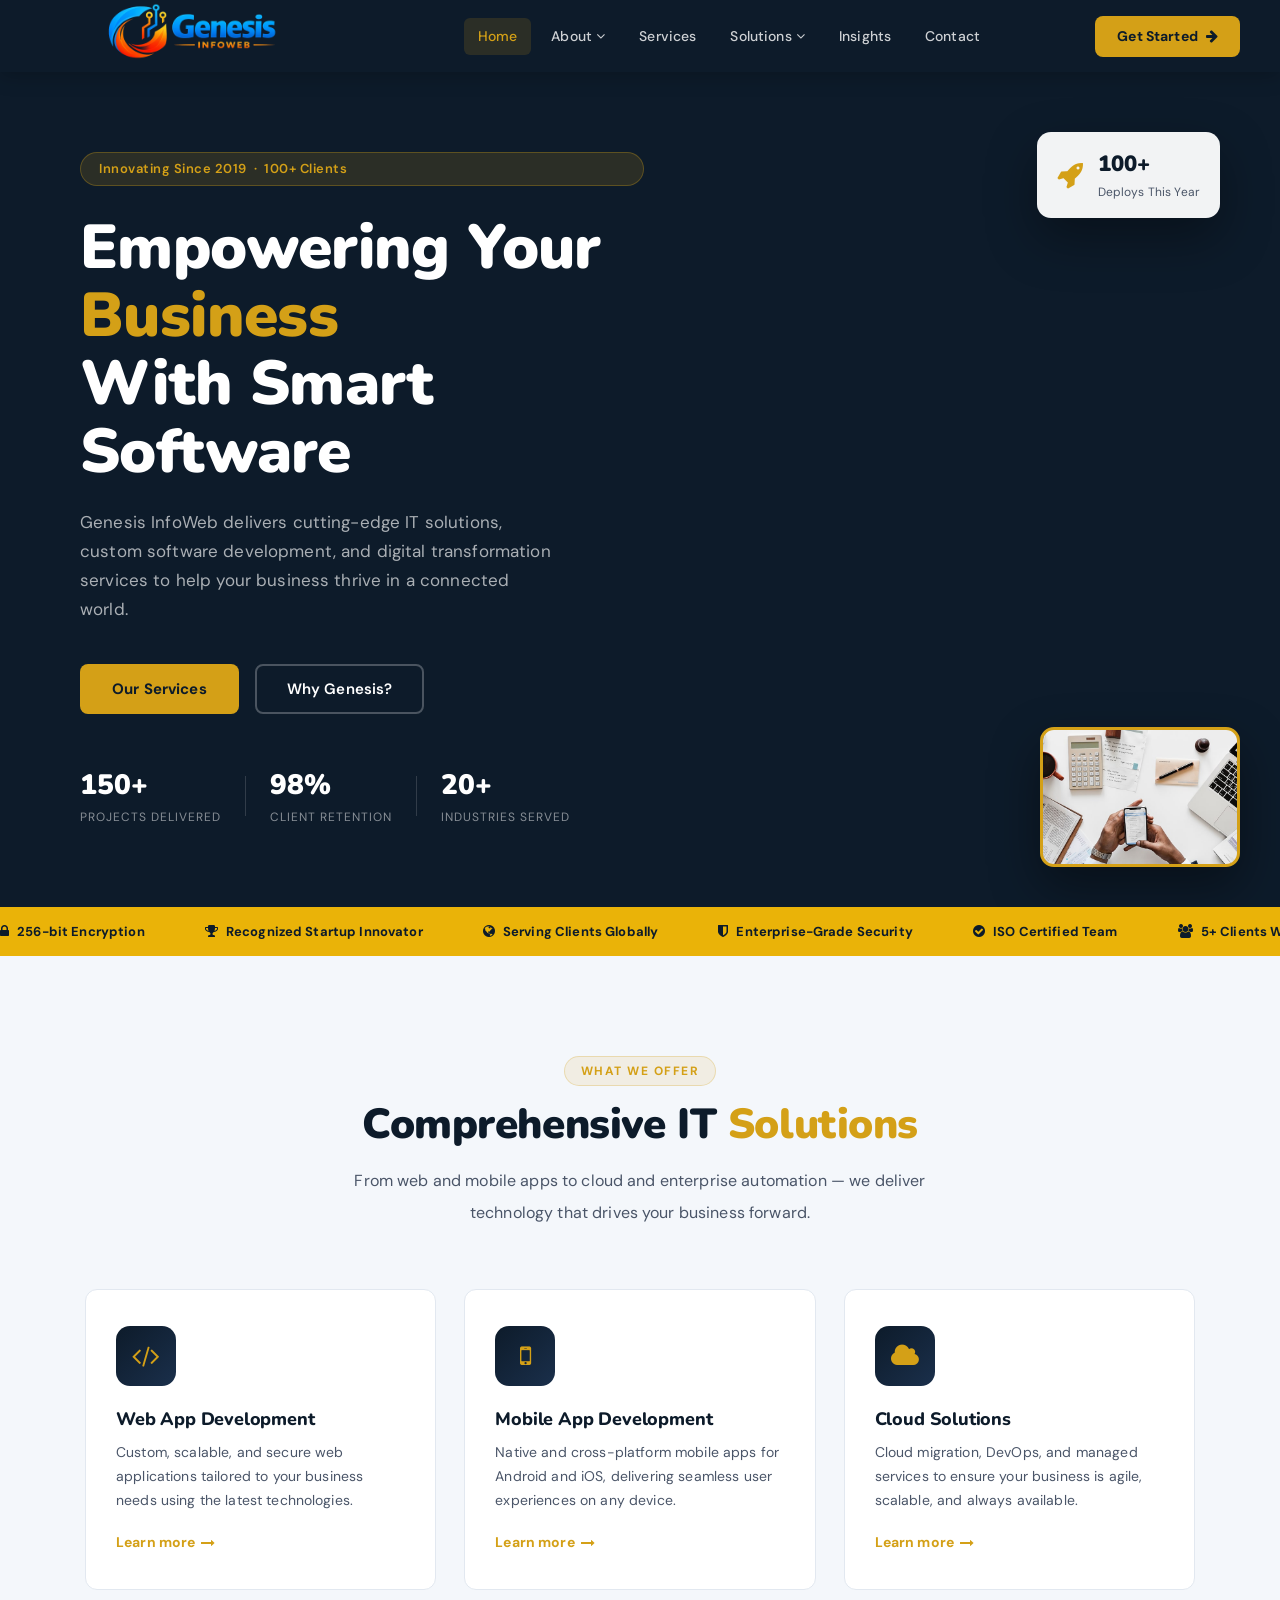
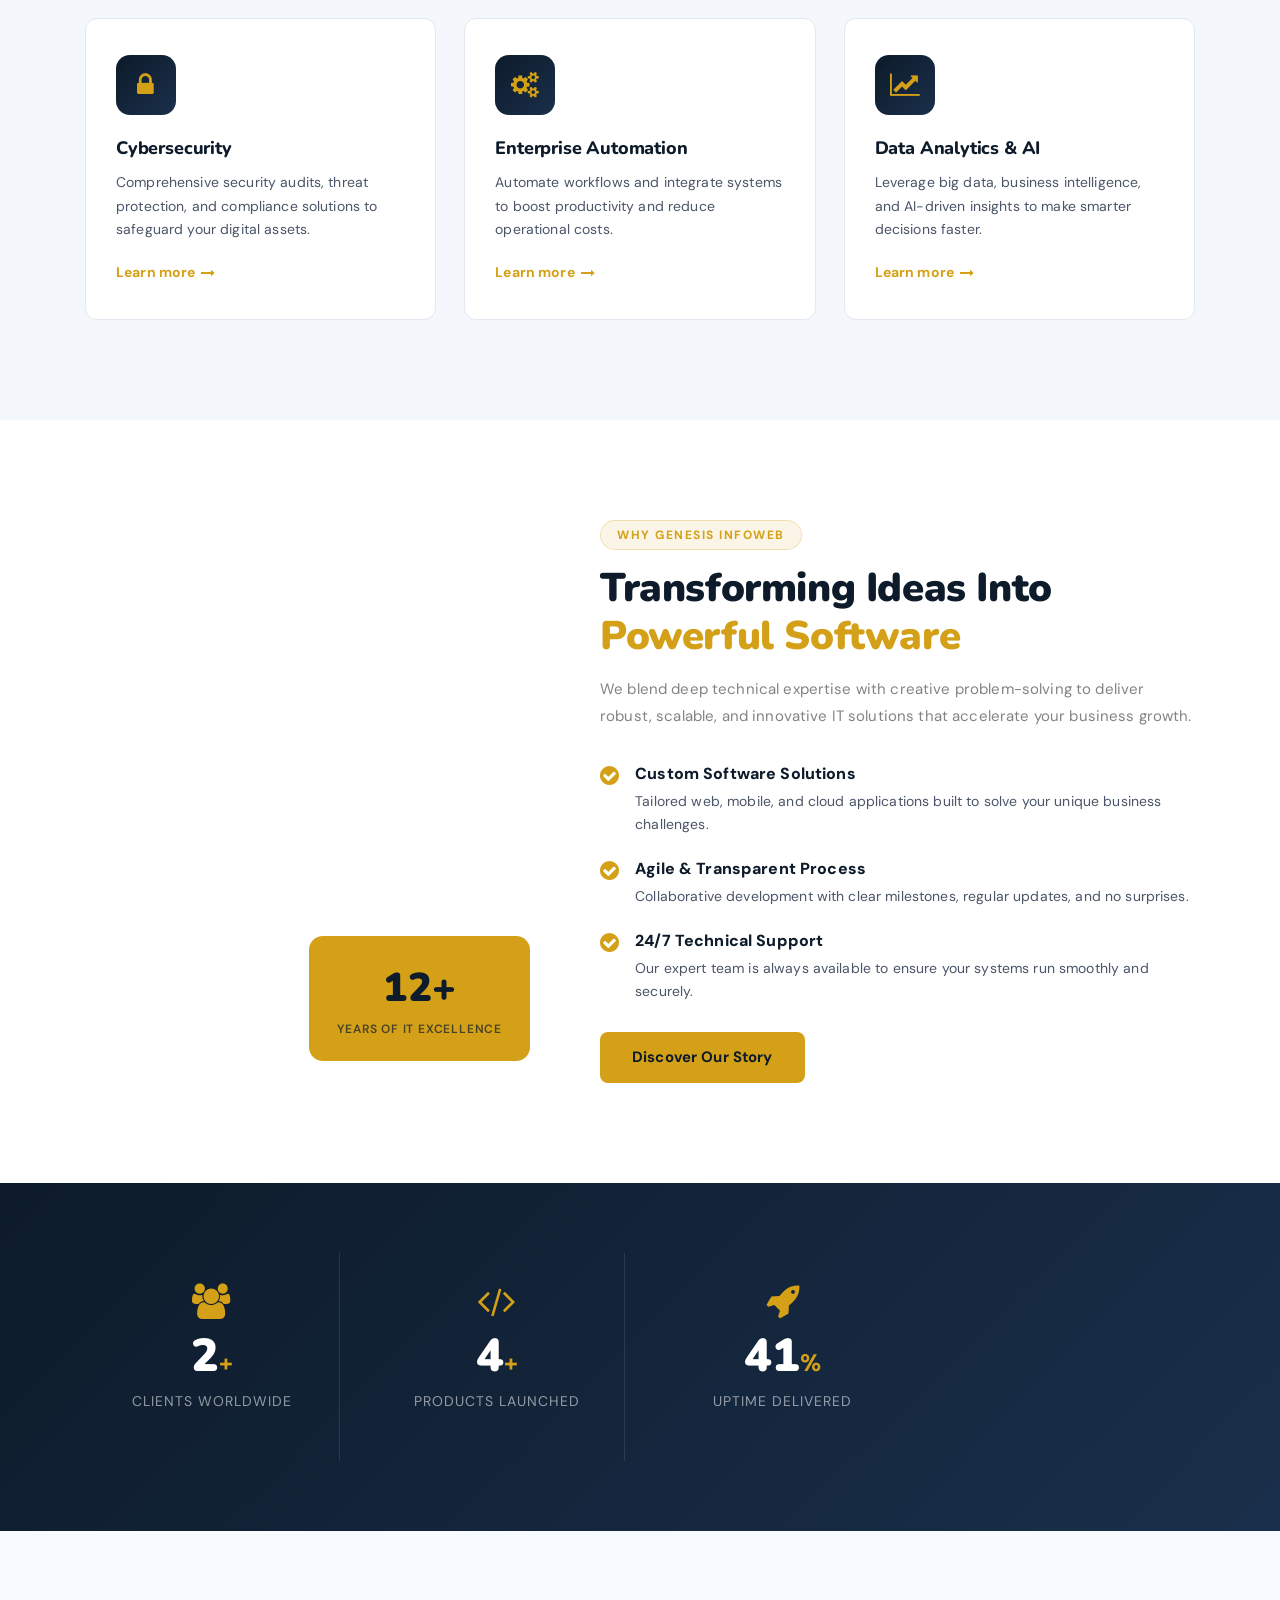
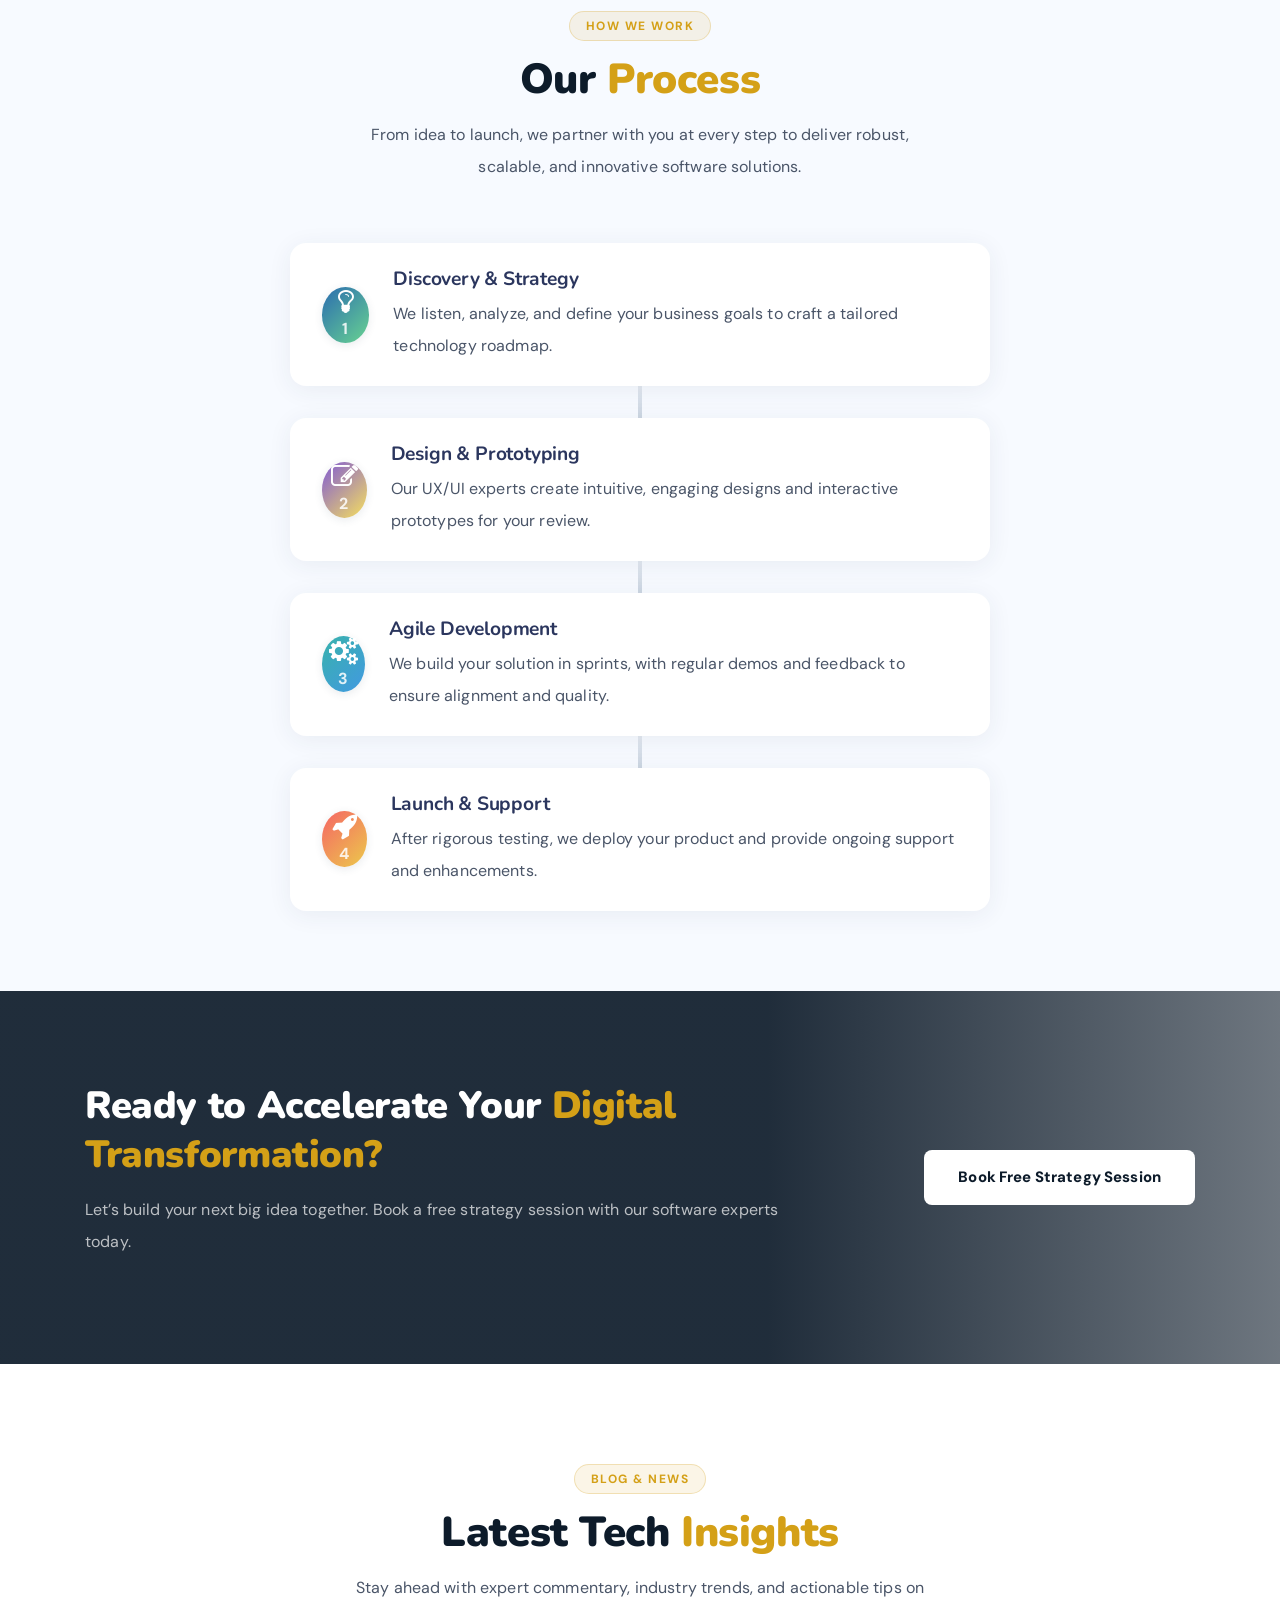
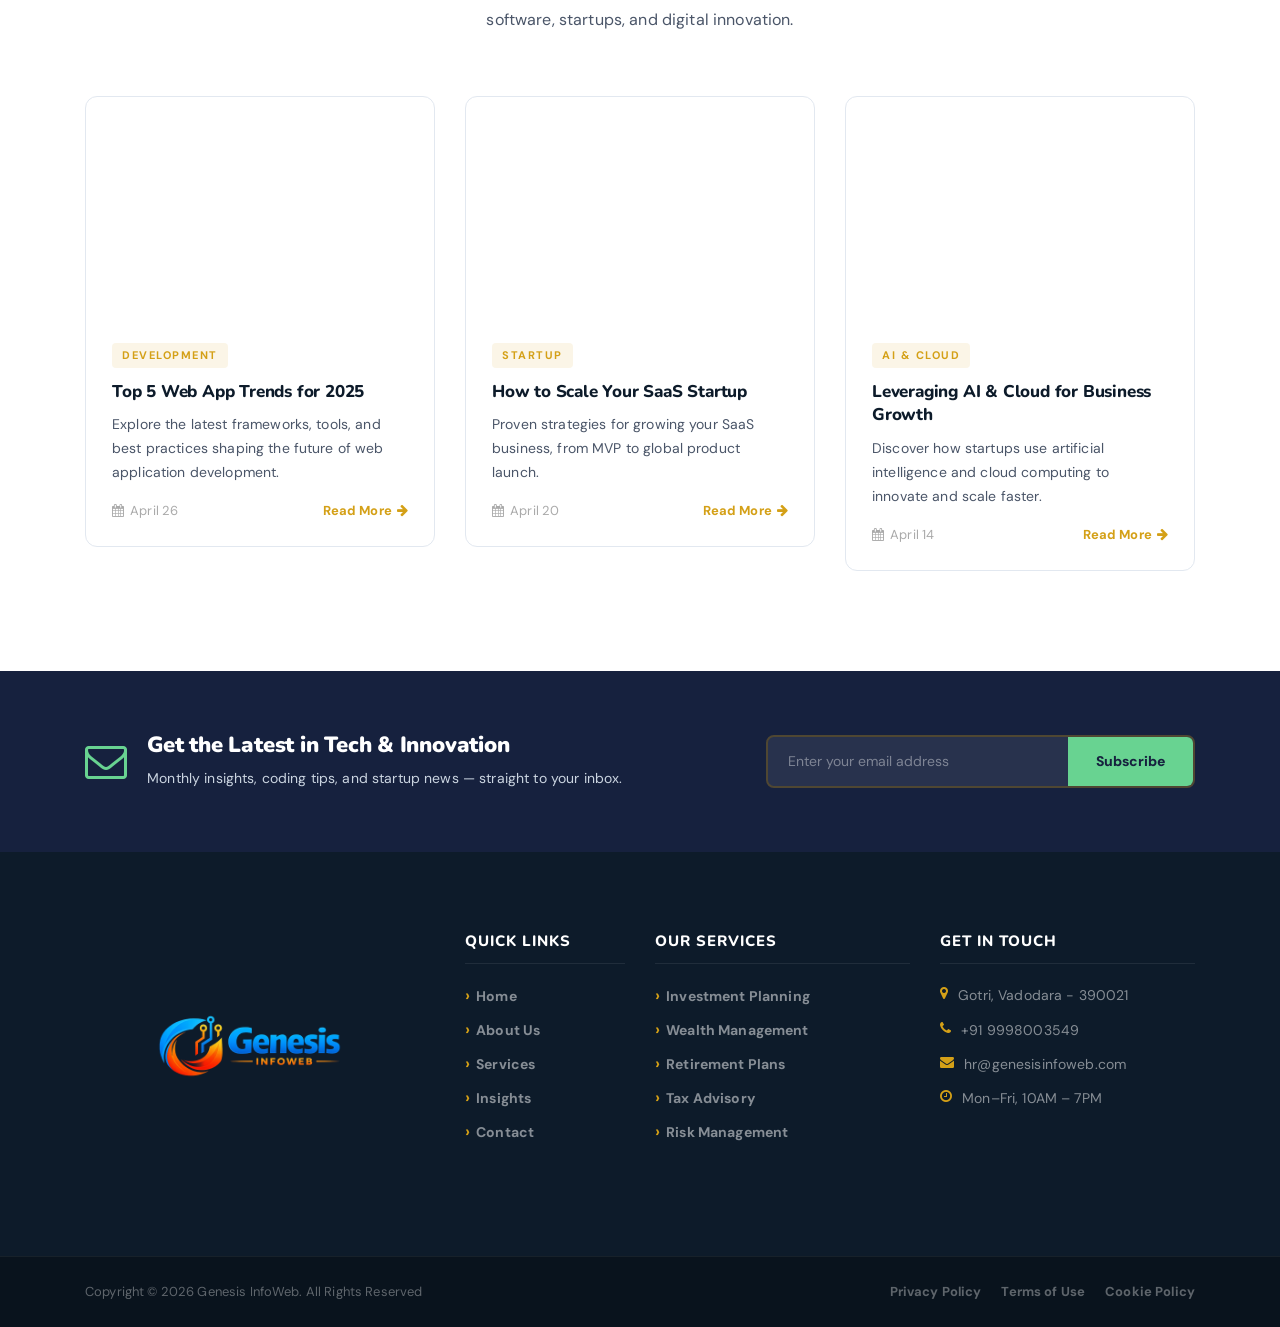
==== commit 0d7d7e53: "Improvements" ====
--- a/Index.html
+++ b/Index.html
@@ -126,20 +126,18 @@
     </section>
 
     <!-- ===== MARQUEE TRUST BAR ===== -->
-    <div class="ve-trust-bar">
-        <div class="ve-trust-inner">
-            <span><i class="fa fa-shield"></i> Bank-Grade Security</span>
-            <span><i class="fa fa-check-circle"></i> SEC Registered</span>
-            <span><i class="fa fa-users"></i> 50,000+ Clients Worldwide</span>
-            <span><i class="fa fa-lock"></i> 256-bit Encryption</span>
-            <span><i class="fa fa-trophy"></i> Award Winning Advisory</span>
-            <span><i class="fa fa-globe"></i> 30+ Countries Served</span>
-            <span><i class="fa fa-shield"></i> Bank-Grade Security</span>
-            <span><i class="fa fa-check-circle"></i> SEC Registered</span>
-            <span><i class="fa fa-users"></i> 50,000+ Clients Worldwide</span>
-            <span><i class="fa fa-lock"></i> 256-bit Encryption</span>
-        </div>
-    </div>
+   <div class="ve-trust-bar" style="background: #eab308;">
+    <div class="ve-trust-inner" style="color:#222;">
+        <span><i class="fa fa-lock"></i> 256-bit Encryption</span>
+        <span><i class="fa fa-trophy"></i> Recognized Startup Innovator</span>
+        <span><i class="fa fa-globe"></i> Serving Clients Globally</span>
+        <span><i class="fa fa-shield"></i> Enterprise-Grade Security</span>
+        <span><i class="fa fa-check-circle"></i> ISO Certified Team</span>
+        <span><i class="fa fa-users"></i> 5+ Clients Worldwide</span>
+        <span><i class="fa fa-rocket"></i> 10+ Products Launched</span>
+        <span><i class="fa fa-clock-o"></i> 99.99% Uptime Delivered</span>
+    </div>
+</div>
 
     <!-- ===== SERVICES GRID (new card layout) ===== -->
     <section class="ve-section ve-services-section">
@@ -237,225 +235,230 @@
             <div class="ve-counter-grid">
                 <div class="ve-counter-item wow fadeInUp" data-wow-delay="100ms">
                     <i class="fa fa-users"></i>
-                    <strong class="counter" data-count="50000">0</strong><span>+</span>
-                    <p>Happy Clients</p>
+                    <strong class="counter" data-count="5">5</strong><span>+</span>
+                    <p>Clients Worldwide</p>
                 </div>
                 <div class="ve-counter-item wow fadeInUp" data-wow-delay="200ms">
-                    <i class="fa fa-briefcase"></i>
-                    <strong class="counter" data-count="4200">0</strong><span>M+</span>
-                    <p>Assets Managed</p>
+                    <i class="fa fa-code"></i>
+                    <strong class="counter" data-count="10">10</strong><span>+</span>
+                    <p>Products Launched</p>
                 </div>
                 <div class="ve-counter-item wow fadeInUp" data-wow-delay="300ms">
-                    <i class="fa fa-globe"></i>
-                    <strong class="counter" data-count="30">0</strong><span>+</span>
-                    <p>Countries Served</p>
-                </div>
-                <div class="ve-counter-item wow fadeInUp" data-wow-delay="400ms">
-                    <i class="fa fa-trophy"></i>
-                    <strong class="counter" data-count="18">0</strong><span></span>
-                    <p>Industry Awards</p>
+                    <i class="fa fa-rocket"></i>
+                    <strong class="counter" data-count="99.99">99.99</strong><span>%</span>
+                    <p>Uptime Delivered</p>
                 </div>
             </div>
         </div>
     </section>
 
-    <!-- ===== TESTIMONIALS ===== -->
-    <section class="ve-section ve-testimonials-section">
+  <!-- ===== OUR PROCESS / HOW WE WORK (Enhanced Design) ===== -->
+<section class="ve-section ve-process-section" style="background: #f7faff;">
+    <div class="container">
+        <div class="ve-section-header text-center">
+            <span class="ve-section-tag">How We Work</span>
+            <h2>Our <span>Process</span></h2>
+            <p>From idea to launch, we partner with you at every step to deliver robust, scalable, and innovative software solutions.</p>
+        </div>
+        <div class="ve-process-steps-vertical">
+            <div class="ve-process-step-adv">
+                <div class="ve-step-circle" style="background: linear-gradient(135deg, #2b6cb0 0%, #68d391 100%);">
+                    <i class="fa fa-lightbulb-o"></i>
+                    <span>1</span>
+                </div>
+                <div class="ve-step-content">
+                    <h4>Discovery &amp; Strategy</h4>
+                    <p>We listen, analyze, and define your business goals to craft a tailored technology roadmap.</p>
+                </div>
+            </div>
+            <div class="ve-step-connector"></div>
+            <div class="ve-process-step-adv">
+                <div class="ve-step-circle" style="background: linear-gradient(135deg, #805ad5 0%, #f6e05e 100%);">
+                    <i class="fa fa-pencil-square-o"></i>
+                    <span>2</span>
+                </div>
+                <div class="ve-step-content">
+                    <h4>Design &amp; Prototyping</h4>
+                    <p>Our UX/UI experts create intuitive, engaging designs and interactive prototypes for your review.</p>
+                </div>
+            </div>
+            <div class="ve-step-connector"></div>
+            <div class="ve-process-step-adv">
+                <div class="ve-step-circle" style="background: linear-gradient(135deg, #38b2ac 0%, #4299e1 100%);">
+                    <i class="fa fa-cogs"></i>
+                    <span>3</span>
+                </div>
+                <div class="ve-step-content">
+                    <h4>Agile Development</h4>
+                    <p>We build your solution in sprints, with regular demos and feedback to ensure alignment and quality.</p>
+                </div>
+            </div>
+            <div class="ve-step-connector"></div>
+            <div class="ve-process-step-adv">
+                <div class="ve-step-circle" style="background: linear-gradient(135deg, #f56565 0%, #ecc94b 100%);">
+                    <i class="fa fa-rocket"></i>
+                    <span>4</span>
+                </div>
+                <div class="ve-step-content">
+                    <h4>Launch &amp; Support</h4>
+                    <p>After rigorous testing, we deploy your product and provide ongoing support and enhancements.</p>
+                </div>
+            </div>
+        </div>
+    </div>
+</section>
+
+    <!-- ===== CTA BANNER (IT Startup Version) ===== -->
+<section class="ve-cta-banner bg-img" style="background-image:url('https://images.unsplash.com/photo-1461749280684-dccba630e2f6?auto=format&fit=crop&w=1200&q=80');">
+    <div class="ve-cta-overlay"></div>
+    <div class="container ve-cta-content">
+        <div class="row align-items-center">
+            <div class="col-12 col-lg-8">
+                <h2>Ready to Accelerate Your <span>Digital Transformation?</span></h2>
+                <p>Let’s build your next big idea together. Book a free strategy session with our software experts today.</p>
+            </div>
+            <div class="col-12 col-lg-4 text-lg-right">
+                <a href="contact.html" class="ve-btn-white">Book Free Strategy Session</a>
+            </div>
+        </div>
+    </div>
+</section>
+
+   <!-- ===== LATEST INSIGHTS (IT Startup Version) ===== -->
+<section class="ve-section ve-insights-section">
+    <div class="container">
+        <div class="ve-section-header text-center">
+            <span class="ve-section-tag">Blog &amp; News</span>
+            <h2>Latest Tech <span>Insights</span></h2>
+            <p>Stay ahead with expert commentary, industry trends, and actionable tips on software, startups, and digital innovation.</p>
+        </div>
+        <div class="row">
+            <div class="col-12 col-md-4 wow fadeInUp" data-wow-delay="100ms">
+                <div class="ve-insight-card">
+                    <div class="ve-insight-img bg-img" style="background-image:url('https://images.unsplash.com/photo-1461749280684-dccba630e2f6?auto=format&fit=crop&w=600&q=80');"></div>
+                    <div class="ve-insight-body">
+                        <span class="ve-insight-cat">Development</span>
+                        <h5><a href="single-post.html">Top 5 Web App Trends for 2025</a></h5>
+                        <p>Explore the latest frameworks, tools, and best practices shaping the future of web application development.</p>
+                        <div class="ve-insight-meta">
+                            <span><i class="fa fa-calendar"></i> April 26</span>
+                            <a href="single-post.html">Read More <i class="fa fa-arrow-right"></i></a>
+                        </div>
+                    </div>
+                </div>
+            </div>
+            <div class="col-12 col-md-4 wow fadeInUp" data-wow-delay="250ms">
+                <div class="ve-insight-card">
+                    <div class="ve-insight-img bg-img" style="background-image:url('https://images.unsplash.com/photo-1519389950473-47ba0277781c?auto=format&fit=crop&w=600&q=80');"></div>
+                    <div class="ve-insight-body">
+                        <span class="ve-insight-cat">Startup</span>
+                        <h5><a href="single-post.html">How to Scale Your SaaS Startup</a></h5>
+                        <p>Proven strategies for growing your SaaS business, from MVP to global product launch.</p>
+                        <div class="ve-insight-meta">
+                            <span><i class="fa fa-calendar"></i> April 20</span>
+                            <a href="single-post.html">Read More <i class="fa fa-arrow-right"></i></a>
+                        </div>
+                    </div>
+                </div>
+            </div>
+            <div class="col-12 col-md-4 wow fadeInUp" data-wow-delay="400ms">
+                <div class="ve-insight-card">
+                    <div class="ve-insight-img bg-img" style="background-image:url('https://images.unsplash.com/photo-1519125323398-675f0ddb6308?auto=format&fit=crop&w=600&q=80');"></div>
+                    <div class="ve-insight-body">
+                        <span class="ve-insight-cat">AI &amp; Cloud</span>
+                        <h5><a href="single-post.html">Leveraging AI &amp; Cloud for Business Growth</a></h5>
+                        <p>Discover how startups use artificial intelligence and cloud computing to innovate and scale faster.</p>
+                        <div class="ve-insight-meta">
+                            <span><i class="fa fa-calendar"></i> April 14</span>
+                            <a href="single-post.html">Read More <i class="fa fa-arrow-right"></i></a>
+                        </div>
+                    </div>
+                </div>
+            </div>
+        </div>
+    </div>
+</section>
+
+    <!-- ===== NEWSLETTER (IT Startup Version) ===== -->
+<section class="ve-newsletter-section" style="background:#16213e;">
+    <div class="container">
+        <div class="ve-newsletter-wrap">
+            <div class="ve-nl-left">
+                <i class="fa fa-envelope-o" style="color:#68d391;"></i>
+                <div>
+                    <h3 style="color:#fff;">Get the Latest in Tech &amp; Innovation</h3>
+                    <p style="color:#cbd5e1;">Monthly insights, coding tips, and startup news — straight to your inbox.</p>
+                </div>
+            </div>
+            <div class="ve-nl-right">
+                <form class="ve-nl-form" action="#" method="post">
+                    <input type="email" placeholder="Enter your email address" required>
+                    <button type="submit" style="background:#68d391; color:#16213e;">Subscribe</button>
+                </form>
+            </div>
+        </div>
+    </div>
+</section>
+
+ <footer class="ve-footer">
+    <div class="container">
+        <div class="row">
+            <!-- Col 1: Brand -->
+            <div class="col-12 col-sm-6 col-lg-4 mb-50">
+                <div class="ve-footer-brand">
+                    <a href="index.html" class="ve-footer-logo">
+                        <img src="img/GenesisLogo.png" alt="Genesis InfoWeb Logo" style="height:240px;width:auto;display:inline-block;vertical-align:middle;">
+                    </a>
+                </div>
+            </div>
+            <!-- Col 2: Quick Links (unchanged) -->
+            <div class="col-12 col-sm-6 col-lg-2 mb-50">
+                <h5 class="ve-footer-title">Quick Links</h5>
+                <ul class="ve-footer-links">
+                    <li><a href="index.html">Home</a></li>
+                    <li><a href="about.html">About Us</a></li>
+                    <li><a href="services.html">Services</a></li>
+                    <li><a href="post.html">Insights</a></li>
+                    <li><a href="contact.html">Contact</a></li>
+                </ul>
+            </div>
+            <!-- Col 3: Our Services (unchanged) -->
+            <div class="col-12 col-sm-6 col-lg-3 mb-50">
+                <h5 class="ve-footer-title">Our Services</h5>
+                <ul class="ve-footer-links">
+                    <li><a href="#">Investment Planning</a></li>
+                    <li><a href="#">Wealth Management</a></li>
+                    <li><a href="#">Retirement Plans</a></li>
+                    <li><a href="#">Tax Advisory</a></li>
+                    <li><a href="#">Risk Management</a></li>
+                </ul>
+            </div>
+            <!-- Col 4: Contact (updated) -->
+            <div class="col-12 col-sm-6 col-lg-3 mb-50">
+                <h5 class="ve-footer-title">Get In Touch</h5>
+                <ul class="ve-footer-contact">
+                    <li><i class="fa fa-map-marker"></i> Gotri, Vadodara - 390021</li>
+                    <li><i class="fa fa-phone"></i> +91 9998003549</li>
+                    <li><i class="fa fa-envelope"></i> hr@genesisinfoweb.com</li>
+                    <li><i class="fa fa-clock-o"></i> Mon–Fri, 10AM – 7PM</li>
+                </ul>
+            </div>
+        </div>
+    </div>
+    <!-- Footer Bottom Bar (unchanged) -->
+    <div class="ve-footer-bottom">
         <div class="container">
-            <div class="ve-section-header text-center">
-                <span class="ve-section-tag">Client Stories</span>
-                <h2>What Our Clients <span>Say</span></h2>
-            </div>
-            <div class="ve-testi-grid">
-                <div class="ve-testi-card wow fadeInUp" data-wow-delay="100ms">
-                    <div class="ve-testi-stars">&#9733;&#9733;&#9733;&#9733;&#9733;</div>
-                    <p>"VaultEdge transformed how I manage my finances. My portfolio has grown by 22% in just 18 months. Incredible service!"</p>
-                    <div class="ve-testi-author">
-                        <div class="ve-testi-avatar bg-img" style="background-image:url(img/bg-img/32.jpg);"></div>
-                        <div><strong>Alex Morgan</strong><span>Entrepreneur</span></div>
-                    </div>
-                </div>
-                <div class="ve-testi-card wow fadeInUp" data-wow-delay="250ms">
-                    <div class="ve-testi-stars">&#9733;&#9733;&#9733;&#9733;&#9733;</div>
-                    <p>"The retirement planning team at VaultEdge gave me total peace of mind. Professional, responsive, and results-driven."</p>
-                    <div class="ve-testi-author">
-                        <div class="ve-testi-avatar bg-img" style="background-image:url(img/bg-img/33.jpg);"></div>
-                        <div><strong>Sarah Patel</strong><span>Marketing Director</span></div>
-                    </div>
-                </div>
-                <div class="ve-testi-card wow fadeInUp" data-wow-delay="400ms">
-                    <div class="ve-testi-stars">&#9733;&#9733;&#9733;&#9733;&#9733;</div>
-                    <p>"Switched from our old firm and couldn't be happier. Their tax advisory alone saved us thousands in the first year."</p>
-                    <div class="ve-testi-author">
-                        <div class="ve-testi-avatar bg-img" style="background-image:url(img/bg-img/14.jpg);"></div>
-                        <div><strong>James Liu</strong><span>Business Owner</span></div>
-                    </div>
-                </div>
-            </div>
-        </div>
-    </section>
-
-    <!-- ===== CTA BANNER ===== -->
-    <section class="ve-cta-banner bg-img" style="background-image:url(img/bg-img/6.jpg);">
-        <div class="ve-cta-overlay"></div>
-        <div class="container ve-cta-content">
-            <div class="row align-items-center">
-                <div class="col-12 col-lg-8">
-                    <h2>Ready to Take Control of Your <span>Financial Future?</span></h2>
-                    <p>Book a free 30-minute consultation with one of our certified financial advisors today.</p>
-                </div>
-                <div class="col-12 col-lg-4 text-lg-right">
-                    <a href="contact.html" class="ve-btn-white">Book Free Consultation</a>
-                </div>
-            </div>
-        </div>
-    </section>
-
-    <!-- ===== LATEST INSIGHTS ===== -->
-    <section class="ve-section ve-insights-section">
-        <div class="container">
-            <div class="ve-section-header text-center">
-                <span class="ve-section-tag">Blog &amp; News</span>
-                <h2>Latest Financial <span>Insights</span></h2>
-                <p>Stay ahead with expert commentary, market analysis, and actionable financial tips.</p>
-            </div>
-            <div class="row">
-                <div class="col-12 col-md-4 wow fadeInUp" data-wow-delay="100ms">
-                    <div class="ve-insight-card">
-                        <div class="ve-insight-img bg-img" style="background-image:url(img/bg-img/10.jpg);"></div>
-                        <div class="ve-insight-body">
-                            <span class="ve-insight-cat">Investment</span>
-                            <h5><a href="single-post.html">5 Smart Investment Strategies for 2025</a></h5>
-                            <p>Discover the top strategies seasoned investors are using to grow wealth in volatile markets.</p>
-                            <div class="ve-insight-meta">
-                                <span><i class="fa fa-calendar"></i> April 26</span>
-                                <a href="single-post.html">Read More <i class="fa fa-arrow-right"></i></a>
-                            </div>
-                        </div>
-                    </div>
-                </div>
-                <div class="col-12 col-md-4 wow fadeInUp" data-wow-delay="250ms">
-                    <div class="ve-insight-card">
-                        <div class="ve-insight-img bg-img" style="background-image:url(img/bg-img/11.jpg);"></div>
-                        <div class="ve-insight-body">
-                            <span class="ve-insight-cat">Credit</span>
-                            <h5><a href="single-post.html">Understanding Your Credit Score in 2025</a></h5>
-                            <p>Learn the key factors that influence your credit score and how to improve it fast.</p>
-                            <div class="ve-insight-meta">
-                                <span><i class="fa fa-calendar"></i> April 20</span>
-                                <a href="single-post.html">Read More <i class="fa fa-arrow-right"></i></a>
-                            </div>
-                        </div>
-                    </div>
-                </div>
-                <div class="col-12 col-md-4 wow fadeInUp" data-wow-delay="400ms">
-                    <div class="ve-insight-card">
-                        <div class="ve-insight-img bg-img" style="background-image:url(img/bg-img/12.jpg);"></div>
-                        <div class="ve-insight-body">
-                            <span class="ve-insight-cat">Savings</span>
-                            <h5><a href="single-post.html">Building Wealth in Your 30s — A Full Guide</a></h5>
-                            <p>The financial habits and investment moves that set you up for lifelong prosperity.</p>
-                            <div class="ve-insight-meta">
-                                <span><i class="fa fa-calendar"></i> April 14</span>
-                                <a href="single-post.html">Read More <i class="fa fa-arrow-right"></i></a>
-                            </div>
-                        </div>
-                    </div>
-                </div>
-            </div>
-        </div>
-    </section>
-
-    <!-- ===== NEWSLETTER ===== -->
-    <section class="ve-newsletter-section">
-        <div class="container">
-            <div class="ve-newsletter-wrap">
-                <div class="ve-nl-left">
-                    <i class="fa fa-envelope-o"></i>
-                    <div>
-                        <h3>Stay Ahead of the Markets</h3>
-                        <p>Weekly insights, tips, and exclusive offers — straight to your inbox.</p>
-                    </div>
-                </div>
-                <div class="ve-nl-right">
-                    <form class="ve-nl-form" action="#" method="post">
-                        <input type="email" placeholder="Enter your email address" required>
-                        <button type="submit">Subscribe</button>
-                    </form>
-                </div>
-            </div>
-        </div>
-    </section>
-
-    <!-- ===== FOOTER (dark, 4-column) ===== -->
-    <footer class="ve-footer">
-        <div class="container">
-            <div class="row">
-                <!-- Col 1: Brand -->
-                <div class="col-12 col-sm-6 col-lg-4 mb-50">
-                    <div class="ve-footer-brand">
-                        <a href="index.html" class="ve-footer-logo">
-                            <span class="ve-logo-icon">V</span>
-                            <span class="ve-logo-text">Vault<strong>Edge</strong></span>
-                        </a>
-                        <p>Empowering individuals and businesses with intelligent financial strategies since 2012.</p>
-                        <div class="ve-social">
-                            <a href="#"><i class="fa fa-facebook"></i></a>
-                            <a href="#"><i class="fa fa-twitter"></i></a>
-                            <a href="#"><i class="fa fa-linkedin"></i></a>
-                            <a href="#"><i class="fa fa-instagram"></i></a>
-                        </div>
-                    </div>
-                </div>
-                <!-- Col 2: Quick Links -->
-                <div class="col-12 col-sm-6 col-lg-2 mb-50">
-                    <h5 class="ve-footer-title">Quick Links</h5>
-                    <ul class="ve-footer-links">
-                        <li><a href="index.html">Home</a></li>
-                        <li><a href="about.html">About Us</a></li>
-                        <li><a href="services.html">Services</a></li>
-                        <li><a href="post.html">Insights</a></li>
-                        <li><a href="contact.html">Contact</a></li>
-                    </ul>
-                </div>
-                <!-- Col 3: Services -->
-                <div class="col-12 col-sm-6 col-lg-3 mb-50">
-                    <h5 class="ve-footer-title">Our Services</h5>
-                    <ul class="ve-footer-links">
-                        <li><a href="#">Investment Planning</a></li>
-                        <li><a href="#">Wealth Management</a></li>
-                        <li><a href="#">Retirement Plans</a></li>
-                        <li><a href="#">Tax Advisory</a></li>
-                        <li><a href="#">Risk Management</a></li>
-                    </ul>
-                </div>
-                <!-- Col 4: Contact -->
-                <div class="col-12 col-sm-6 col-lg-3 mb-50">
-                    <h5 class="ve-footer-title">Get In Touch</h5>
-                    <ul class="ve-footer-contact">
-                        <li><i class="fa fa-map-marker"></i> 42 Harbor View, San Francisco, CA</li>
-                        <li><i class="fa fa-phone"></i> +1 800 555 0199</li>
-                        <li><i class="fa fa-envelope"></i> hello@vaultedge.com</li>
-                        <li><i class="fa fa-clock-o"></i> Mon–Fri, 9am – 6pm</li>
-                    </ul>
-                </div>
-            </div>
-        </div>
-
-        <!-- Footer Bottom Bar -->
-        <div class="ve-footer-bottom">
-            <div class="container">
-                <div class="ve-footer-bottom-inner">
-                    <p>Copyright &copy; <script>document.write(new Date().getFullYear());</script> VaultEdge. All Rights Reserved <a href="https://github.com/Rabina-Vishwakarma/" class="text-white" target="_blank">Rabina Vishwakarma</a> • Distributed by <a href="https://themewagon.com" class="text-white" target="_blank">ThemeWagon</a></p>
-                    <ul>
-                        <li><a href="#">Privacy Policy</a></li>
-                        <li><a href="#">Terms of Use</a></li>
-                        <li><a href="#">Cookie Policy</a></li>
-                    </ul>
-                </div>
-            </div>
-        </div>
-    </footer>
+            <div class="ve-footer-bottom-inner">
+                <p>Copyright &copy; <script>document.write(new Date().getFullYear());</script> Genesis InfoWeb. All Rights Reserved</p>
+                <ul>
+                    <li><a href="#">Privacy Policy</a></li>
+                    <li><a href="#">Terms of Use</a></li>
+                    <li><a href="#">Cookie Policy</a></li>
+                </ul>
+            </div>
+        </div>
+    </div>
+</footer>
 
     <!-- Scripts -->
     <script src="js/jquery/jquery-2.2.4.min.js"></script>
--- a/style.css
+++ b/style.css
@@ -2079,7 +2079,76 @@
 .contact--area textarea {
   border-radius: 8px !important;
 }
-
+.ve-process-steps-vertical {
+    display: flex;
+    flex-direction: column;
+    align-items: center;
+    position: relative;
+    max-width: 700px;
+    margin: 0 auto;
+}
+.ve-process-step-adv {
+    display: flex;
+    align-items: center;
+    background: #fff;
+    border-radius: 16px;
+    box-shadow: 0 4px 24px rgba(44, 62, 80, 0.07);
+    padding: 24px 32px;
+    margin-bottom: 0;
+    width: 100%;
+    position: relative;
+    z-index: 2;
+}
+.ve-step-circle {
+    width: 56px;
+    height: 56px;
+    border-radius: 50%;
+    color: #fff;
+    font-size: 1.7rem;
+    font-weight: bold;
+    display: flex;
+    flex-direction: column;
+    align-items: center;
+    justify-content: center;
+    margin-right: 24px;
+    position: relative;
+    box-shadow: 0 2px 8px rgba(44, 62, 80, 0.10);
+}
+.ve-step-circle span {
+    font-size: 1rem;
+    font-weight: 700;
+    margin-top: 2px;
+    opacity: 0.85;
+    letter-spacing: 1px;
+}
+.ve-step-content h4 {
+    margin: 0 0 6px 0;
+    font-size: 1.2rem;
+    font-weight: 700;
+    color: #2b365e;
+}
+.ve-step-content p {
+    margin: 0;
+    color: #4a5568;
+    font-size: 1rem;
+}
+.ve-step-connector {
+    width: 4px;
+    height: 32px;
+    background: linear-gradient(180deg, #e2e8f0 0%, #cbd5e1 100%);
+    margin: 0 auto;
+}
+@media (max-width: 600px) {
+    .ve-process-step-adv {
+        flex-direction: column;
+        align-items: flex-start;
+        padding: 18px 14px;
+    }
+    .ve-step-circle {
+        margin-bottom: 10px;
+        margin-right: 0;
+    }
+}
 /* Smooth scrollbar color */
 ::-webkit-scrollbar { width: 6px; }
 ::-webkit-scrollbar-track { background: #f5f7fa; }
